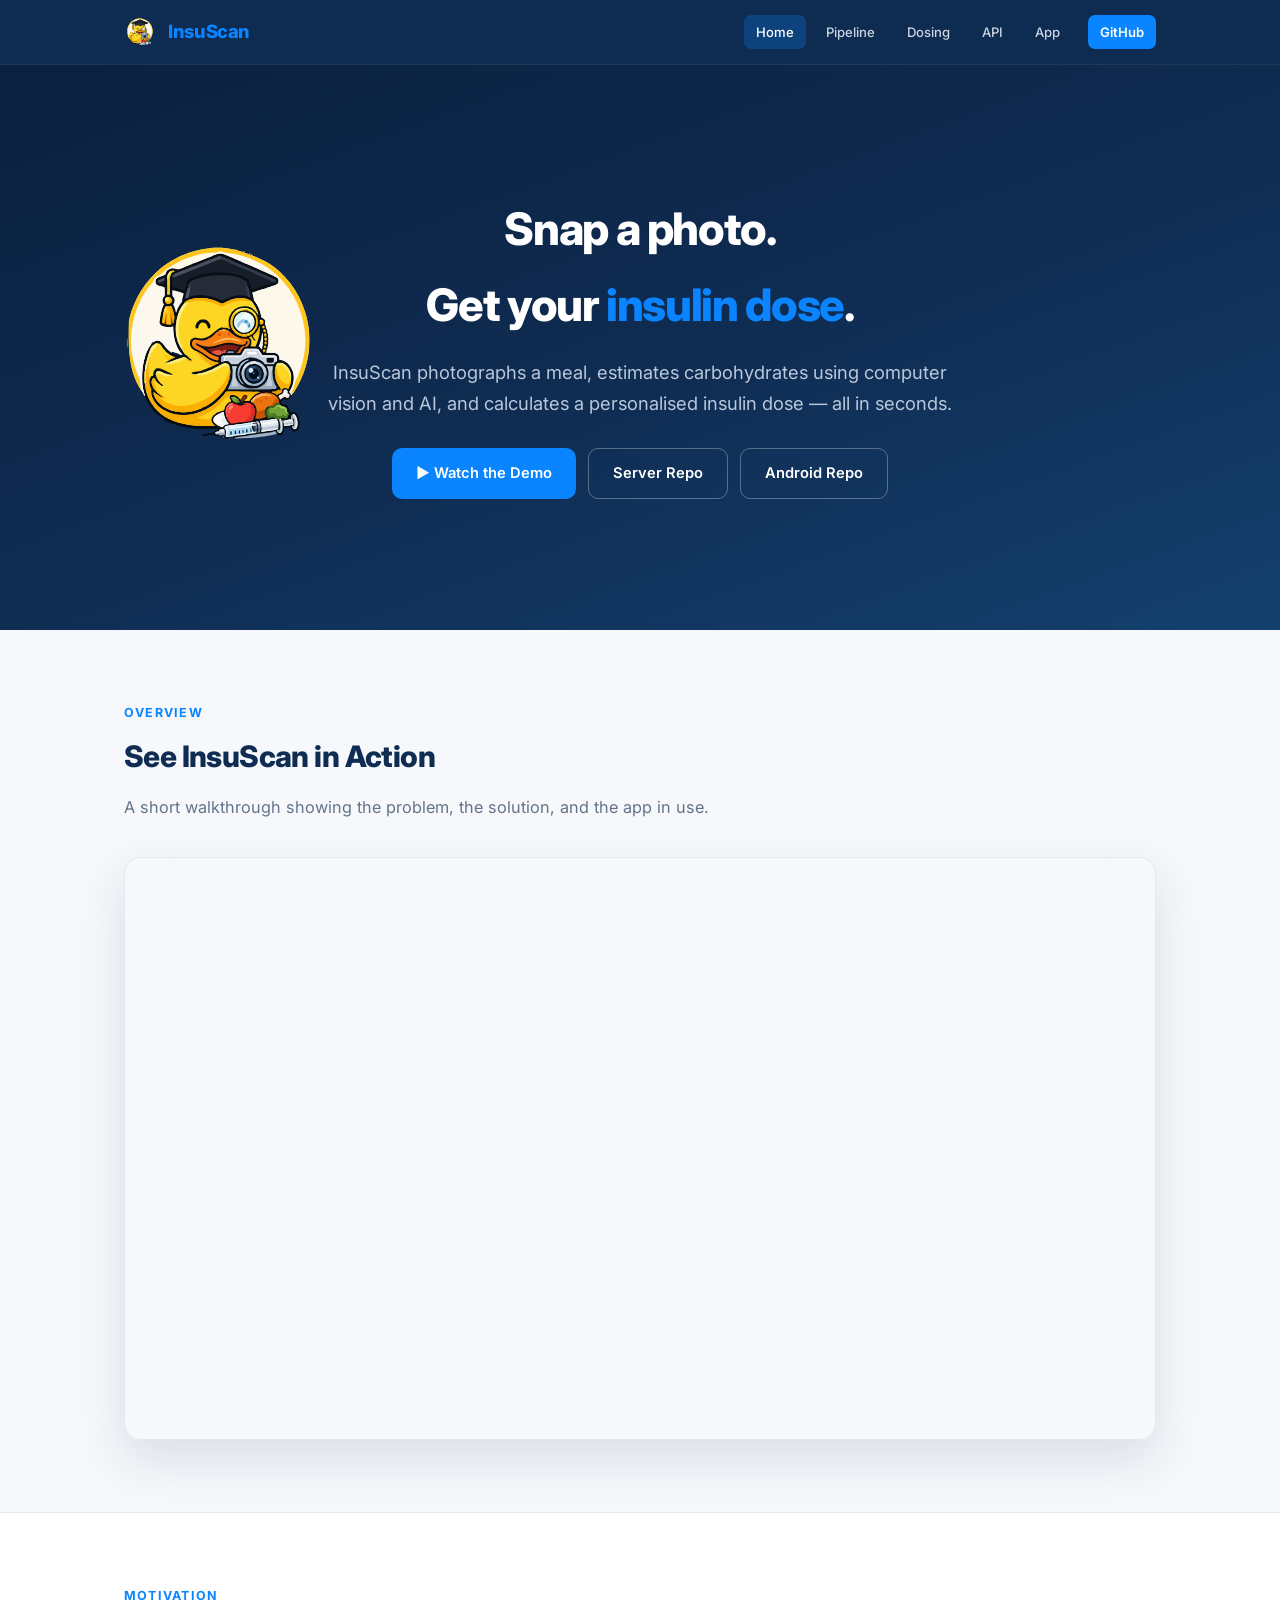
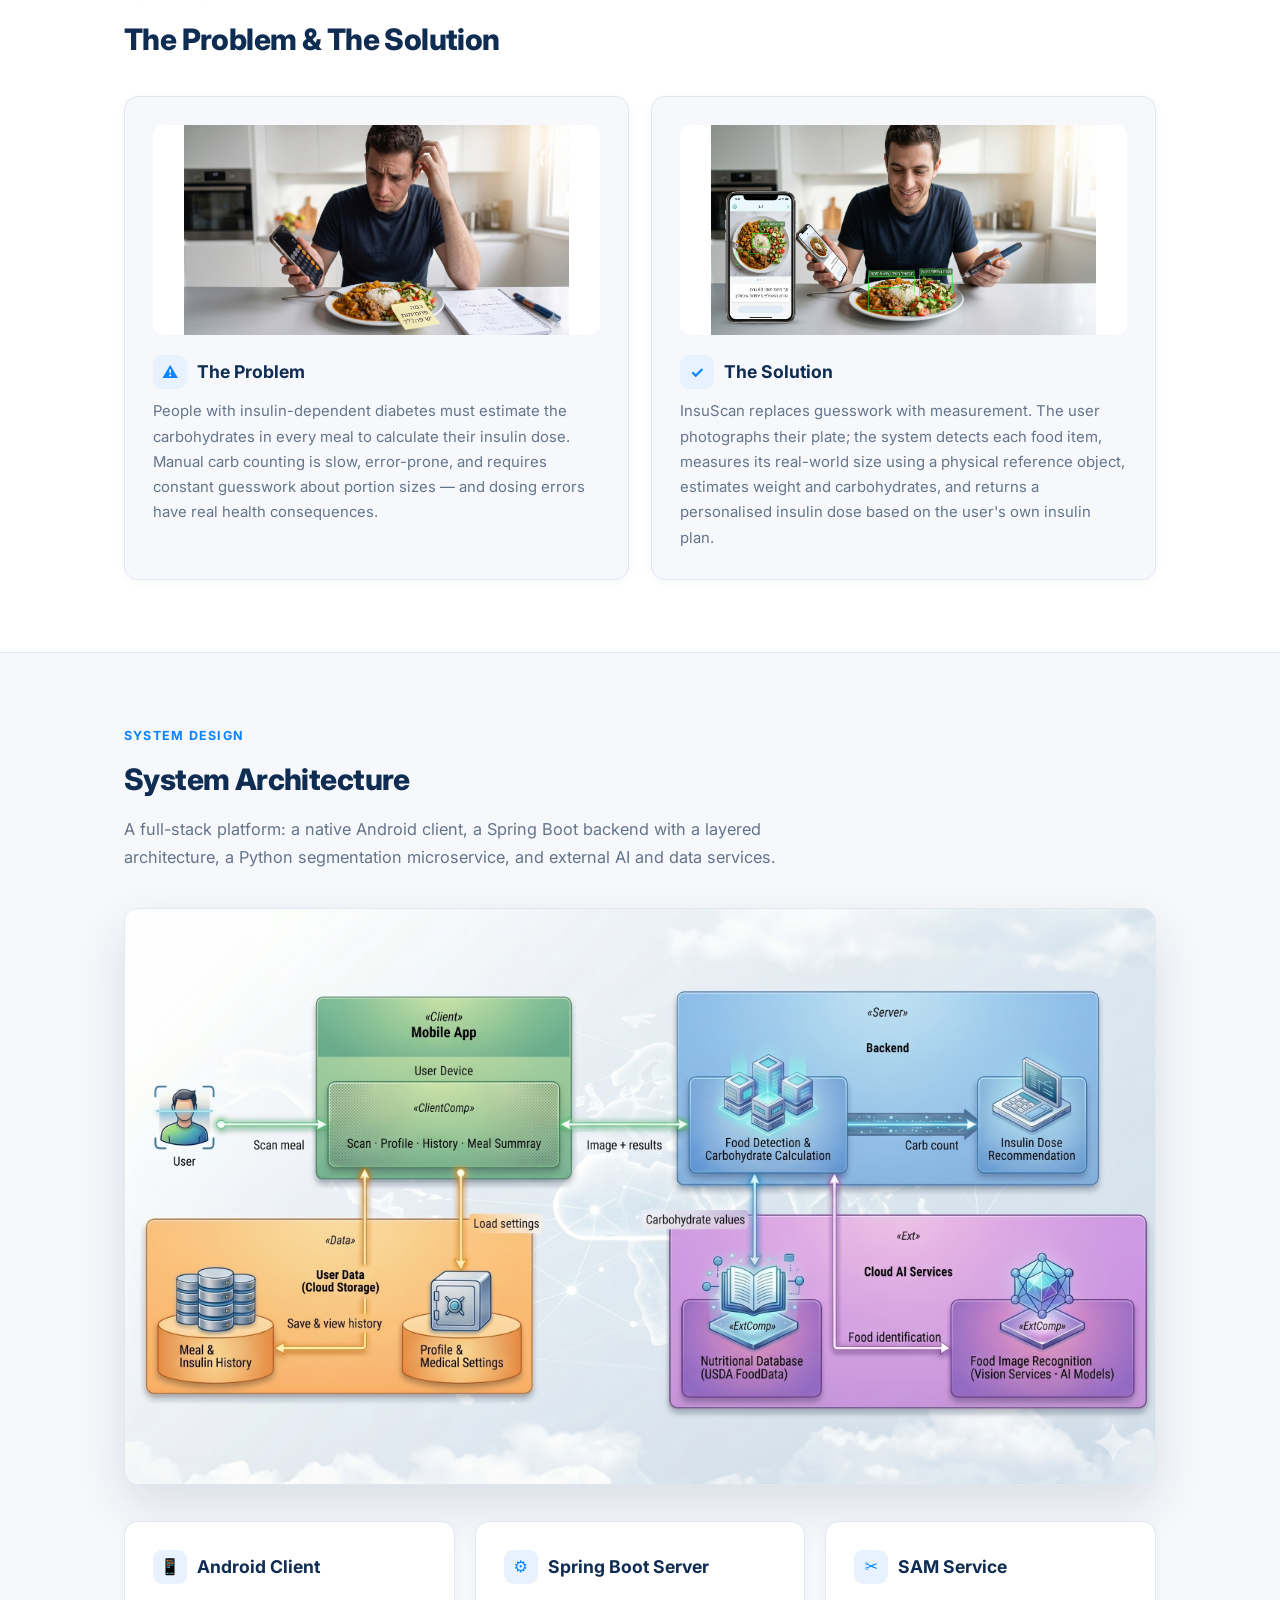
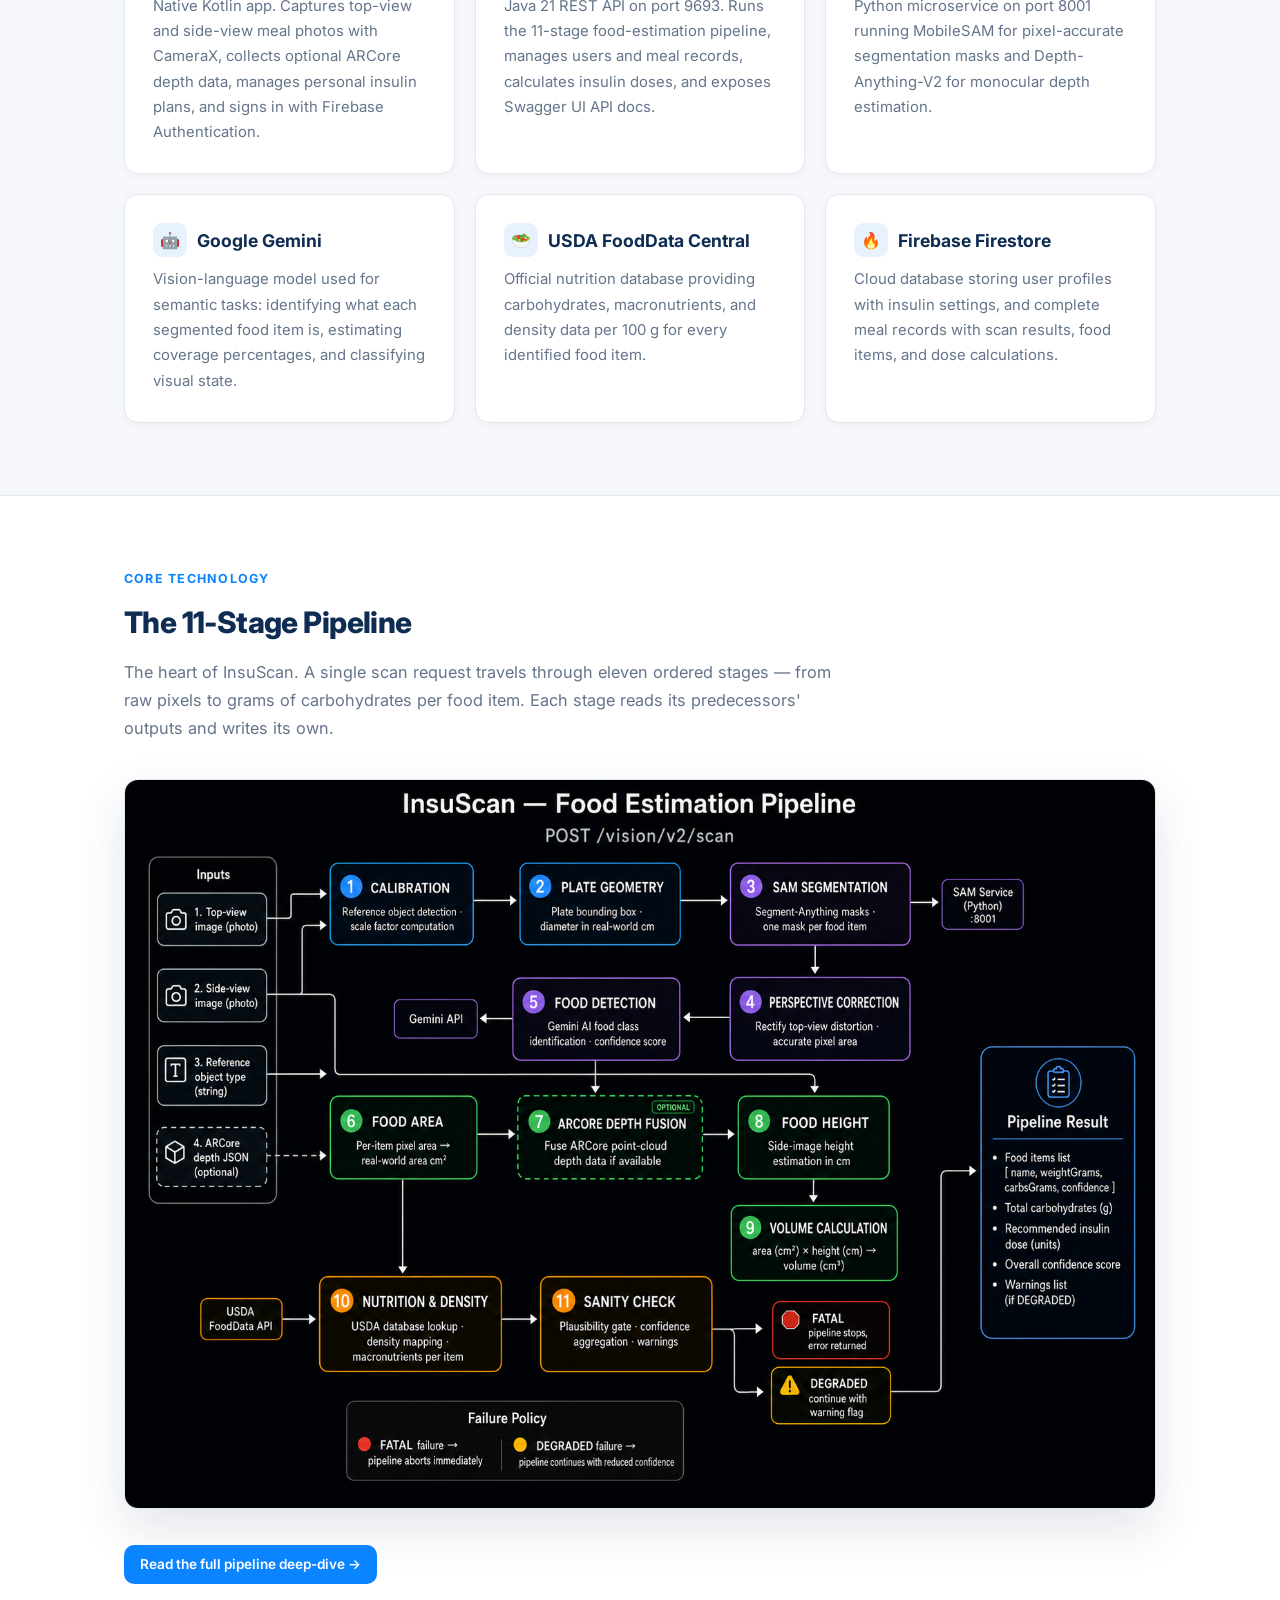
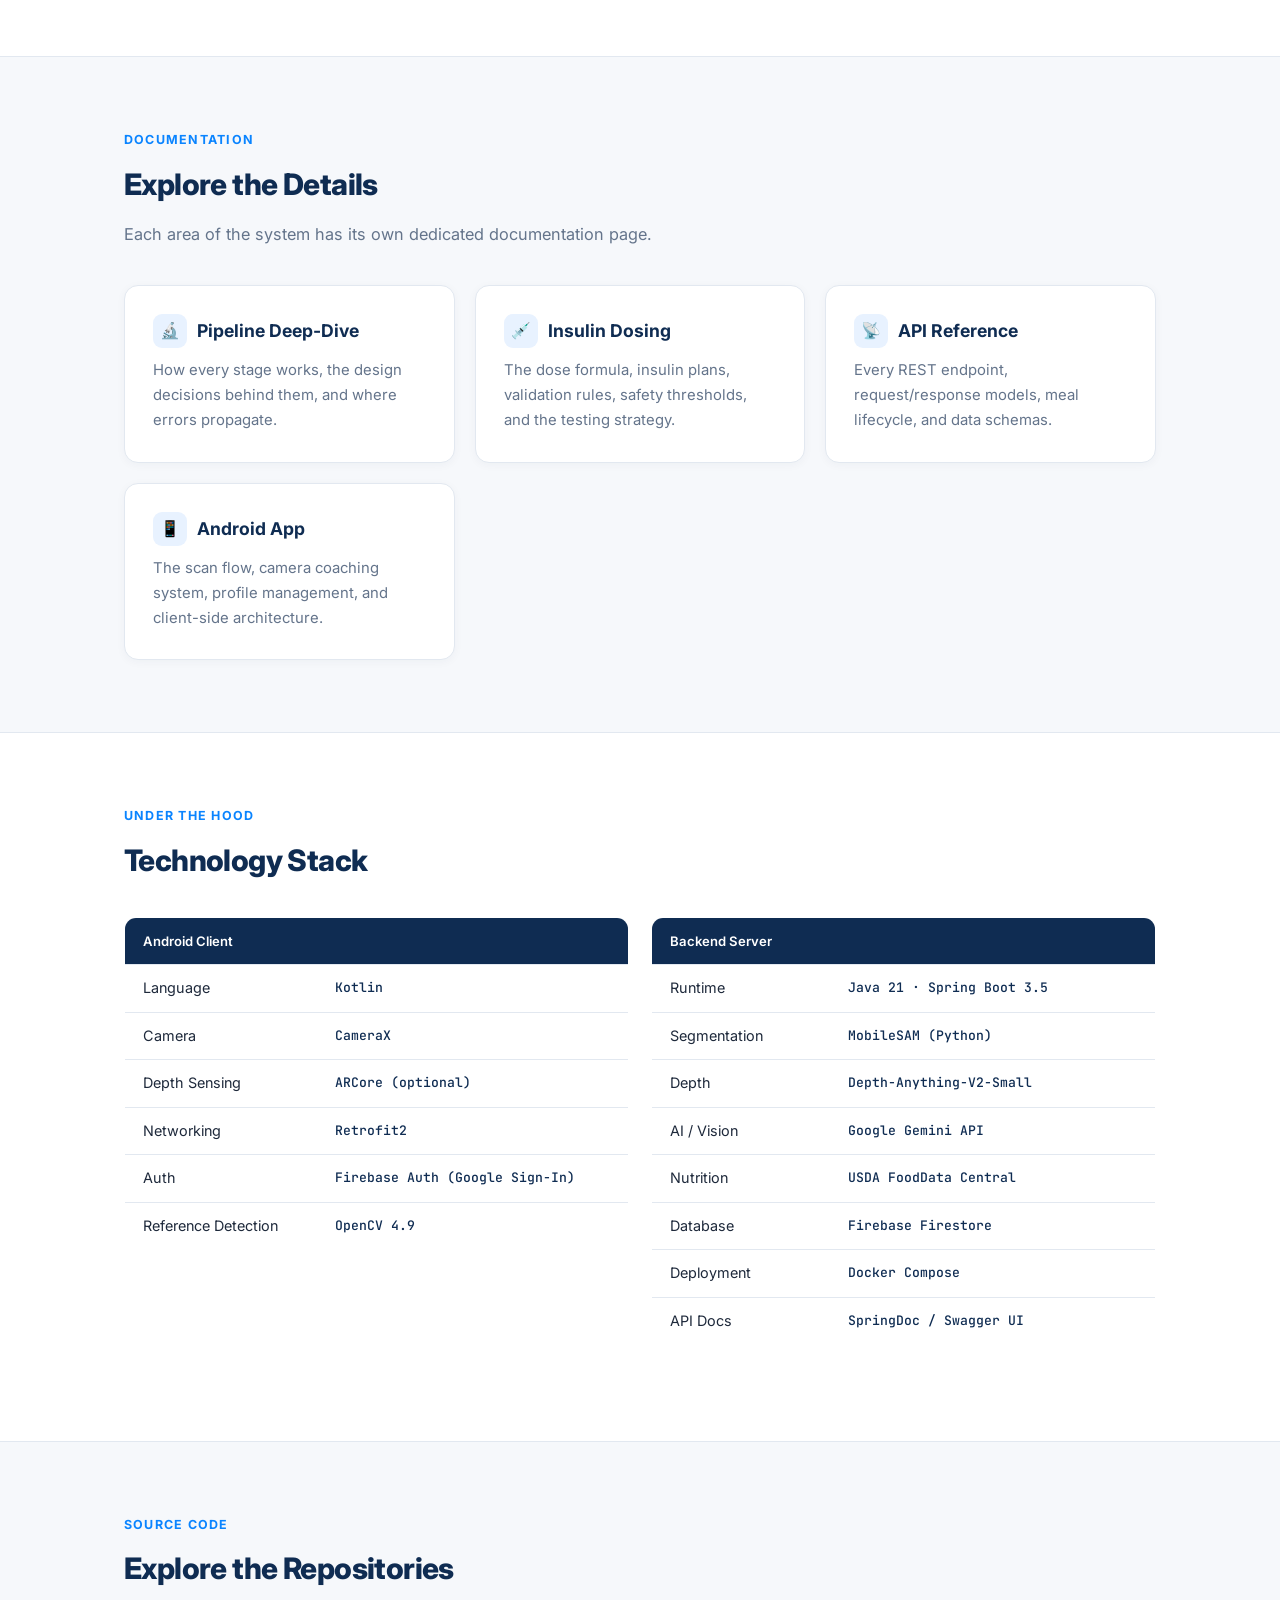
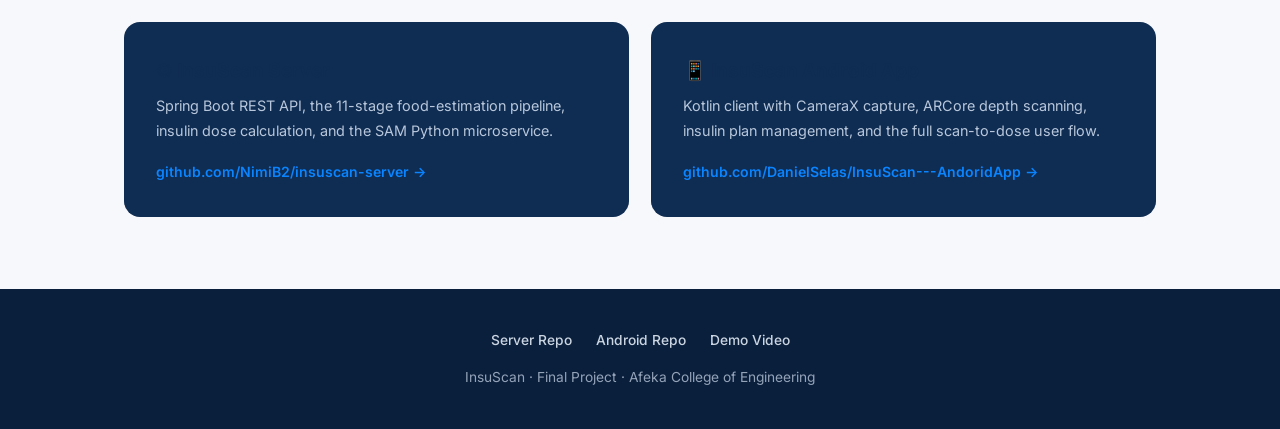
==== docs/index.html @ f9b0185a "Update index.html" ====
<!DOCTYPE html>
<html lang="en">
<head>
<meta charset="UTF-8">
<meta name="viewport" content="width=device-width, initial-scale=1.0">
<title>InsuScan — AI-Powered Carb Estimation & Insulin Dosing</title>
<meta name="description" content="InsuScan photographs a meal, estimates carbohydrates with computer vision and AI, and calculates a personalised insulin dose.">
<link rel="stylesheet" href="style.css">
</head>
<body>

<nav>
  <div class="nav-inner">

    <a class="brand" href="index.html">
      <img
        class="brand-logo"
        src="images/insu_icon.svg"
        alt="InsuScan logo"
        width="32"
        height="32"
      >
      <span class="brand-text">Insu<span>Scan</span></span>
    </a>

    <button
      class="menu-toggle"
      type="button"
      aria-label="Open navigation menu"
      aria-expanded="false"
      aria-controls="primary-navigation"
    >
      <span></span>
      <span></span>
      <span></span>
    </button>

    <div class="nav-links" id="primary-navigation">
      <a href="index.html" class="active">Home</a>
      <a href="pipeline.html">Pipeline</a>
      <a href="insulin.html">Dosing</a>
      <a href="api.html">API</a>
      <a href="client.html">App</a>
      <a
        class="gh"
        href="https://github.com/NimiB2/insuscan-server"
        target="_blank"
      >
        GitHub
      </a>
    </div>

  </div>
</nav>

<header class="page-header" id="top">
  <div class="container">
    <div class="hero-layout">

      <img
        class="hero-logo"
        src="images/insu_icon.svg"
        alt="InsuScan logo"
      >

      <div class="hero-content">
        <h1>
          Snap a photo.<br>
          Get your <span>insulin dose</span>.
        </h1>

        <p class="tagline">
          InsuScan photographs a meal, estimates carbohydrates using computer
          vision and AI, and calculates a personalised insulin dose — all in seconds.
        </p>

        <div class="hero-actions">
          <a class="btn btn-primary" href="#demo">
            ▶ Watch the Demo
          </a>

          <a
            class="btn btn-outline"
            href="https://github.com/NimiB2/insuscan-server"
            target="_blank"
          >
            Server Repo
          </a>

          <a
            class="btn btn-outline"
            href="https://github.com/DanielSelas/InsuScan---AndoridApp"
            target="_blank"
          >
            Android Repo
          </a>
        </div>
      </div>

    </div>
  </div>
</header>

<section id="demo">
  <div class="container">
    <div class="section-label">Overview</div>
    <h2>See InsuScan in Action</h2>
    <p class="section-intro">A short walkthrough showing the problem, the solution, and the app in use.</p>
    <div class="video-wrap">
      <iframe src="https://www.youtube.com/embed/mownNstQMNU" title="InsuScan Overview" allow="accelerometer; autoplay; clipboard-write; encrypted-media; gyroscope; picture-in-picture" allowfullscreen></iframe>
    </div>
  </div>
</section>

<section id="problem" class="alt">
  <div class="container">
    <div class="section-label">Motivation</div>
    <h2>The Problem &amp; The Solution</h2>
<div class="two-col" style="margin-top:32px">
  <div class="card">
    <img
      class="problem-card-image"
      src="images/The problem.png"
      alt="The difficulty of manually estimating carbohydrates"
      loading="lazy"
    >

    <h3><span class="icon-dot">⚠</span>The Problem</h3>

    <p>
      People with insulin-dependent diabetes must estimate the carbohydrates
      in every meal to calculate their insulin dose. Manual carb counting is
      slow, error-prone, and requires constant guesswork about portion sizes —
      and dosing errors have real health consequences.
    </p>
  </div>

  <div class="card">
    <img
      class="problem-card-image"
      src="images/The solution.png"
      alt="InsuScan meal scanning solution"
      loading="lazy"
    >

    <h3><span class="icon-dot">✓</span>The Solution</h3>

    <p>
      InsuScan replaces guesswork with measurement. The user photographs their
      plate; the system detects each food item, measures its real-world size
      using a physical reference object, estimates weight and carbohydrates,
      and returns a personalised insulin dose based on the user's own insulin plan.
    </p>
  </div>
</div>
  </div>
</section>

<section id="architecture">
  <div class="container">
    <div class="section-label">System Design</div>
    <h2>System Architecture</h2>
    <p class="section-intro">A full-stack platform: a native Android client, a Spring Boot backend with a layered architecture, a Python segmentation microservice, and external AI and data services.</p>
    <img class="diagram" src="images/Architecture.png" alt="InsuScan system architecture diagram">
    <div class="grid-3">
      <div class="card">
        <h3><span class="icon-dot">📱</span>Android Client</h3>
        <p>Native Kotlin app. Captures top-view and side-view meal photos with CameraX, collects optional ARCore depth data, manages personal insulin plans, and signs in with Firebase Authentication.</p>
      </div>
      <div class="card">
        <h3><span class="icon-dot">⚙</span>Spring Boot Server</h3>
        <p>Java 21 REST API on port 9693. Runs the 11-stage food-estimation pipeline, manages users and meal records, calculates insulin doses, and exposes Swagger UI API docs.</p>
      </div>
      <div class="card">
        <h3><span class="icon-dot">✂</span>SAM Service</h3>
        <p>Python microservice on port 8001 running MobileSAM for pixel-accurate segmentation masks and Depth-Anything-V2 for monocular depth estimation.</p>
      </div>
      <div class="card">
        <h3><span class="icon-dot">🤖</span>Google Gemini</h3>
        <p>Vision-language model used for semantic tasks: identifying what each segmented food item is, estimating coverage percentages, and classifying visual state.</p>
      </div>
      <div class="card">
        <h3><span class="icon-dot">🥗</span>USDA FoodData Central</h3>
        <p>Official nutrition database providing carbohydrates, macronutrients, and density data per 100 g for every identified food item.</p>
      </div>
      <div class="card">
        <h3><span class="icon-dot">🔥</span>Firebase Firestore</h3>
        <p>Cloud database storing user profiles with insulin settings, and complete meal records with scan results, food items, and dose calculations.</p>
      </div>
    </div>
  </div>
</section>

<section class="alt">
  <div class="container">
    <div class="section-label">Core Technology</div>
    <h2>The 11-Stage Pipeline</h2>
    <p class="section-intro">The heart of InsuScan. A single scan request travels through eleven ordered stages — from raw pixels to grams of carbohydrates per food item. Each stage reads its predecessors' outputs and writes its own.</p>
    <img class="diagram" src="images/pipeline_diagram.png" alt="InsuScan 11-stage food estimation pipeline">
    <p style="margin-top:24px">
      <a href="pipeline.html" class="btn btn-primary btn-sm">Read the full pipeline deep-dive →</a>
    </p>
  </div>
</section>

<section id="explore">
  <div class="container">
    <div class="section-label">Documentation</div>
    <h2>Explore the Details</h2>
    <p class="section-intro">Each area of the system has its own dedicated documentation page.</p>
    <div class="grid-3">
      <a href="pipeline.html" class="card" style="text-decoration:none;transition:transform .2s">
        <h3><span class="icon-dot">🔬</span>Pipeline Deep-Dive</h3>
        <p>How every stage works, the design decisions behind them, and where errors propagate.</p>
      </a>
      <a href="insulin.html" class="card" style="text-decoration:none;transition:transform .2s">
        <h3><span class="icon-dot">💉</span>Insulin Dosing</h3>
        <p>The dose formula, insulin plans, validation rules, safety thresholds, and the testing strategy.</p>
      </a>
      <a href="api.html" class="card" style="text-decoration:none;transition:transform .2s">
        <h3><span class="icon-dot">📡</span>API Reference</h3>
        <p>Every REST endpoint, request/response models, meal lifecycle, and data schemas.</p>
      </a>
      <a href="client.html" class="card" style="text-decoration:none;transition:transform .2s">
        <h3><span class="icon-dot">📱</span>Android App</h3>
        <p>The scan flow, camera coaching system, profile management, and client-side architecture.</p>
      </a>
    </div>
  </div>
</section>

<section id="stack" class="alt">
  <div class="container">
    <div class="section-label">Under the Hood</div>
    <h2>Technology Stack</h2>
    <div class="two-col" style="margin-top:32px">
      <div>
        <table>
          <tr><th colspan="2">Android Client</th></tr>
          <tr><td>Language</td><td class="mono">Kotlin</td></tr>
          <tr><td>Camera</td><td class="mono">CameraX</td></tr>
          <tr><td>Depth Sensing</td><td class="mono">ARCore (optional)</td></tr>
          <tr><td>Networking</td><td class="mono">Retrofit2</td></tr>
          <tr><td>Auth</td><td class="mono">Firebase Auth (Google Sign-In)</td></tr>
          <tr><td>Reference Detection</td><td class="mono">OpenCV 4.9</td></tr>
        </table>
      </div>
      <div>
        <table>
          <tr><th colspan="2">Backend Server</th></tr>
          <tr><td>Runtime</td><td class="mono">Java 21 · Spring Boot 3.5</td></tr>
          <tr><td>Segmentation</td><td class="mono">MobileSAM (Python)</td></tr>
          <tr><td>Depth</td><td class="mono">Depth-Anything-V2-Small</td></tr>
          <tr><td>AI / Vision</td><td class="mono">Google Gemini API</td></tr>
          <tr><td>Nutrition</td><td class="mono">USDA FoodData Central</td></tr>
          <tr><td>Database</td><td class="mono">Firebase Firestore</td></tr>
          <tr><td>Deployment</td><td class="mono">Docker Compose</td></tr>
          <tr><td>API Docs</td><td class="mono">SpringDoc / Swagger UI</td></tr>
        </table>
      </div>
    </div>
  </div>
</section>

<section id="repos">
  <div class="container">
    <div class="section-label">Source Code</div>
    <h2>Explore the Repositories</h2>
    <div class="repo-cards" style="margin-top:28px">
      <a class="repo-card" href="https://github.com/NimiB2/insuscan-server" target="_blank">
        <h3>⚙ InsuScan Server</h3>
        <p>Spring Boot REST API, the 11-stage food-estimation pipeline, insulin dose calculation, and the SAM Python microservice.</p>
        <span class="link">github.com/NimiB2/insuscan-server →</span>
      </a>
      <a class="repo-card" href="https://github.com/DanielSelas/InsuScan---AndoridApp" target="_blank">
        <h3>📱 InsuScan Android App</h3>
        <p>Kotlin client with CameraX capture, ARCore depth scanning, insulin plan management, and the full scan-to-dose user flow.</p>
        <span class="link">github.com/DanielSelas/InsuScan---AndoridApp →</span>
      </a>
    </div>
  </div>
</section>

<footer>
  <div class="container">
    <div class="footer-links">
      <a href="https://github.com/NimiB2/insuscan-server" target="_blank">Server Repo</a>
      <a href="https://github.com/DanielSelas/InsuScan---AndoridApp" target="_blank">Android Repo</a>
      <a href="https://youtu.be/mownNstQMNU" target="_blank">Demo Video</a>
    </div>
    <p>InsuScan · Final Project · Afeka College of Engineering</p>
  </div>
</footer>

<script src="script.js"></script>
</body>
</html>
---- docs/style.css ----
@import url('https://fonts.googleapis.com/css2?family=Inter:wght@400;500;600;700;800&family=JetBrains+Mono:wght@400;500&display=swap');

:root {
  --navy: #0F2C52;
  --navy-dark: #0A1F3C;
  --navy-mid: #14406E;
  --accent: #0A84FF;
  --accent-hover: #0070E0;
  --accent-soft: #E8F2FF;
  --bg: #F6F8FB;
  --surface: #FFFFFF;
  --text: #1E293B;
  --muted: #64748B;
  --border: #E2E8F0;
  --green: #16A34A;
  --green-soft: #ECFDF5;
  --amber: #D97706;
  --amber-soft: #FFFBEB;
  --red: #DC2626;
  --red-soft: #FEF2F2;
  --code-bg: #F1F5F9;
  --radius: 14px;
  --radius-sm: 10px;
  --shadow: 0 2px 10px rgba(15,44,82,.04);
  --shadow-lg: 0 20px 50px rgba(15,44,82,.12);
}

* { margin: 0; padding: 0; box-sizing: border-box; }
html { scroll-behavior: smooth; scroll-padding-top: 80px; }
body {
  font-family: 'Inter', system-ui, sans-serif;
  background: var(--bg);
  color: var(--text);
  line-height: 1.7;
  font-size: 15px;
}

.container { max-width: 1080px; margin: 0 auto; padding: 0 24px; }

/* ── Navigation ──────────────────────────────────────────── */

nav {
  position: fixed; top: 0; left: 0; right: 0;
  background: rgba(15,44,82,.97);
  backdrop-filter: blur(10px);
  z-index: 100;
  border-bottom: 1px solid rgba(255,255,255,.06);
}
.nav-inner {
  max-width: 1080px; margin: 0 auto; padding: 0 24px;
  height: 64px; display: flex; align-items: center; justify-content: space-between;
}
.brand { color: #fff; font-weight: 800; font-size: 1.15rem; text-decoration: none; letter-spacing: -.02em; }
.brand span { color: var(--accent); }
.nav-links { display: flex; gap: 8px; align-items: center; flex-wrap: wrap; }
.nav-links a {
  color: #CBD5E1; text-decoration: none; font-size: .82rem; font-weight: 500;
  padding: 6px 12px; border-radius: 7px; transition: all .2s;
}
.nav-links a:hover { color: #fff; background: rgba(255,255,255,.08); }
.nav-links a.active { color: #fff; background: rgba(10,132,255,.25); }
.nav-links a.gh {
  background: var(--accent); color: #fff; font-weight: 600;
  margin-left: 8px;
}
.nav-links a.gh:hover { background: var(--accent-hover); }

/* ── Page Header ─────────────────────────────────────────── */

.page-header {
  background: linear-gradient(160deg, var(--navy-dark) 0%, var(--navy) 55%, var(--navy-mid) 100%);
  color: #fff; padding: 130px 0 70px; text-align: center;
}
.page-header.compact { padding: 120px 0 50px; }
.badge {
  display: inline-block; background: rgba(10,132,255,.15);
  border: 1px solid rgba(10,132,255,.4); color: #7CB9FF;
  font-size: .76rem; font-weight: 600; padding: 5px 14px;
  border-radius: 999px; margin-bottom: 18px;
  letter-spacing: .04em; text-transform: uppercase;
}
.page-header h1 {
  font-size: 2.8rem; font-weight: 800; letter-spacing: -.03em; margin-bottom: 14px;
}
.page-header h1 span { color: var(--accent); }
.page-header .tagline {
  font-size: 1.15rem; color: #B8C7DB; max-width: 660px;
  margin: 0 auto 30px; font-weight: 400; line-height: 1.65;
}
.hero-actions { display: flex; gap: 12px; justify-content: center; flex-wrap: wrap; }
.btn {
  display: inline-flex; align-items: center; gap: 8px;
  padding: 12px 24px; border-radius: var(--radius-sm);
  font-weight: 600; font-size: .92rem; text-decoration: none; transition: all .2s;
}
.btn-primary { background: var(--accent); color: #fff; }
.btn-primary:hover { background: var(--accent-hover); transform: translateY(-1px); }
.btn-outline { border: 1.5px solid rgba(255,255,255,.3); color: #fff; }
.btn-outline:hover { background: rgba(255,255,255,.08); border-color: #fff; }
.btn-sm { padding: 8px 16px; font-size: .85rem; }

/* ── Sections ────────────────────────────────────────────── */

section { padding: 72px 0; }
section.alt {
  background: var(--surface);
  border-top: 1px solid var(--border);
  border-bottom: 1px solid var(--border);
}
.section-label {
  color: var(--accent); font-weight: 700; font-size: .78rem;
  text-transform: uppercase; letter-spacing: .1em; margin-bottom: 8px;
}
h2 {
  font-size: 1.85rem; font-weight: 800; letter-spacing: -.02em;
  margin-bottom: 12px; color: var(--navy);
}
h3 { font-size: 1.1rem; font-weight: 700; color: var(--navy); margin-bottom: 10px; }
.section-intro {
  color: var(--muted); max-width: 720px; margin-bottom: 36px;
  font-size: 1.02rem; line-height: 1.7;
}
p + p { margin-top: 14px; }

/* ── Cards & Grid ────────────────────────────────────────── */

.card {
  background: var(--surface); border: 1px solid var(--border);
  border-radius: var(--radius); padding: 28px; box-shadow: var(--shadow);
}
.alt .card { background: var(--bg); }
.card h3 { display: flex; align-items: center; gap: 10px; }
.card p { color: var(--muted); font-size: .93rem; }
.icon-dot {
  width: 34px; height: 34px; border-radius: 9px;
  background: var(--accent-soft); color: var(--accent);
  display: inline-flex; align-items: center; justify-content: center;
  font-size: 1rem; flex-shrink: 0;
}
.two-col { display: grid; grid-template-columns: 1fr 1fr; gap: 22px; }
.grid-3 { display: grid; grid-template-columns: repeat(3, 1fr); gap: 20px; }

/* ── Diagrams & Images ───────────────────────────────────── */

.diagram {
  width: 100%; border-radius: var(--radius); border: 1px solid var(--border);
  box-shadow: var(--shadow-lg); background: #fff; display: block; margin-bottom: 36px;
}
.video-wrap {
  position: relative; padding-bottom: 56.25%; height: 0;
  border-radius: 16px; overflow: hidden;
  box-shadow: var(--shadow-lg); border: 1px solid var(--border);
}
.video-wrap iframe { position: absolute; inset: 0; width: 100%; height: 100%; border: 0; }

/* ── Deep-dive Stage Cards ───────────────────────────────── */

.stage-deep {
  border: 1px solid var(--border); border-radius: var(--radius);
  padding: 32px; background: var(--surface); margin-bottom: 24px;
}
.stage-deep .stage-head {
  display: flex; align-items: center; gap: 16px; margin-bottom: 16px;
}
.stage-num {
  width: 38px; height: 38px; border-radius: 50%;
  background: var(--navy); color: #fff; font-weight: 700; font-size: .9rem;
  display: flex; align-items: center; justify-content: center; flex-shrink: 0;
}
.stage-deep h3 { margin-bottom: 0; font-size: 1.15rem; }
.stage-deep .subtitle { color: var(--muted); font-size: .88rem; margin-top: 2px; }
.stage-deep .body { color: var(--text); font-size: .94rem; line-height: 1.75; }
.stage-deep .body p + p { margin-top: 12px; }

.detail-box {
  margin-top: 16px; padding: 16px 20px; border-radius: var(--radius-sm);
  font-size: .88rem; line-height: 1.65;
}
.detail-box.insight { background: var(--accent-soft); border-left: 3px solid var(--accent); color: var(--navy); }
.detail-box.warning { background: var(--amber-soft); border-left: 3px solid var(--amber); color: #92400E; }
.detail-box.danger  { background: var(--red-soft); border-left: 3px solid var(--red); color: #991B1B; }
.detail-box.success { background: var(--green-soft); border-left: 3px solid var(--green); color: #166534; }
.detail-box strong { display: block; margin-bottom: 4px; font-size: .82rem; letter-spacing: .04em; }

/* ── Tables ──────────────────────────────────────────────── */

table {
  width: 100%; border-collapse: collapse; background: var(--surface);
  border-radius: 12px; overflow: hidden; border: 1px solid var(--border);
  font-size: .9rem; margin-bottom: 24px;
}
th {
  background: var(--navy); color: #fff; text-align: left;
  padding: 12px 18px; font-weight: 600; font-size: .82rem;
}
td { padding: 11px 18px; border-top: 1px solid var(--border); }
td.mono {
  font-family: 'JetBrains Mono', monospace; font-size: .82rem;
  color: var(--navy); font-weight: 500;
}

/* ── Code / Inline ───────────────────────────────────────── */

code {
  font-family: 'JetBrains Mono', monospace; font-size: .84rem;
  background: var(--code-bg); padding: 2px 7px; border-radius: 5px;
}
pre {
  background: var(--navy-dark); color: #E2E8F0; padding: 22px 26px;
  border-radius: var(--radius-sm); overflow-x: auto; font-size: .84rem;
  line-height: 1.7; margin: 18px 0; border: 1px solid rgba(255,255,255,.06);
}
pre code { background: none; padding: 0; color: inherit; }

/* ── Formula Card ────────────────────────────────────────── */

.formula-card {
  background: var(--navy); color: #fff; border-radius: var(--radius);
  padding: 32px 36px; margin: 24px 0;
}
.formula-card h4 { font-size: .9rem; color: #7CB9FF; margin-bottom: 16px; letter-spacing: .06em; }
.formula-line {
  font-family: 'JetBrains Mono', monospace; font-size: 1rem;
  margin-bottom: 10px; padding-left: 16px; border-left: 2px solid var(--accent);
  line-height: 1.7;
}
.formula-line .hl { color: var(--accent); }

/* ── Endpoint Cards ──────────────────────────────────────── */

.endpoint-group { margin-bottom: 36px; }
.endpoint-group h3 { margin-bottom: 16px; }
.endpoint {
  border: 1px solid var(--border); border-radius: var(--radius-sm);
  padding: 14px 20px; margin-bottom: 10px; background: var(--surface);
  display: flex; align-items: center; gap: 14px;
}
.method {
  font-family: 'JetBrains Mono', monospace; font-size: .76rem;
  font-weight: 700; padding: 4px 10px; border-radius: 6px;
  text-transform: uppercase; flex-shrink: 0; letter-spacing: .03em;
}
.method.get  { background: var(--green-soft); color: var(--green); }
.method.post { background: var(--accent-soft); color: var(--accent); }
.method.put  { background: var(--amber-soft); color: var(--amber); }
.method.del  { background: var(--red-soft); color: var(--red); }
.endpoint .path {
  font-family: 'JetBrains Mono', monospace; font-size: .85rem;
  color: var(--navy); font-weight: 500;
}
.endpoint .desc { color: var(--muted); font-size: .85rem; margin-left: auto; }

/* ── Repo Cards ──────────────────────────────────────────── */

.repo-cards { display: grid; grid-template-columns: 1fr 1fr; gap: 22px; }
.repo-card {
  background: var(--navy); border-radius: 16px; padding: 32px;
  color: #fff; text-decoration: none; transition: transform .2s, box-shadow .2s; display: block;
}
.repo-card:hover { transform: translateY(-4px); box-shadow: 0 18px 44px rgba(15,44,82,.3); }
.repo-card h3 { font-size: 1.2rem; font-weight: 700; margin-bottom: 8px; }
.repo-card p { color: #B8C7DB; font-size: .9rem; margin-bottom: 16px; }
.repo-card .link { color: var(--accent); font-weight: 600; font-size: .88rem; }

/* ── Flow Diagram (CSS-only) ─────────────────────────────── */

.flow-steps { display: flex; gap: 0; align-items: center; flex-wrap: wrap; justify-content: center; margin: 24px 0; }
.flow-step {
  background: var(--accent-soft); border: 1px solid rgba(10,132,255,.2);
  border-radius: var(--radius-sm); padding: 12px 20px;
  font-weight: 600; font-size: .85rem; color: var(--navy); text-align: center;
}
.flow-arrow { color: var(--accent); font-size: 1.2rem; padding: 0 6px; font-weight: 700; }

/* ── Footer ──────────────────────────────────────────────── */

footer {
  background: var(--navy-dark); color: #94A3B8;
  padding: 40px 0; text-align: center; font-size: .86rem;
}
footer a { color: #CBD5E1; text-decoration: none; font-weight: 500; }
footer a:hover { color: #fff; }
.footer-links { display: flex; gap: 24px; justify-content: center; margin-bottom: 14px; flex-wrap: wrap; }

/* ── Responsive ──────────────────────────────────────────── */

@media (max-width: 820px) {
  .page-header h1 { font-size: 2rem; }
  .page-header { padding: 120px 0 50px; }
  .two-col, .grid-3, .repo-cards { grid-template-columns: 1fr; }
  section { padding: 50px 0; }
  .endpoint { flex-wrap: wrap; }
  .endpoint .desc { margin-left: 0; margin-top: 6px; }
  .flow-steps { flex-direction: column; }
  .flow-arrow { transform: rotate(90deg); }
}

/* Navigation logo */

.brand {
  display: inline-flex;
  align-items: center;
  gap: 12px;
  white-space: nowrap;
}

.brand-logo {
  display: block;
  width: 32px !important;
  height: 32px !important;
  max-width: 32px;
  max-height: 32px;
  object-fit: contain;
  flex-shrink: 0;
}

/* Navigation brand name */

.brand-name {
  color: #fff;
  white-space: nowrap;
}

.brand-name .brand-accent {
  color: var(--accent);
}

/* Hero logo */

.hero-brand {
  display: inline-flex;
  align-items: center;
  justify-content: center;
  gap: 14px;
  margin-bottom: 28px;
}

.hero-brand img {
  display: block;
  width: 70px;
  height: 70px;
  object-fit: contain;
}

.hero-brand-name {
  color: #fff;
  font-size: 2rem;
  font-weight: 800;
  letter-spacing: -0.03em;
  white-space: nowrap;
}

.hero-brand-name span {
  color: var(--accent);
}

@media (max-width: 600px) {
  .hero-brand img {
    width: 54px;
    height: 54px;
  }

  .hero-brand-name {
    font-size: 1.6rem;
  }
}

/* Homepage hero layout */

.hero-layout {
  position: relative;
  min-height: 430px;
  display: flex;
  align-items: center;
  justify-content: center;
}

.hero-content {
  width: 100%;
  max-width: 820px;
  margin: 0 auto;
  text-align: center;
}

.hero-logo {
  position: absolute;
  left: -20px;
  top: 50%;
  transform: translateY(-50%);

  width: 230px;
  height: 230px;
  object-fit: contain;
}

/* Tablet */

@media (max-width: 1050px) {
  .hero-logo {
    left: 0;
    width: 145px;
    height: 145px;
  }

  .hero-content {
    max-width: 700px;
  }
}

/* Mobile */

@media (max-width: 750px) {
  .hero-layout {
    min-height: auto;
    flex-direction: column;
  }

  .hero-logo {
    position: static;
    transform: none;
    width: 80px;
    height: 80px;
    margin-bottom: 18px;
  }

  .hero-content {
    max-width: 100%;
  }
}

@media (max-width: 750px) {
  .hero-layout {
    flex-direction: column;
    gap: 24px;
  }

  .hero-logo {
    width: 85px;
    height: 85px;
  }
}

.brand-text {
  display: inline;
  white-space: nowrap;
}

.brand-text > span {
  color: var(--accent);
}

/* Mobile hamburger menu */

.menu-toggle {
  display: none;
  width: 42px;
  height: 42px;
  padding: 9px;
  background: transparent;
  border: 1px solid rgba(255, 255, 255, 0.2);
  border-radius: 8px;
  cursor: pointer;
}

.menu-toggle span {
  display: block;
  width: 100%;
  height: 2px;
  margin: 5px 0;
  background: #fff;
  border-radius: 2px;
  transition: transform 0.2s, opacity 0.2s;
}

@media (max-width: 820px) {
  .menu-toggle {
    display: block;
  }

  .nav-inner {
    position: relative;
  }

  .nav-links {
    display: none;
    position: absolute;
    top: 64px;
    left: 16px;
    right: 16px;
    flex-direction: column;
    align-items: stretch;
    gap: 4px;
    padding: 12px;
    background: var(--navy-dark);
    border: 1px solid rgba(255, 255, 255, 0.1);
    border-radius: 12px;
    box-shadow: var(--shadow-lg);
  }

  .nav-links.open {
    display: flex;
  }

  .nav-links a {
    display: block;
    width: 100%;
    padding: 12px 14px;
  }

  .nav-links .gh {
    margin-left: 0;
    text-align: center;
  }

  .menu-toggle.open span:nth-child(1) {
    transform: translateY(7px) rotate(45deg);
  }

  .menu-toggle.open span:nth-child(2) {
    opacity: 0;
  }

  .menu-toggle.open span:nth-child(3) {
    transform: translateY(-7px) rotate(-45deg);
  }
}

/* Documentation image galleries */

.doc-image {
  display: block;
  width: 100%;
  height: 230px;
  object-fit: contain;
  background: #fff;
  border: 1px solid var(--border);
  border-radius: 12px;
}

.image-gallery {
  display: grid;
  grid-template-columns: repeat(2, minmax(0, 1fr));
  gap: 18px;
  margin-top: 24px;
}

.image-gallery.three-columns {
  grid-template-columns: repeat(3, minmax(0, 1fr));
}

.image-figure {
  margin: 0;
  padding: 12px;
  background: var(--surface);
  border: 1px solid var(--border);
  border-radius: 14px;
  box-shadow: var(--shadow);
}

.image-figure figcaption {
  margin-top: 10px;
  color: var(--muted);
  font-size: 0.85rem;
  text-align: center;
  line-height: 1.4;
}

.problem-card-image {
  display: block;
  width: 100%;
  height: 210px;
  margin-bottom: 20px;
  object-fit: contain;
  background: #fff;
  border-radius: 10px;
}

@media (max-width: 750px) {
  .image-gallery,
  .image-gallery.three-columns {
    grid-template-columns: 1fr;
  }

  .doc-image {
    height: auto;
    max-height: 330px;
  }

  .problem-card-image {
    height: auto;
    max-height: 280px;
  }
}
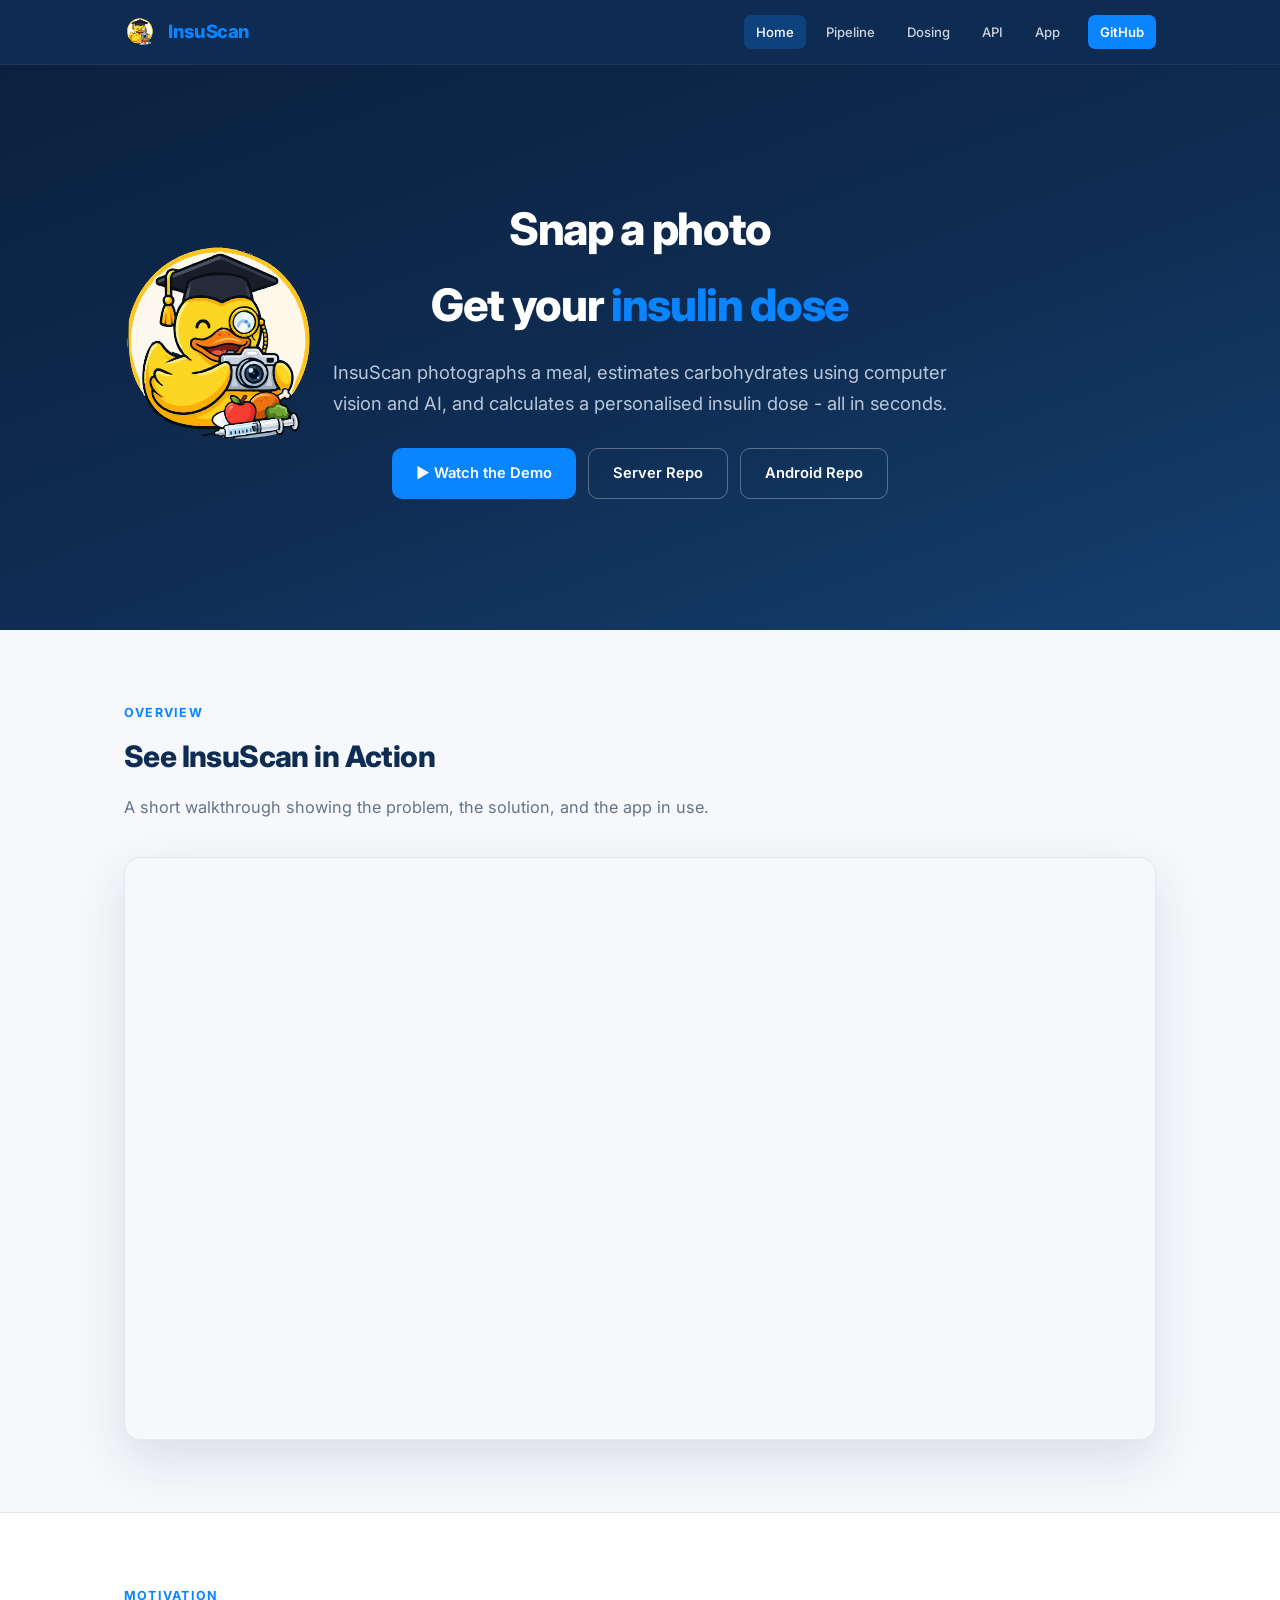
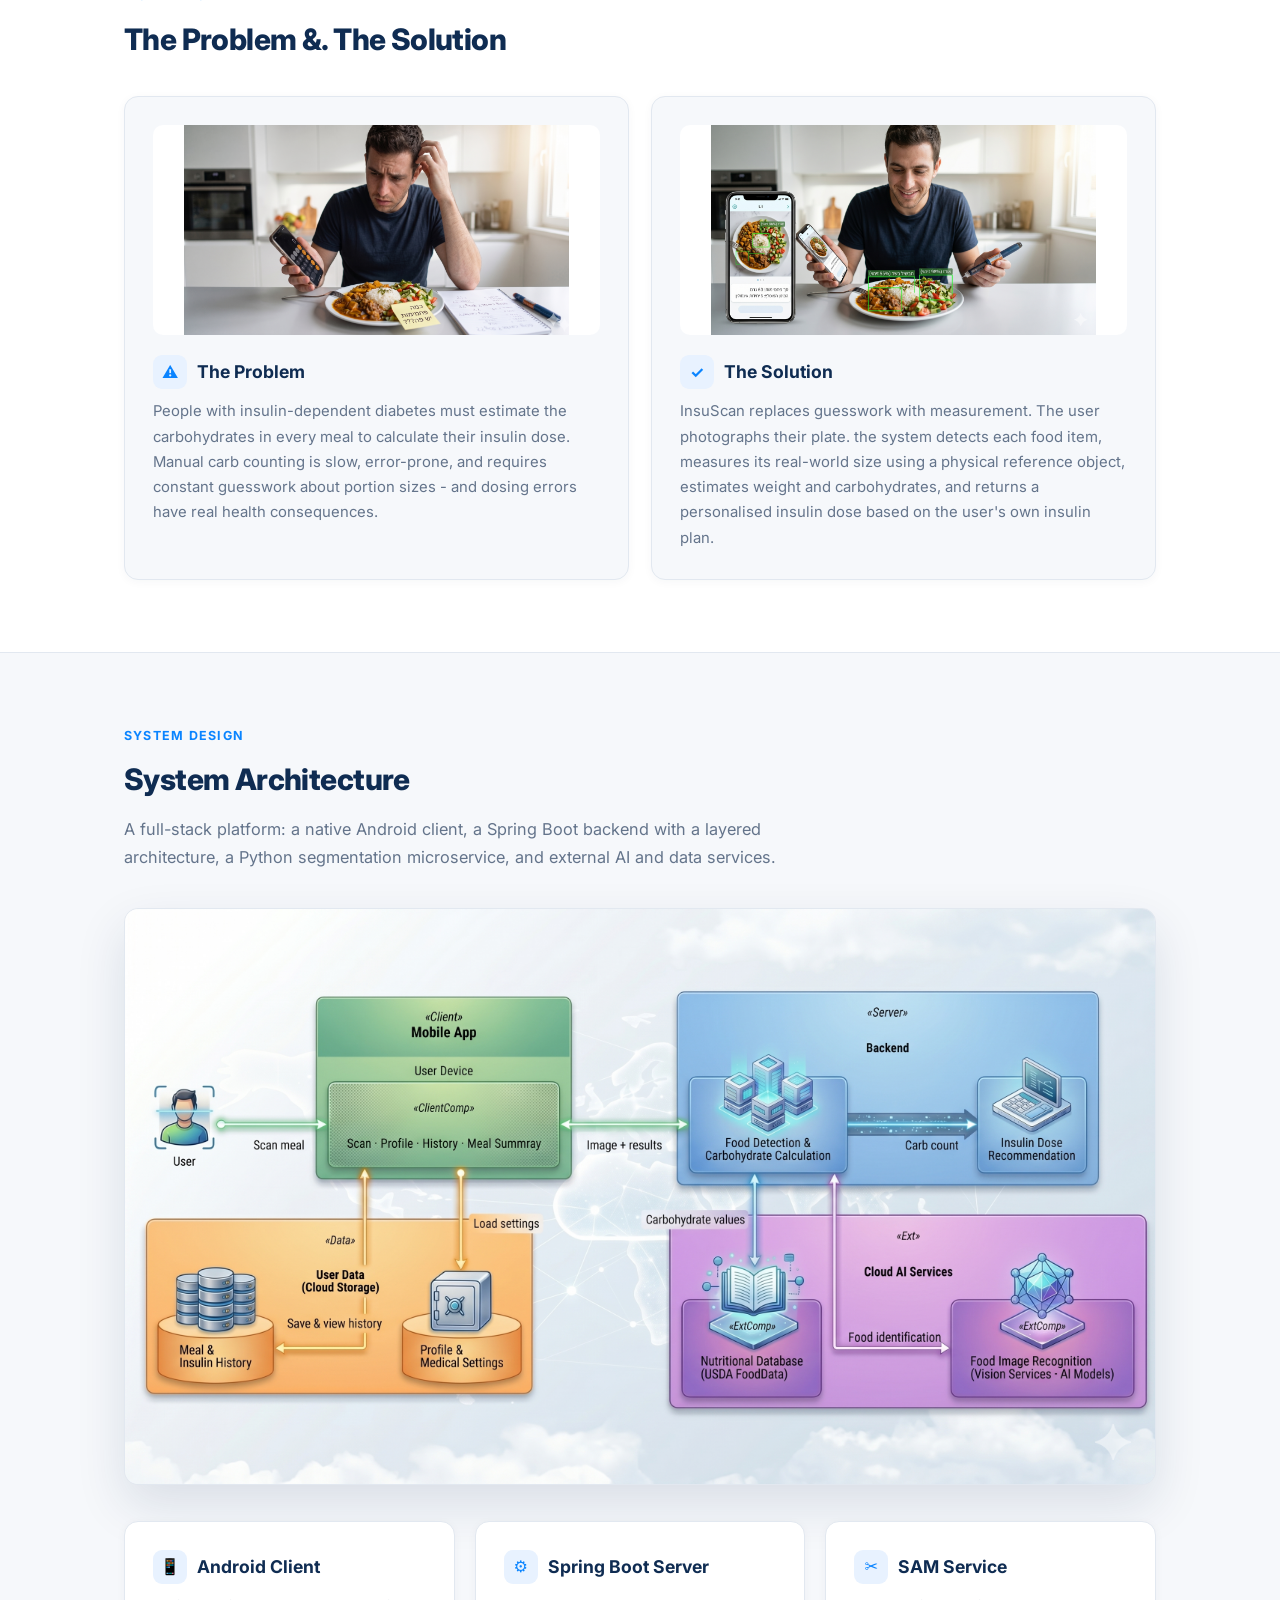
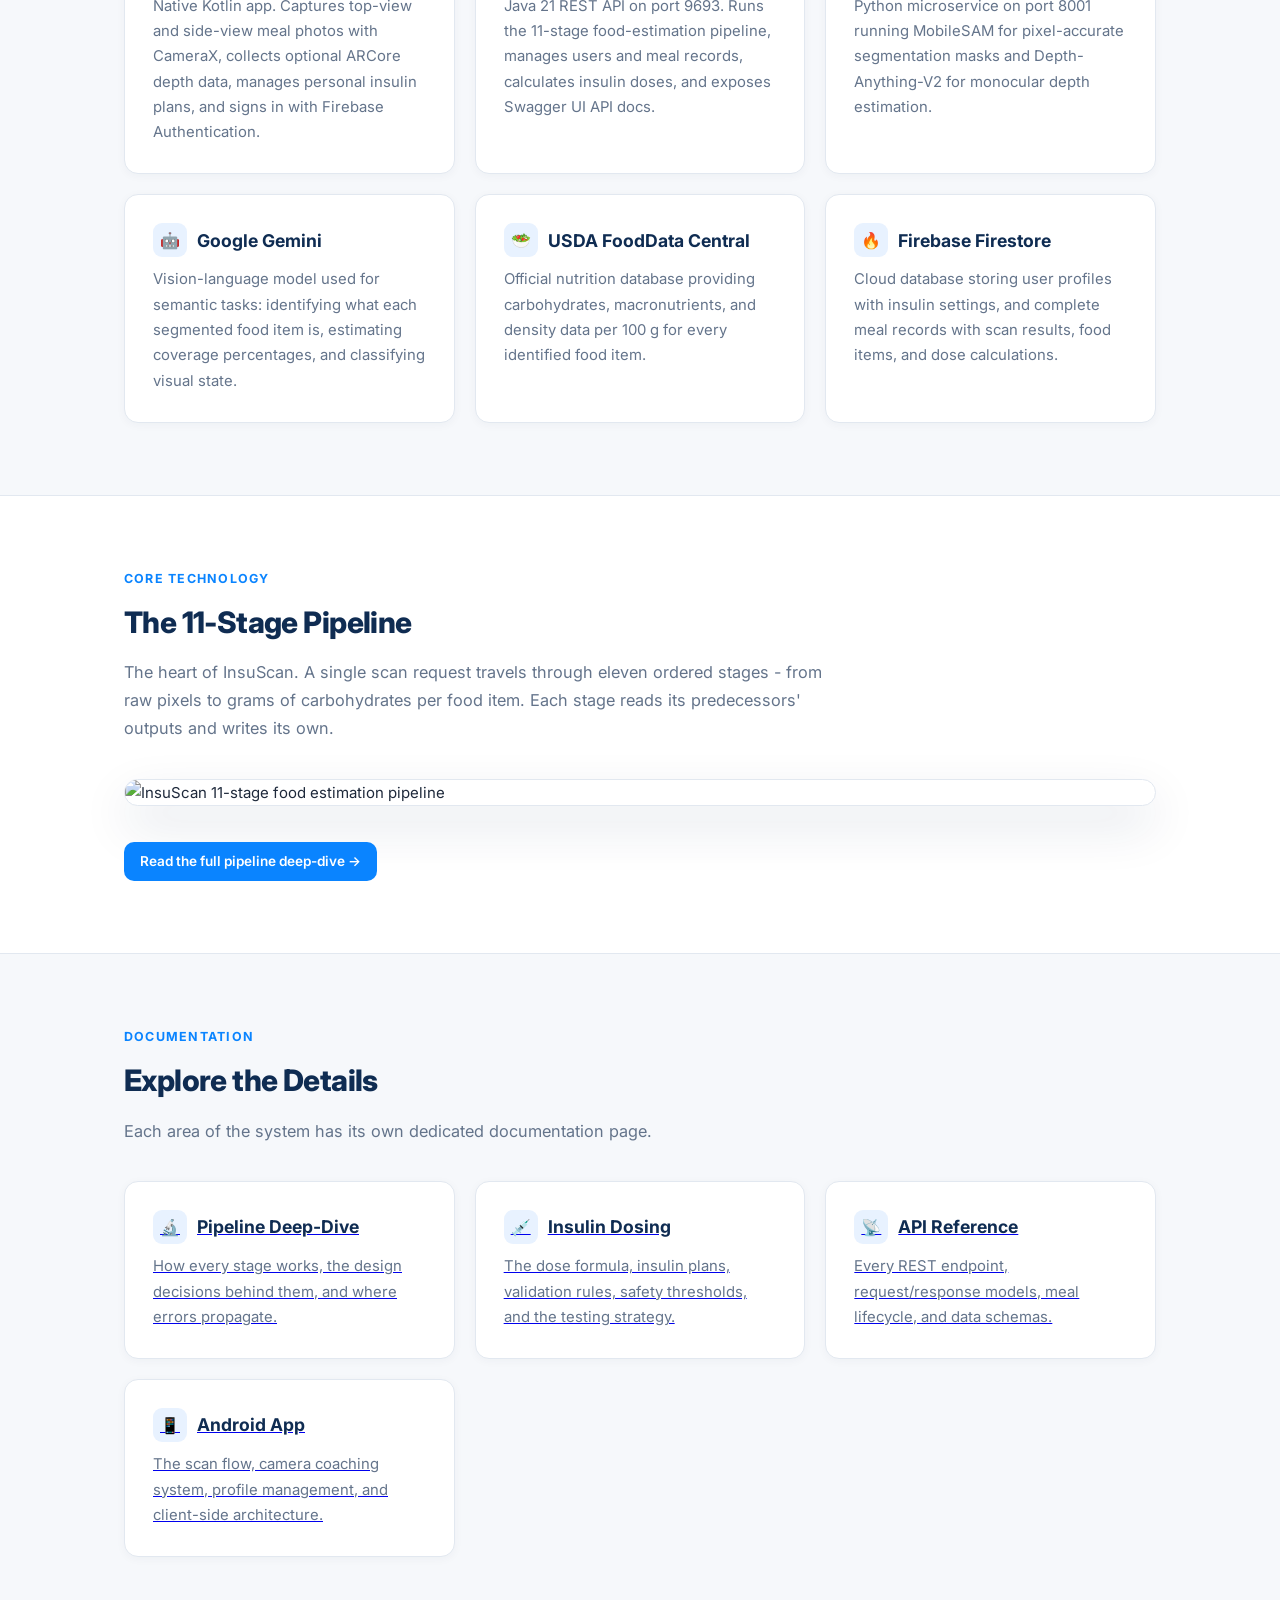
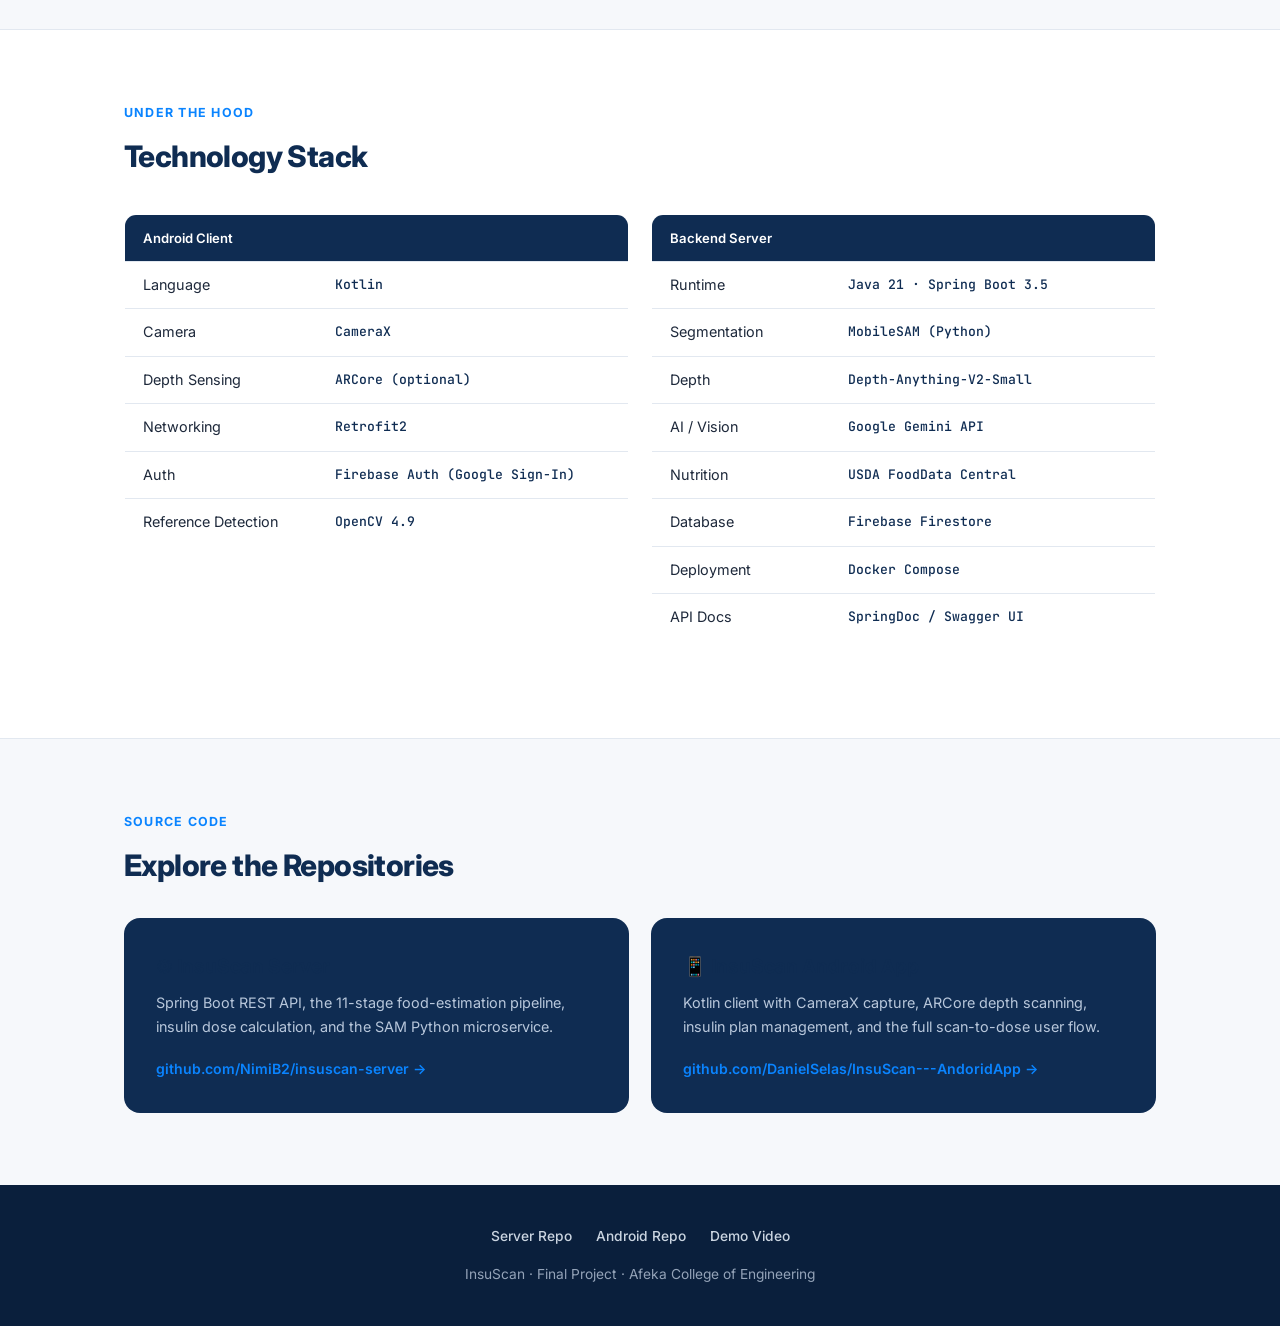
==== commit df4fa390: "Update index.html" ====
--- a/docs/index.html
+++ b/docs/index.html
@@ -3,7 +3,7 @@
 <head>
 <meta charset="UTF-8">
 <meta name="viewport" content="width=device-width, initial-scale=1.0">
-<title>InsuScan — AI-Powered Carb Estimation & Insulin Dosing</title>
+<title>InsuScan - AI-Powered Carb Estimation & Insulin Dosing</title>
 <meta name="description" content="InsuScan photographs a meal, estimates carbohydrates with computer vision and AI, and calculates a personalised insulin dose.">
 <link rel="stylesheet" href="style.css">
 </head>
@@ -65,13 +65,13 @@
 
       <div class="hero-content">
         <h1>
-          Snap a photo.<br>
-          Get your <span>insulin dose</span>.
+          Snap a photo<br>
+          Get your <span>insulin dose</span>
         </h1>
 
         <p class="tagline">
           InsuScan photographs a meal, estimates carbohydrates using computer
-          vision and AI, and calculates a personalised insulin dose — all in seconds.
+          vision and AI, and calculates a personalised insulin dose - all in seconds.
         </p>
 
         <div class="hero-actions">
@@ -107,7 +107,7 @@
     <h2>See InsuScan in Action</h2>
     <p class="section-intro">A short walkthrough showing the problem, the solution, and the app in use.</p>
     <div class="video-wrap">
-      <iframe src="https://www.youtube.com/embed/mownNstQMNU" title="InsuScan Overview" allow="accelerometer; autoplay; clipboard-write; encrypted-media; gyroscope; picture-in-picture" allowfullscreen></iframe>
+      <iframe src="https://www.youtube.com/embed/mownNstQMNU" title="InsuScan Overview" allow="accelerometer. autoplay. clipboard-write. encrypted-media. gyroscope. picture-in-picture" allowfullscreen></iframe>
     </div>
   </div>
 </section>
@@ -115,7 +115,7 @@
 <section id="problem" class="alt">
   <div class="container">
     <div class="section-label">Motivation</div>
-    <h2>The Problem &amp; The Solution</h2>
+    <h2>The Problem &amp. The Solution</h2>
 <div class="two-col" style="margin-top:32px">
   <div class="card">
     <img
@@ -130,7 +130,7 @@
     <p>
       People with insulin-dependent diabetes must estimate the carbohydrates
       in every meal to calculate their insulin dose. Manual carb counting is
-      slow, error-prone, and requires constant guesswork about portion sizes —
+      slow, error-prone, and requires constant guesswork about portion sizes -
       and dosing errors have real health consequences.
     </p>
   </div>
@@ -147,7 +147,7 @@
 
     <p>
       InsuScan replaces guesswork with measurement. The user photographs their
-      plate; the system detects each food item, measures its real-world size
+      plate. the system detects each food item, measures its real-world size
       using a physical reference object, estimates weight and carbohydrates,
       and returns a personalised insulin dose based on the user's own insulin plan.
     </p>
@@ -195,7 +195,7 @@
   <div class="container">
     <div class="section-label">Core Technology</div>
     <h2>The 11-Stage Pipeline</h2>
-    <p class="section-intro">The heart of InsuScan. A single scan request travels through eleven ordered stages — from raw pixels to grams of carbohydrates per food item. Each stage reads its predecessors' outputs and writes its own.</p>
+    <p class="section-intro">The heart of InsuScan. A single scan request travels through eleven ordered stages - from raw pixels to grams of carbohydrates per food item. Each stage reads its predecessors' outputs and writes its own.</p>
     <img class="diagram" src="images/pipeline_diagram.png" alt="InsuScan 11-stage food estimation pipeline">
     <p style="margin-top:24px">
       <a href="pipeline.html" class="btn btn-primary btn-sm">Read the full pipeline deep-dive →</a>
@@ -209,19 +209,19 @@
     <h2>Explore the Details</h2>
     <p class="section-intro">Each area of the system has its own dedicated documentation page.</p>
     <div class="grid-3">
-      <a href="pipeline.html" class="card" style="text-decoration:none;transition:transform .2s">
+      <a href="pipeline.html" class="card" style="text-decoration:none.transition:transform .2s">
         <h3><span class="icon-dot">🔬</span>Pipeline Deep-Dive</h3>
         <p>How every stage works, the design decisions behind them, and where errors propagate.</p>
       </a>
-      <a href="insulin.html" class="card" style="text-decoration:none;transition:transform .2s">
+      <a href="insulin.html" class="card" style="text-decoration:none.transition:transform .2s">
         <h3><span class="icon-dot">💉</span>Insulin Dosing</h3>
         <p>The dose formula, insulin plans, validation rules, safety thresholds, and the testing strategy.</p>
       </a>
-      <a href="api.html" class="card" style="text-decoration:none;transition:transform .2s">
+      <a href="api.html" class="card" style="text-decoration:none.transition:transform .2s">
         <h3><span class="icon-dot">📡</span>API Reference</h3>
         <p>Every REST endpoint, request/response models, meal lifecycle, and data schemas.</p>
       </a>
-      <a href="client.html" class="card" style="text-decoration:none;transition:transform .2s">
+      <a href="client.html" class="card" style="text-decoration:none.transition:transform .2s">
         <h3><span class="icon-dot">📱</span>Android App</h3>
         <p>The scan flow, camera coaching system, profile management, and client-side architecture.</p>
       </a>
--- a/docs/style.css
+++ b/docs/style.css
@@ -591,3 +591,105 @@
     max-height: 280px;
   }
 }
+
+/* Vertical Android app demo */
+
+.app-demo-video {
+  width: min(100%, 220px);
+  aspect-ratio: 9 / 16;
+  margin: 32px auto 0;
+  overflow: hidden;
+  border: 1px solid var(--border);
+  border-radius: 20px;
+  background: #000;
+  box-shadow: var(--shadow-lg);
+}
+
+.app-demo-video iframe {
+  display: block;
+  width: 100%;
+  height: 100%;
+  border: 0;
+}
+
+/* Android app screenshot flow */
+
+.app-screen-gallery {
+  display: grid;
+  grid-template-columns:
+    minmax(170px, 220px)
+    42px
+    minmax(170px, 220px)
+    42px
+    minmax(170px, 220px);
+  align-items: center;
+  justify-content: center;
+  gap: 12px;
+  margin-top: 32px;
+}
+
+.app-screen-card {
+  margin: 0;
+  padding: 10px;
+  background: var(--surface);
+  border: 1px solid var(--border);
+  border-radius: 16px;
+  box-shadow: var(--shadow);
+}
+
+.app-screen-card img {
+  display: block;
+  width: 100%;
+  height: auto;
+  max-height: 390px;
+  object-fit: contain;
+  border-radius: 10px;
+}
+
+.app-screen-card figcaption {
+  margin-top: 12px;
+  color: var(--muted);
+  font-size: 0.82rem;
+  line-height: 1.45;
+  text-align: center;
+}
+
+.app-screen-card figcaption strong {
+  display: block;
+  margin-bottom: 3px;
+  color: var(--navy);
+  font-size: 0.95rem;
+}
+
+.screen-arrow {
+  color: var(--accent);
+  font-size: 2.2rem;
+  font-weight: 800;
+  line-height: 1;
+  text-align: center;
+}
+
+/* Keep the process horizontal on phones */
+
+@media (max-width: 820px) {
+  .app-screen-gallery {
+    display: flex;
+    justify-content: flex-start;
+    align-items: center;
+    gap: 10px;
+    overflow-x: auto;
+    padding: 8px 4px 18px;
+    scroll-snap-type: x mandatory;
+  }
+
+  .app-screen-card {
+    flex: 0 0 190px;
+    scroll-snap-align: start;
+  }
+
+  .screen-arrow {
+    flex: 0 0 28px;
+    font-size: 1.8rem;
+  }
+}
+
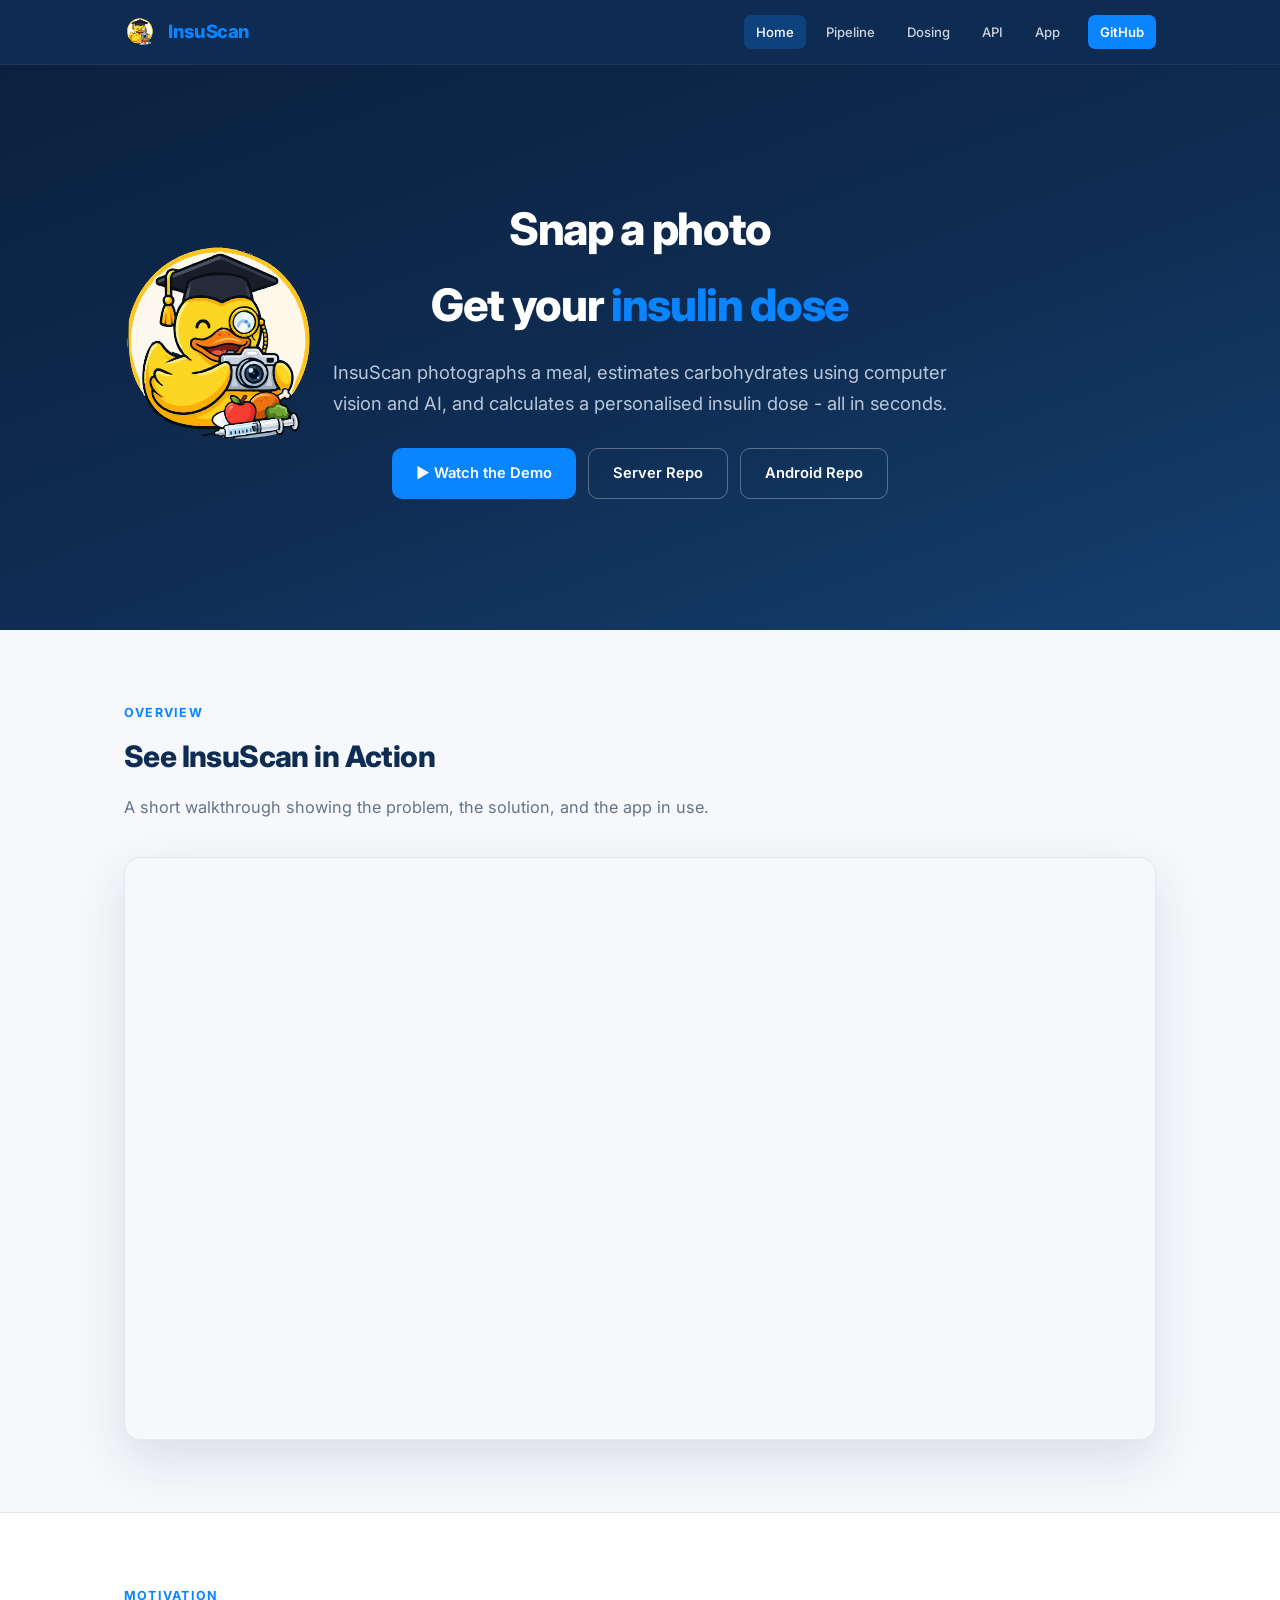
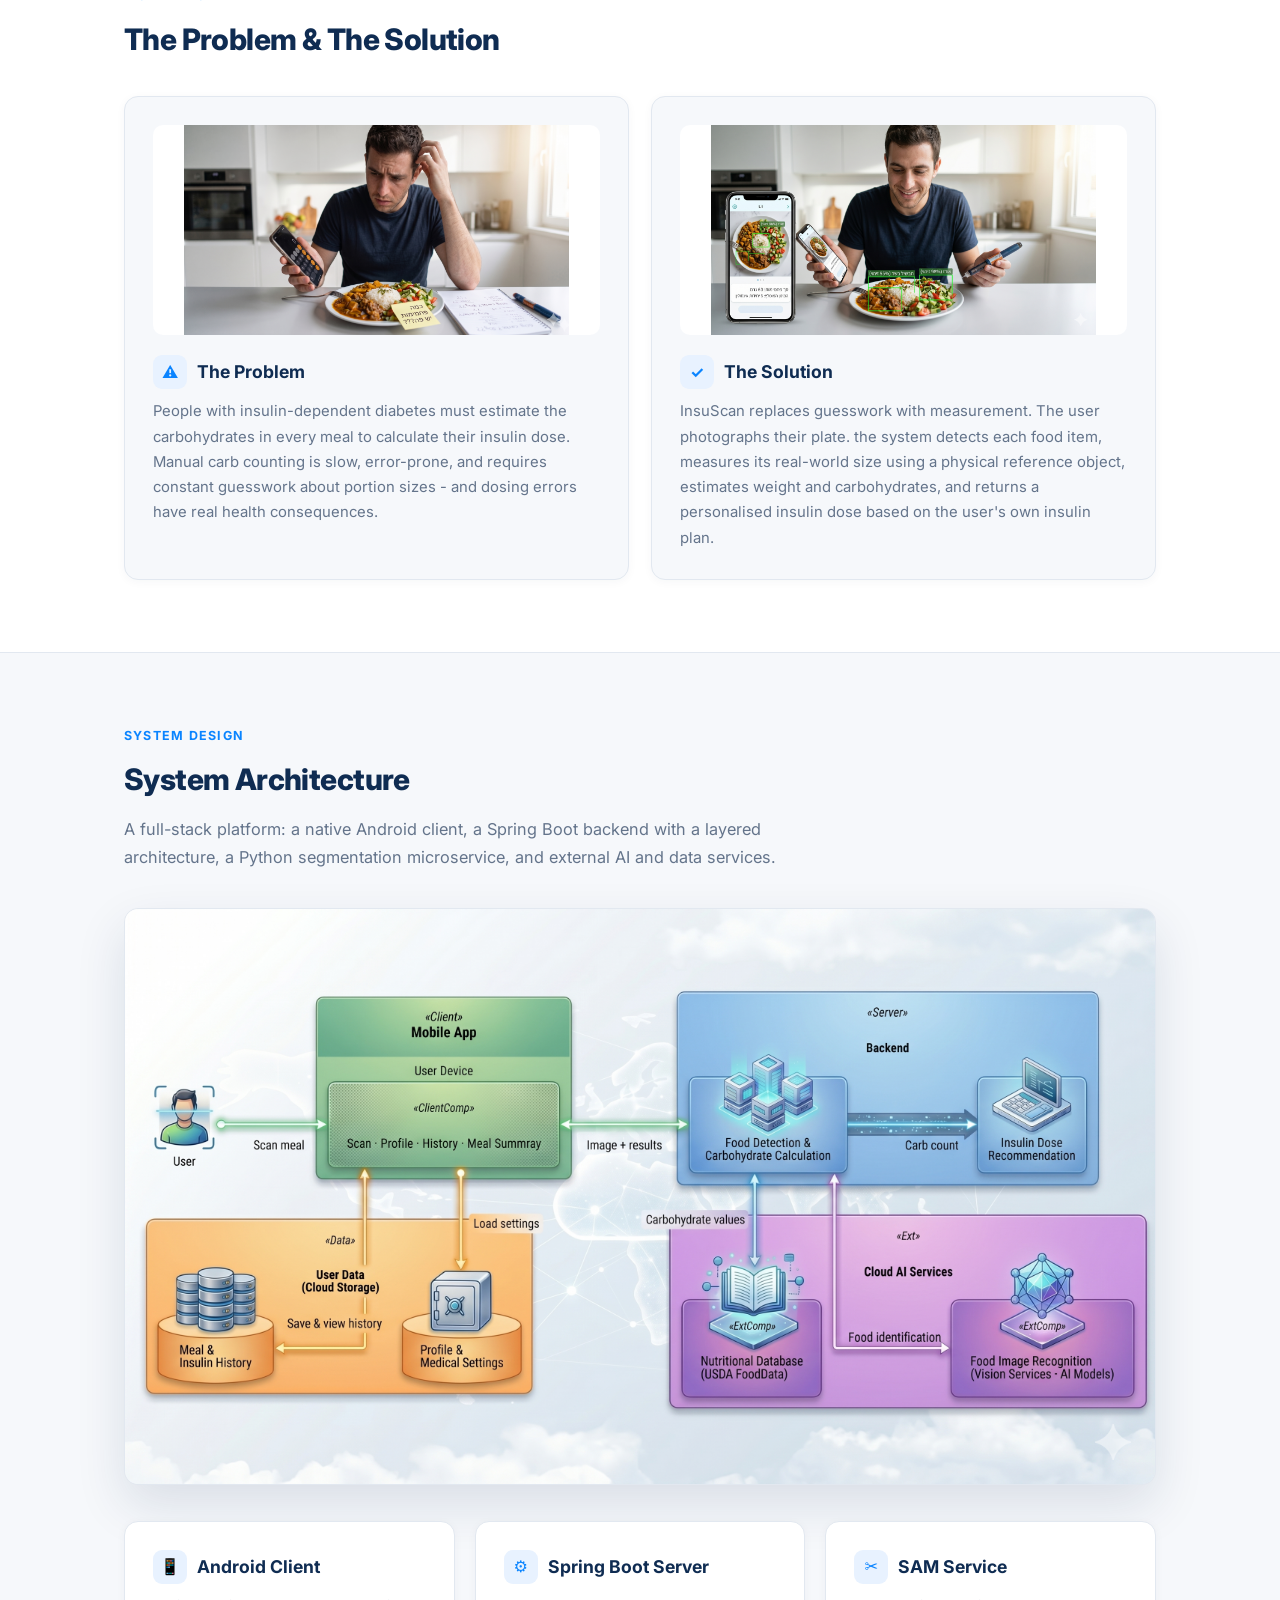
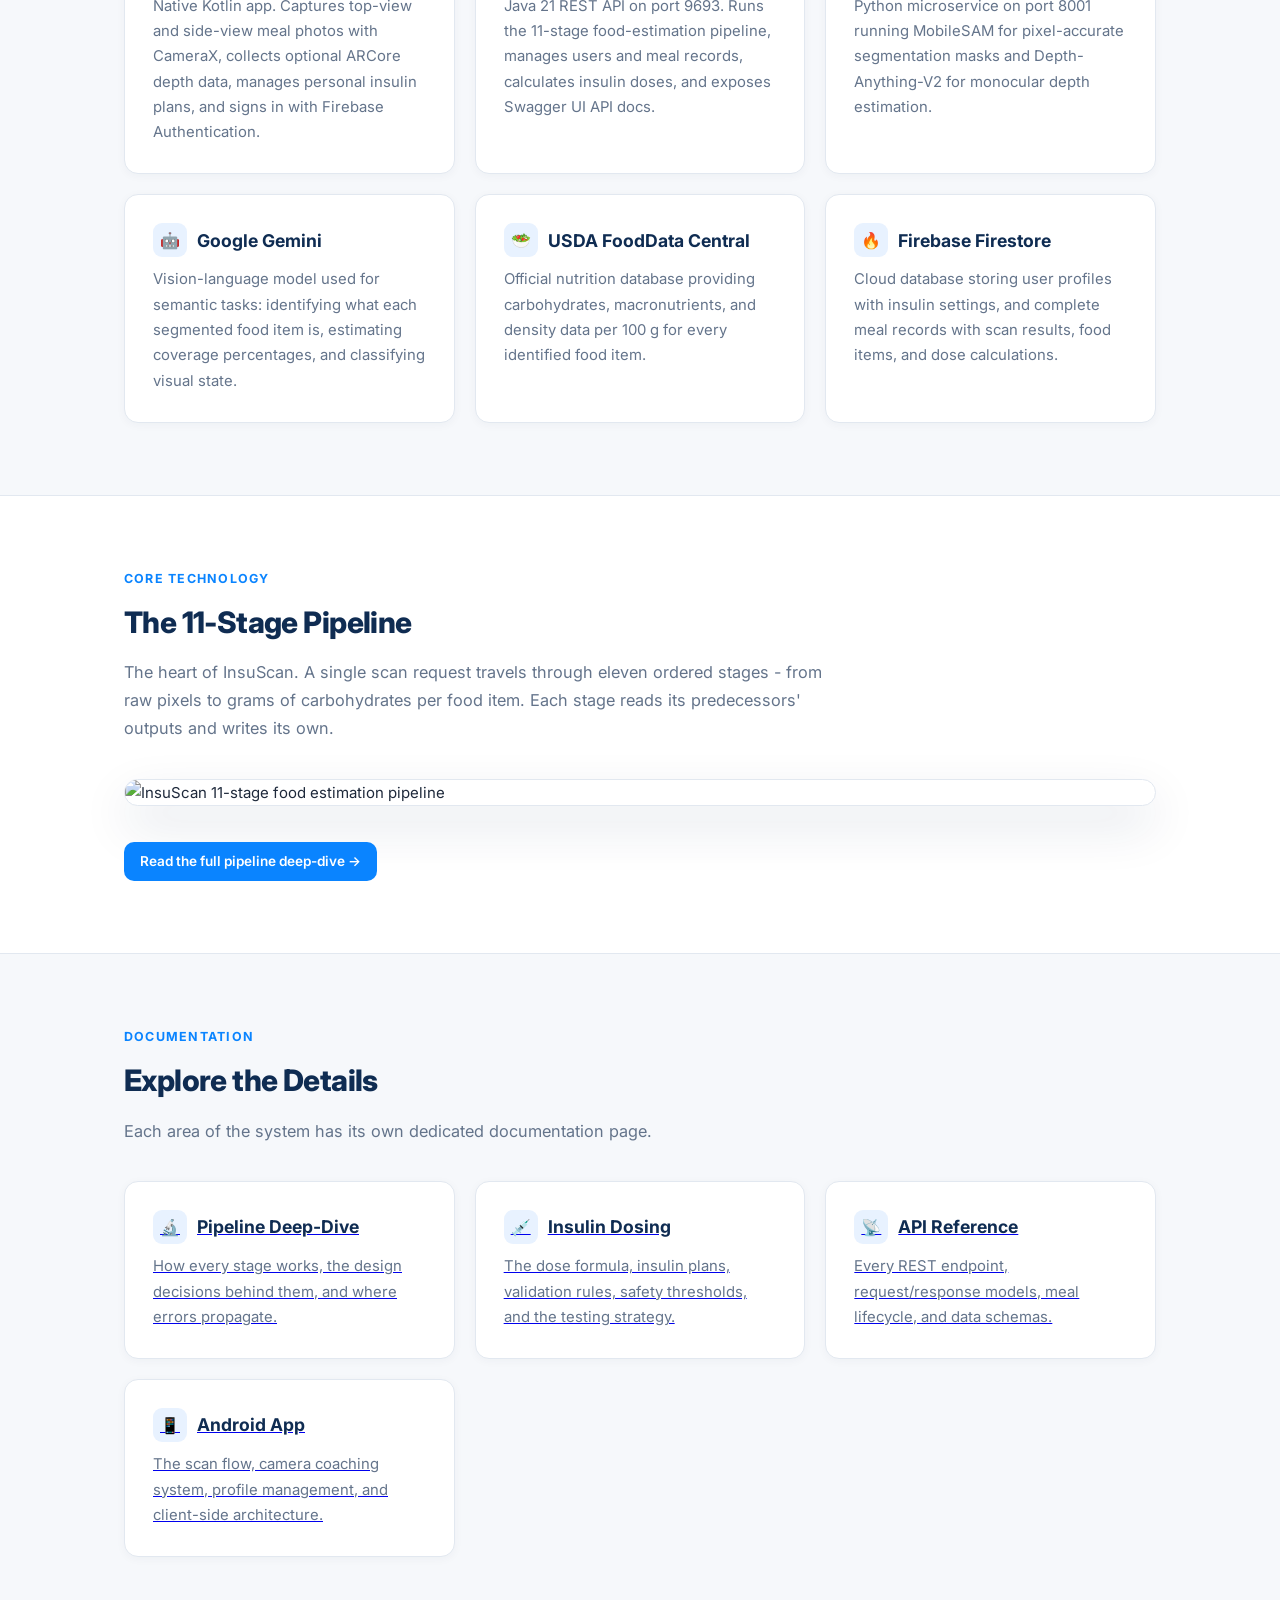
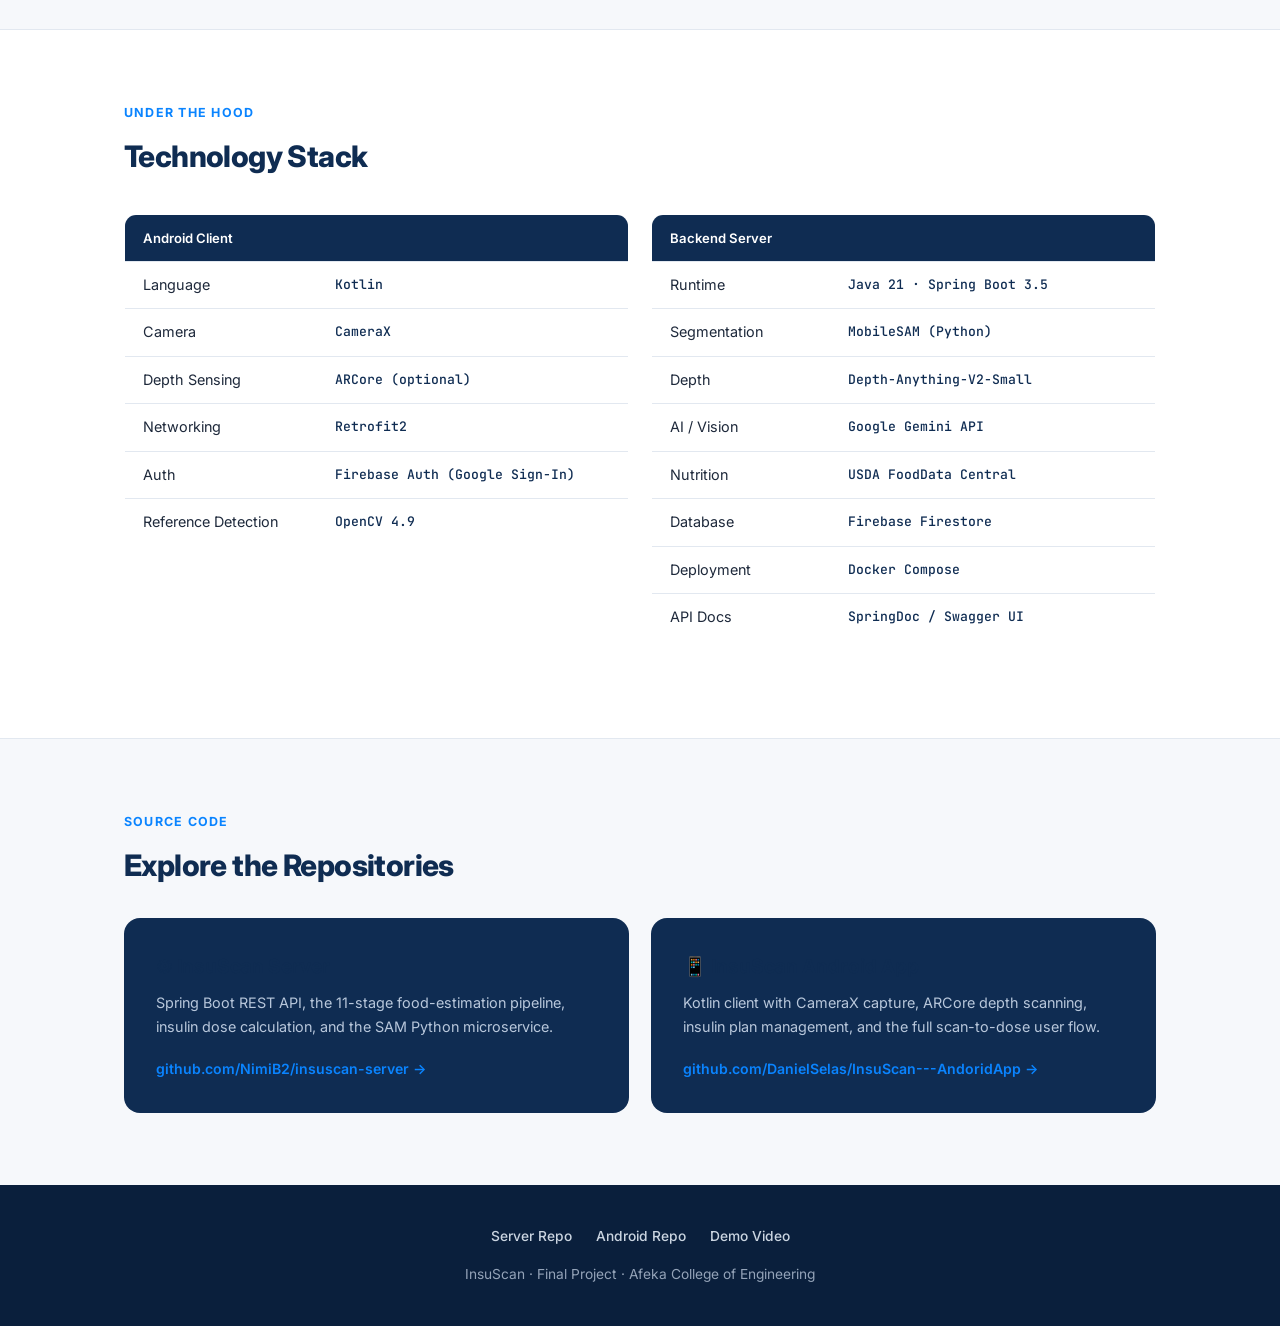
==== commit 66a3c401: "Update index.html" ====
--- a/docs/index.html
+++ b/docs/index.html
@@ -115,7 +115,7 @@
 <section id="problem" class="alt">
   <div class="container">
     <div class="section-label">Motivation</div>
-    <h2>The Problem &amp. The Solution</h2>
+    <h2>The Problem &amp The Solution</h2>
 <div class="two-col" style="margin-top:32px">
   <div class="card">
     <img
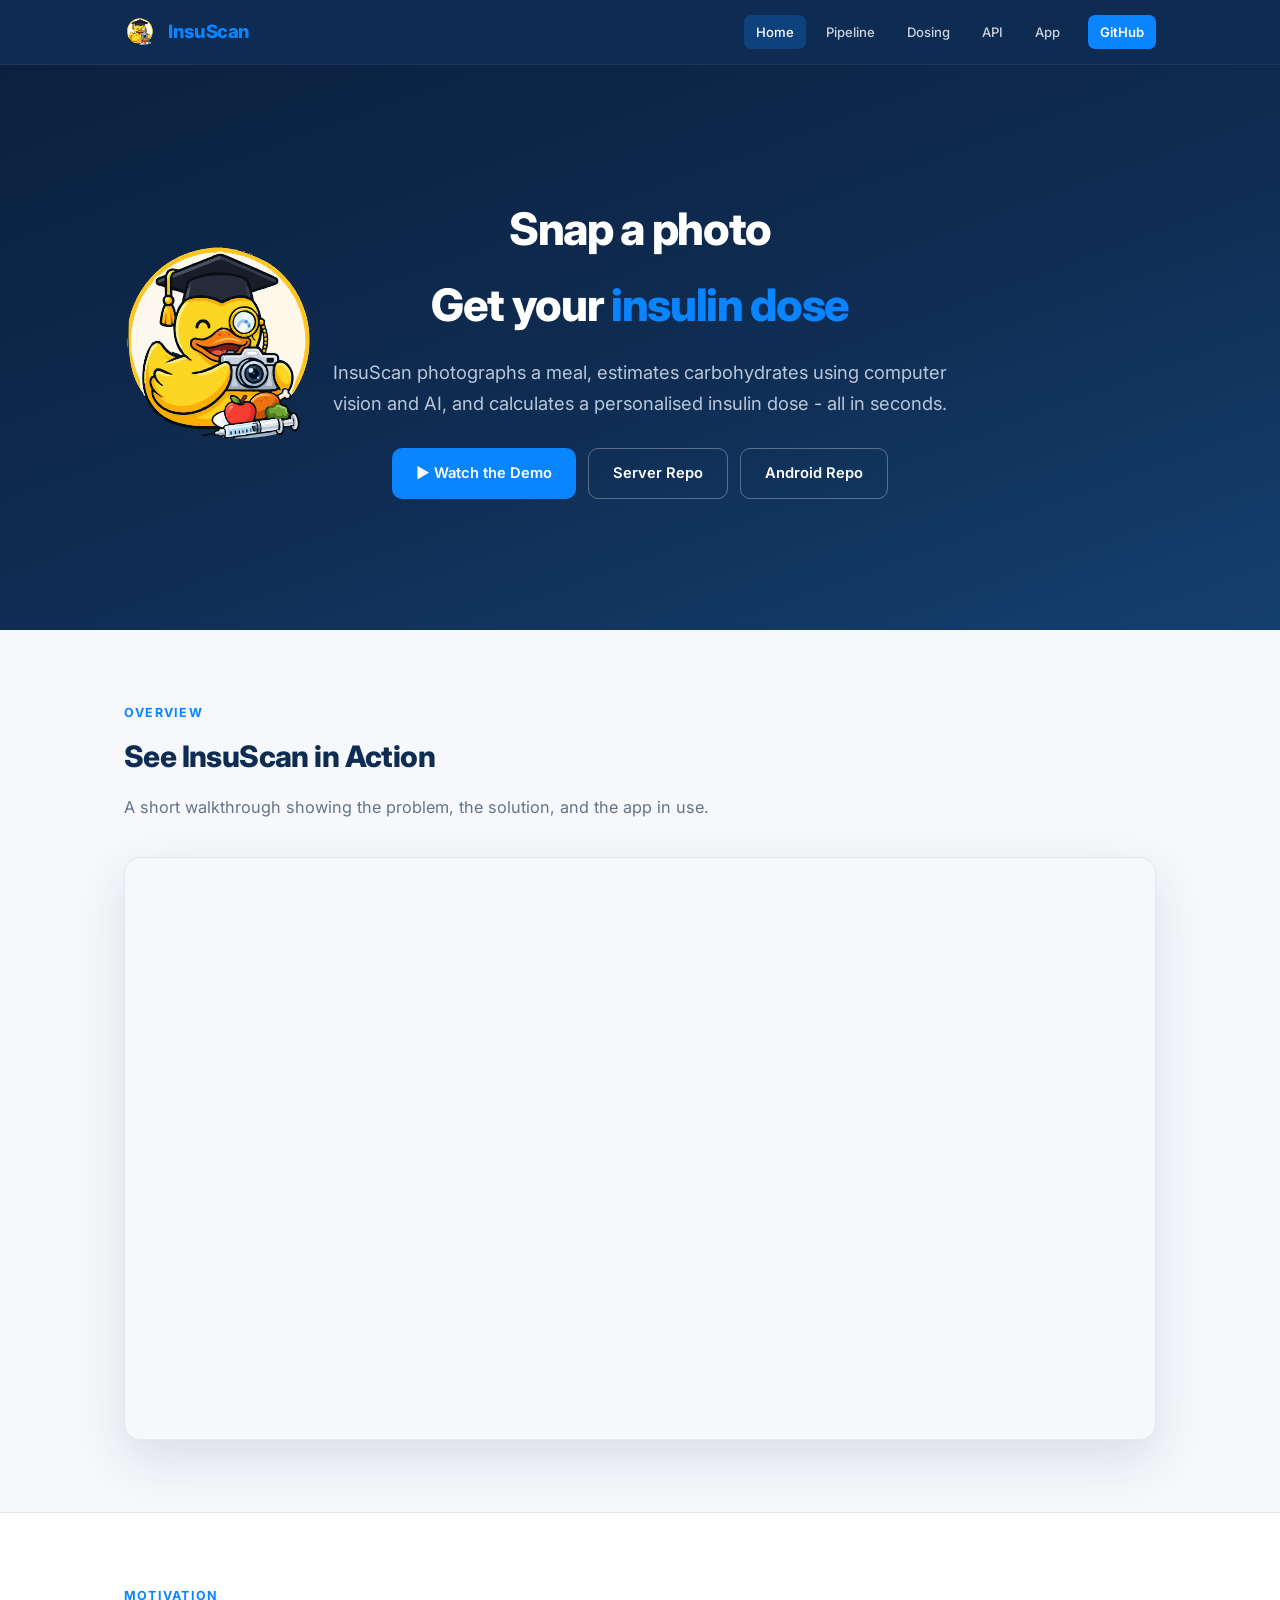
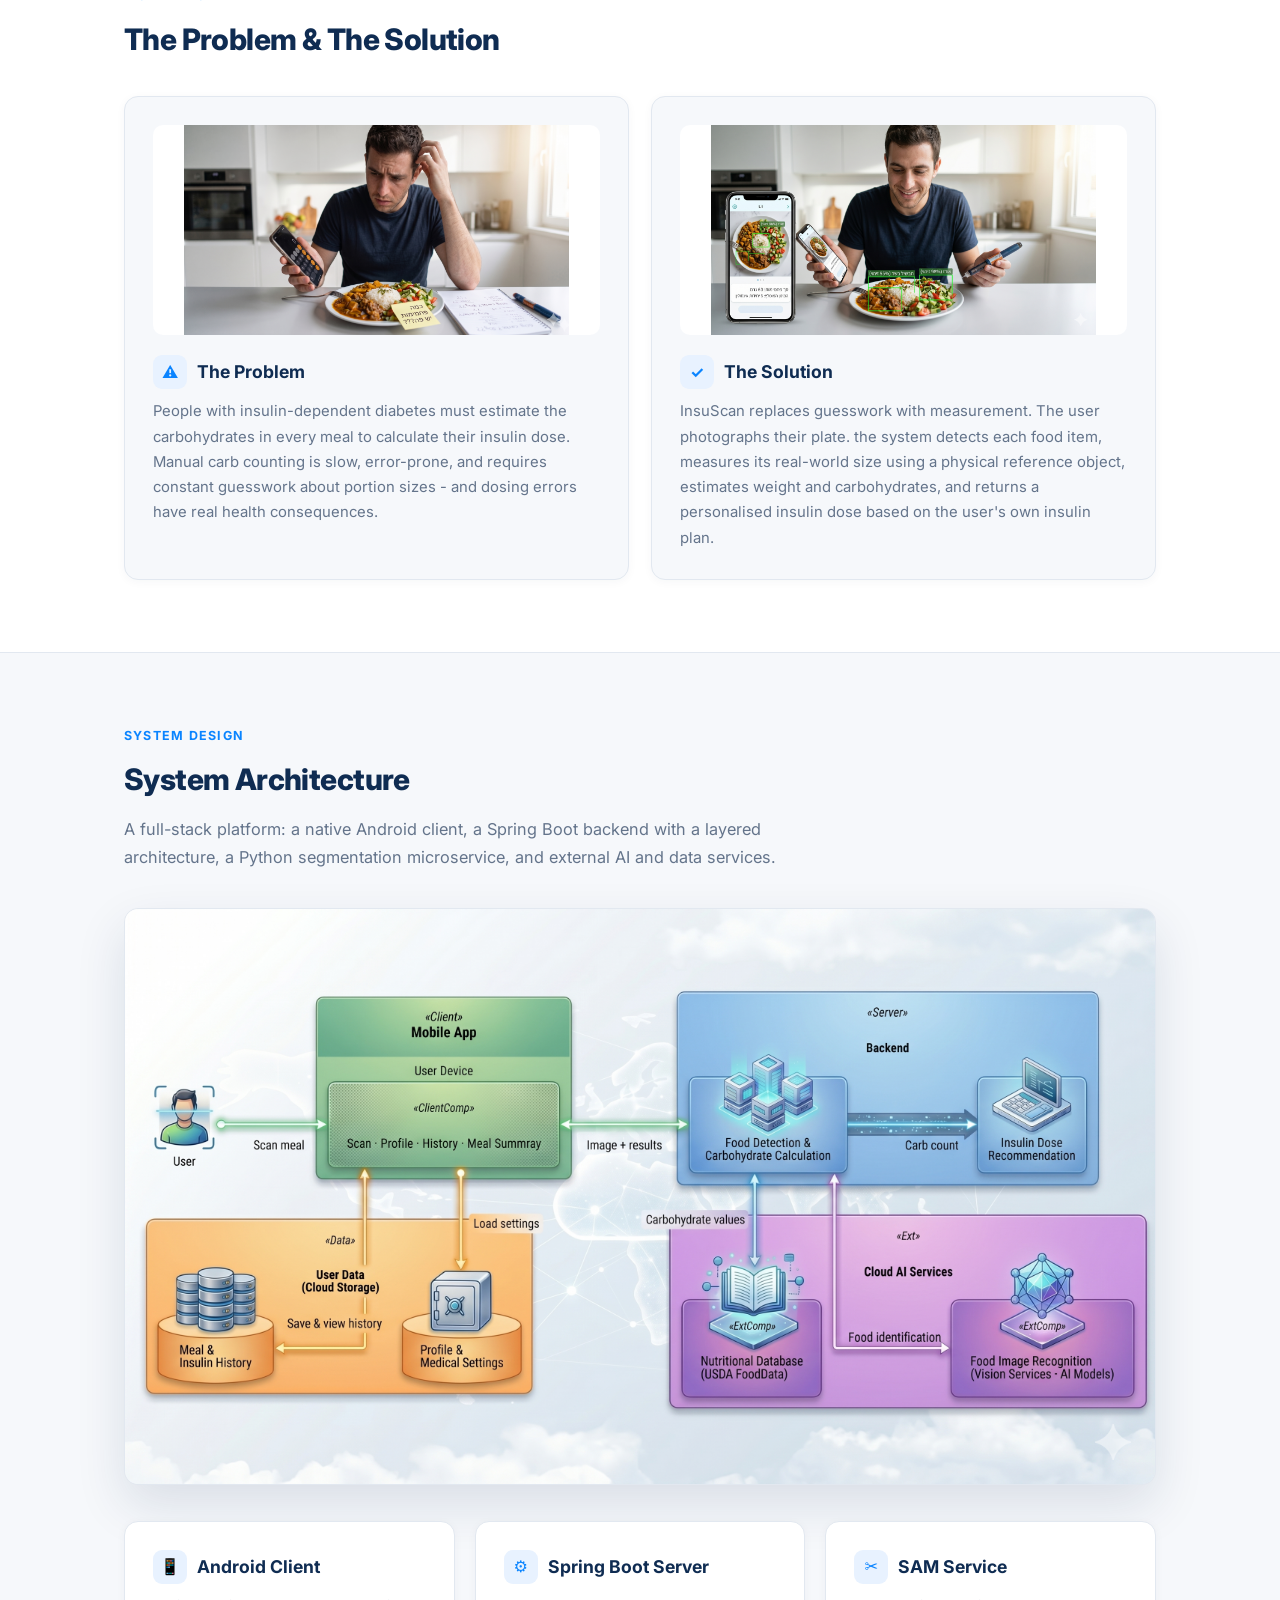
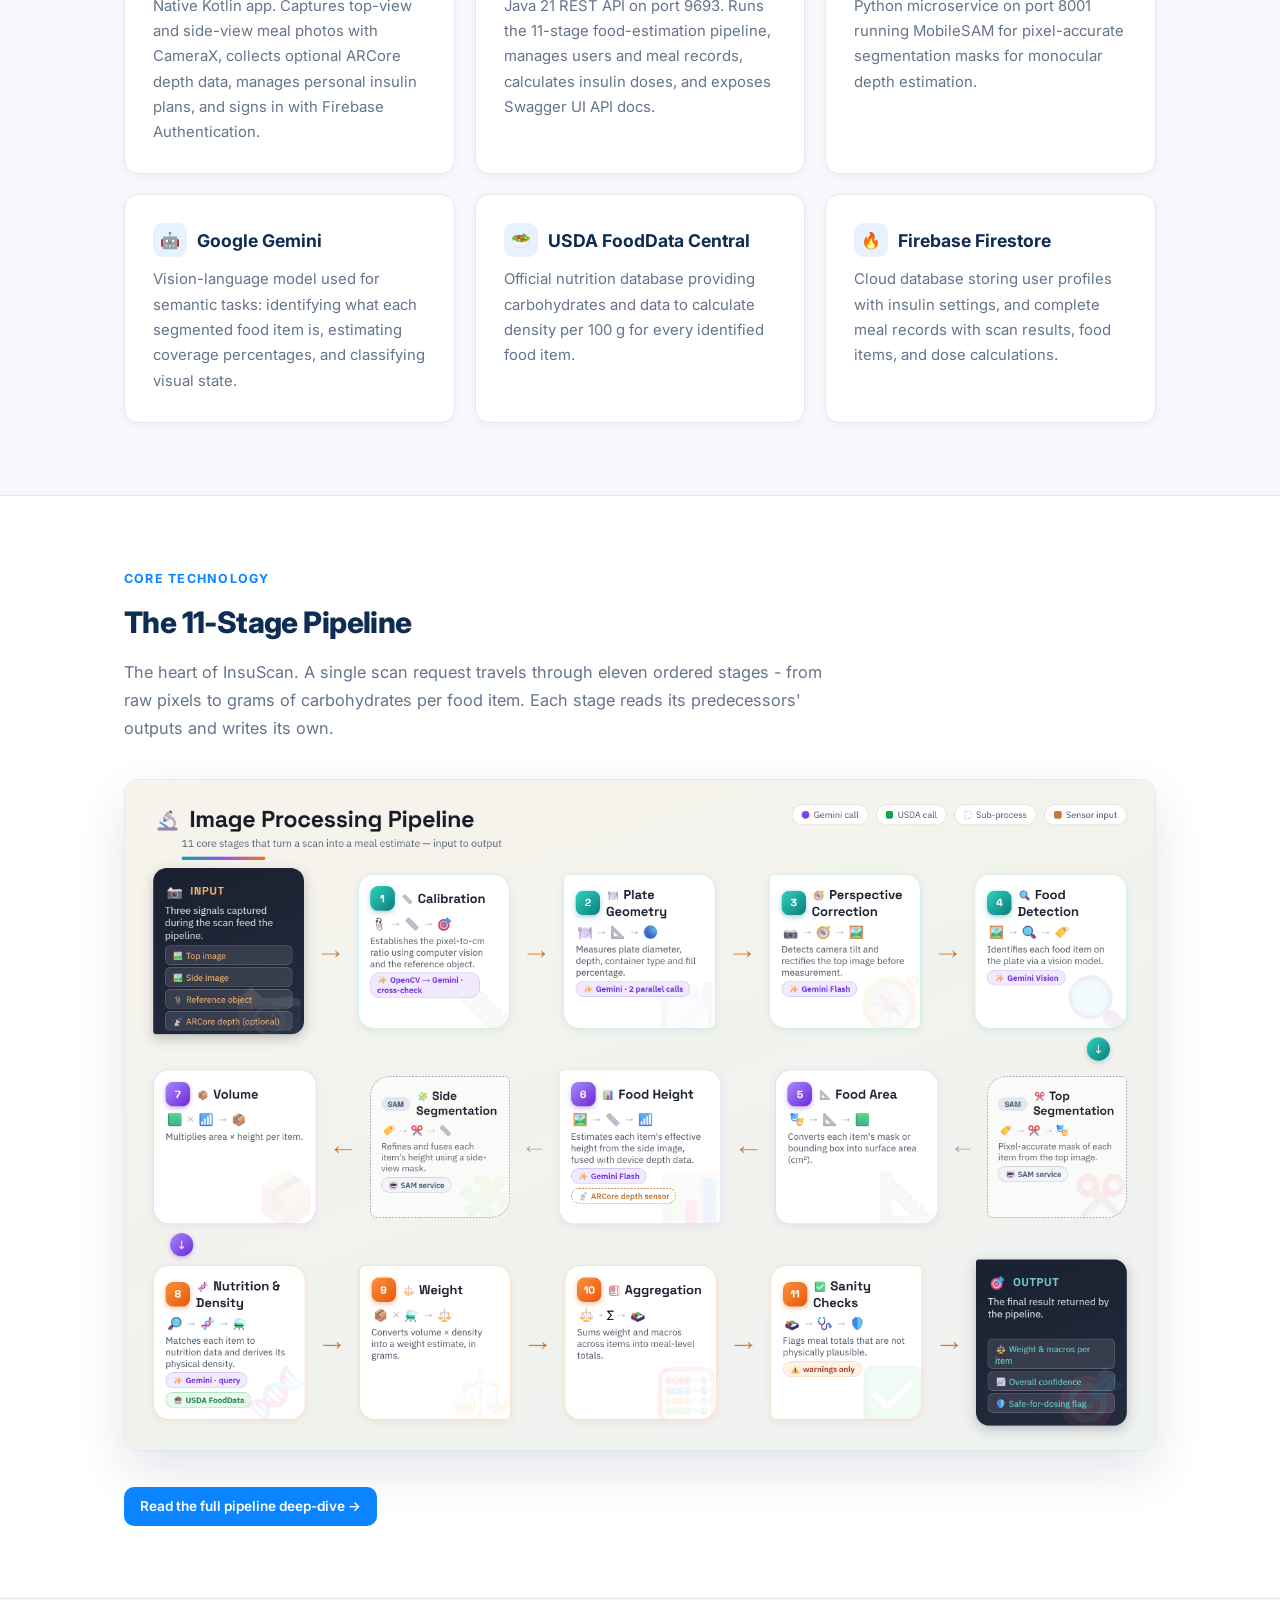
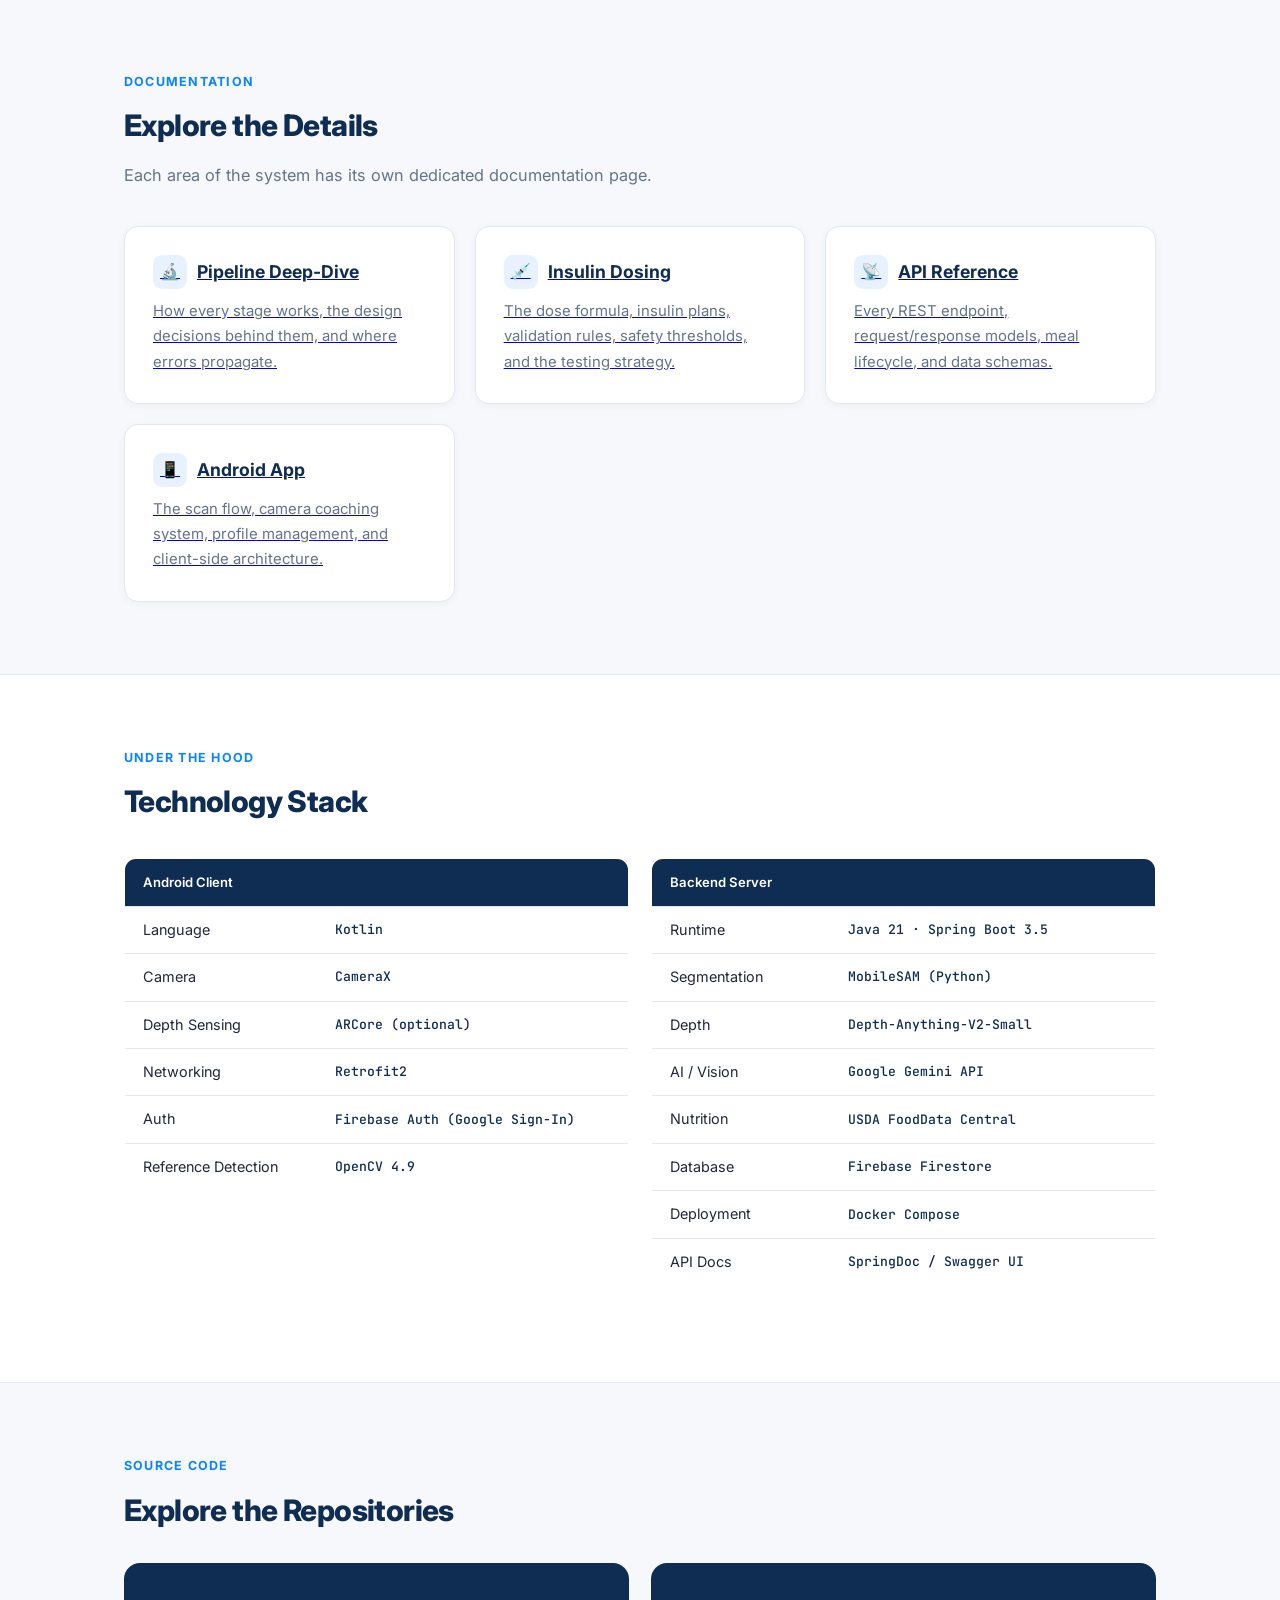
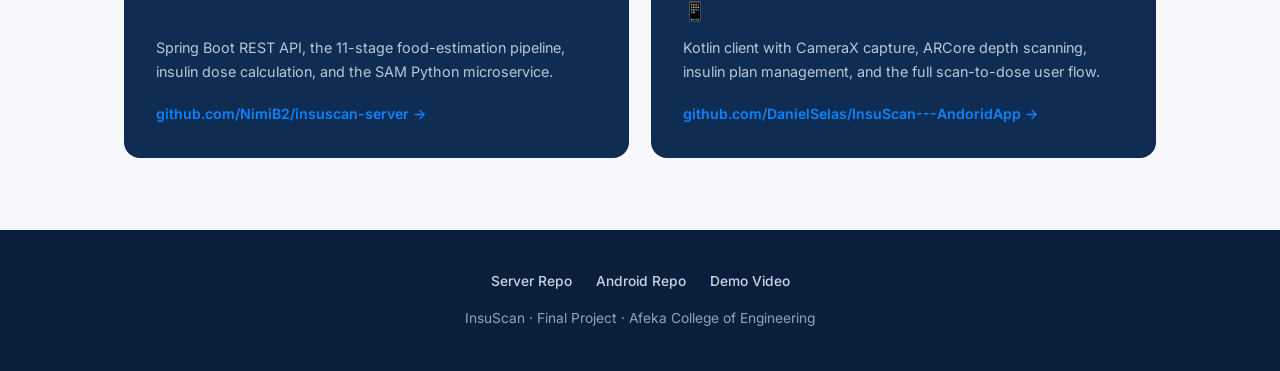
==== commit 09e87b98: "Update index.html" ====
--- a/docs/index.html
+++ b/docs/index.html
@@ -173,7 +173,7 @@
       </div>
       <div class="card">
         <h3><span class="icon-dot">✂</span>SAM Service</h3>
-        <p>Python microservice on port 8001 running MobileSAM for pixel-accurate segmentation masks and Depth-Anything-V2 for monocular depth estimation.</p>
+        <p>Python microservice on port 8001 running MobileSAM for pixel-accurate segmentation masks for monocular depth estimation.</p>
       </div>
       <div class="card">
         <h3><span class="icon-dot">🤖</span>Google Gemini</h3>
@@ -181,7 +181,7 @@
       </div>
       <div class="card">
         <h3><span class="icon-dot">🥗</span>USDA FoodData Central</h3>
-        <p>Official nutrition database providing carbohydrates, macronutrients, and density data per 100 g for every identified food item.</p>
+        <p>Official nutrition database providing carbohydrates and data to calculate density per 100 g for every identified food item.</p>
       </div>
       <div class="card">
         <h3><span class="icon-dot">🔥</span>Firebase Firestore</h3>
@@ -196,7 +196,7 @@
     <div class="section-label">Core Technology</div>
     <h2>The 11-Stage Pipeline</h2>
     <p class="section-intro">The heart of InsuScan. A single scan request travels through eleven ordered stages - from raw pixels to grams of carbohydrates per food item. Each stage reads its predecessors' outputs and writes its own.</p>
-    <img class="diagram" src="images/pipeline_diagram.png" alt="InsuScan 11-stage food estimation pipeline">
+    <img class="diagram" src="images/InsuScanProcessingPipelineDiagram.png" alt="InsuScan 11-stage food estimation pipeline">
     <p style="margin-top:24px">
       <a href="pipeline.html" class="btn btn-primary btn-sm">Read the full pipeline deep-dive →</a>
     </p>
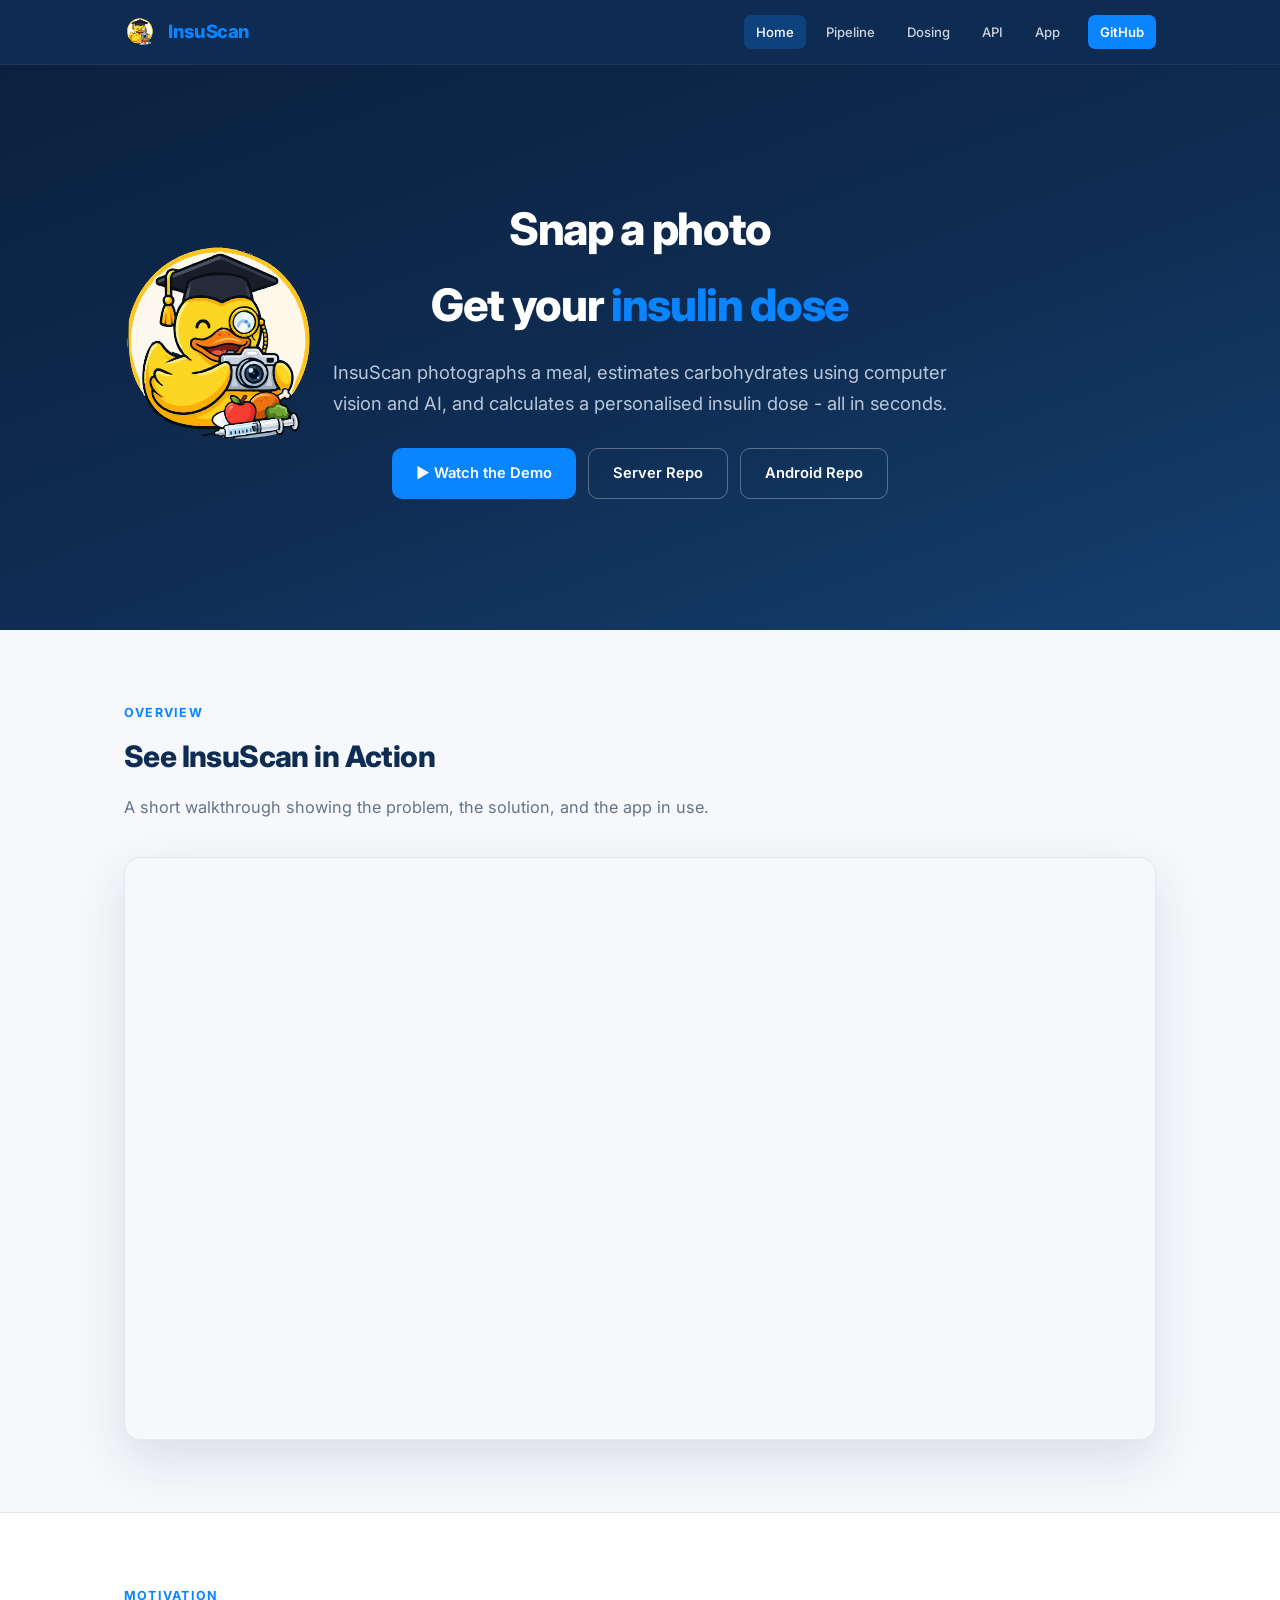
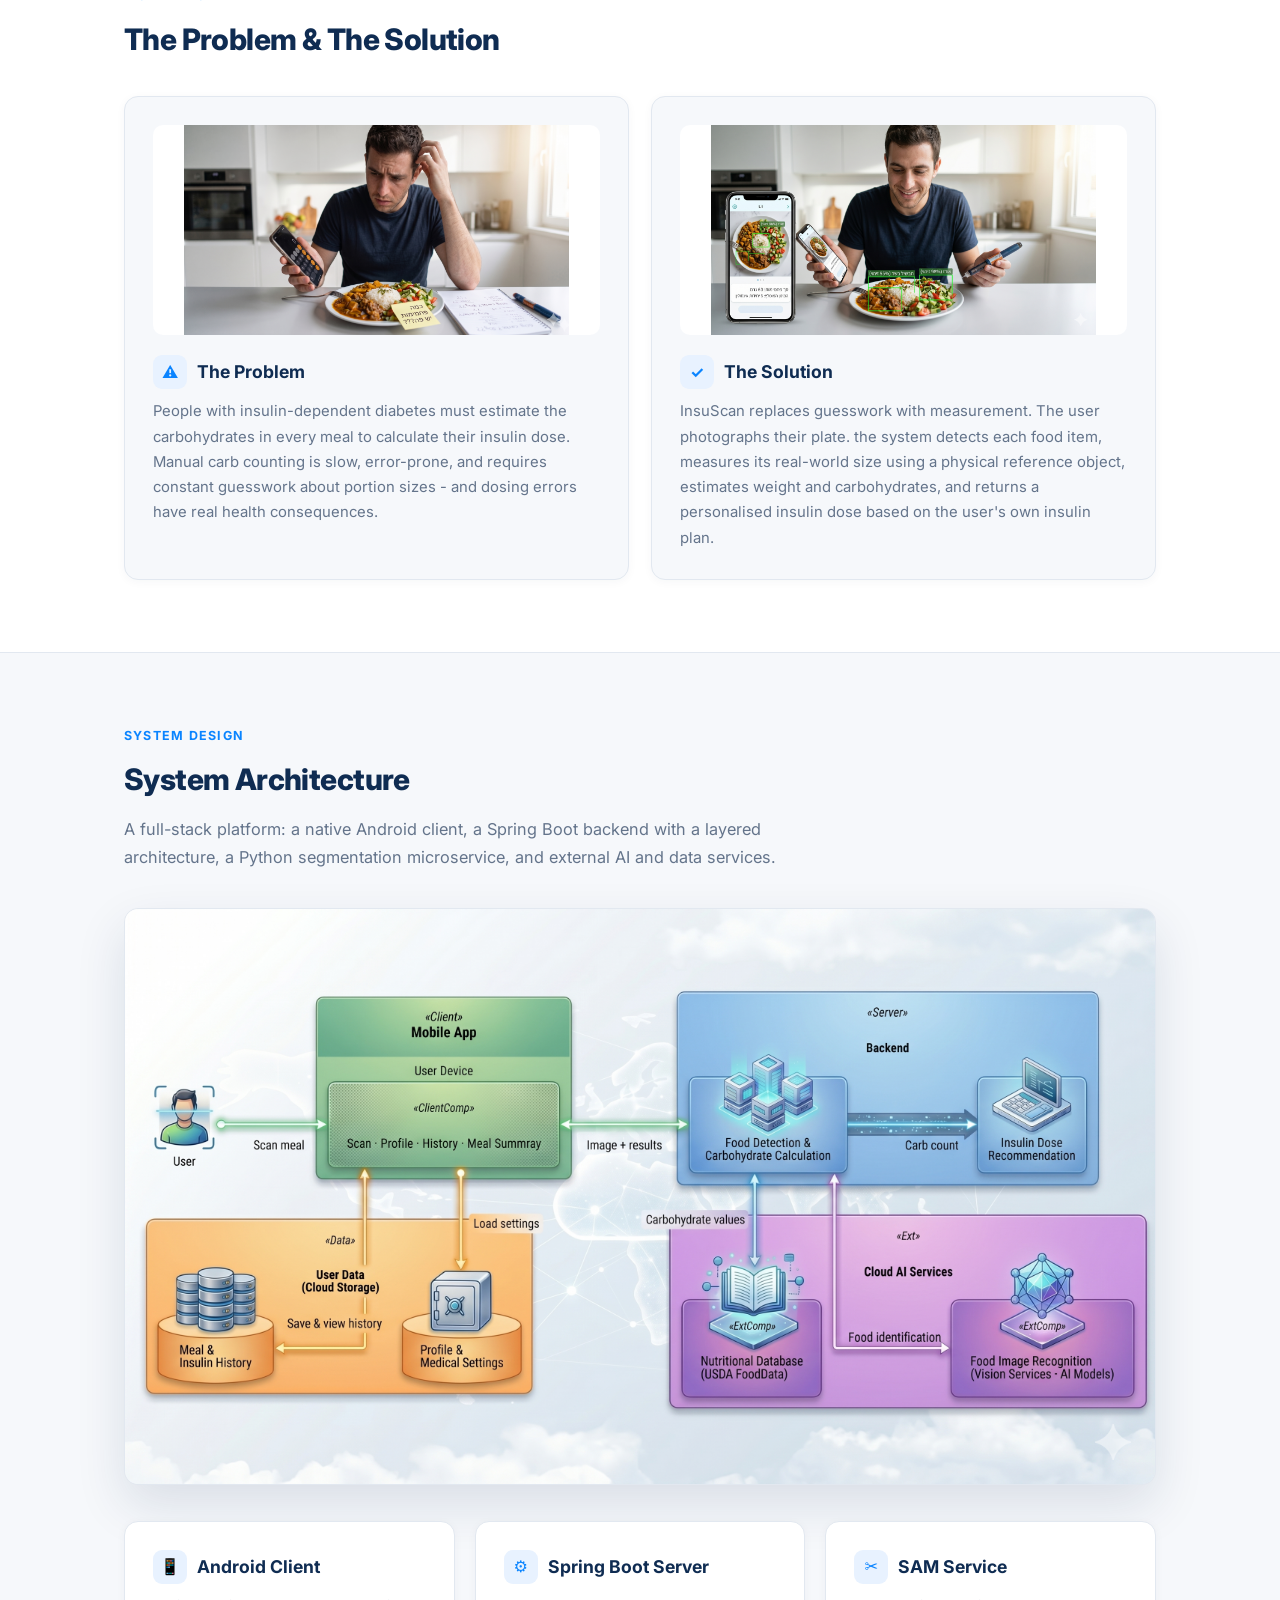
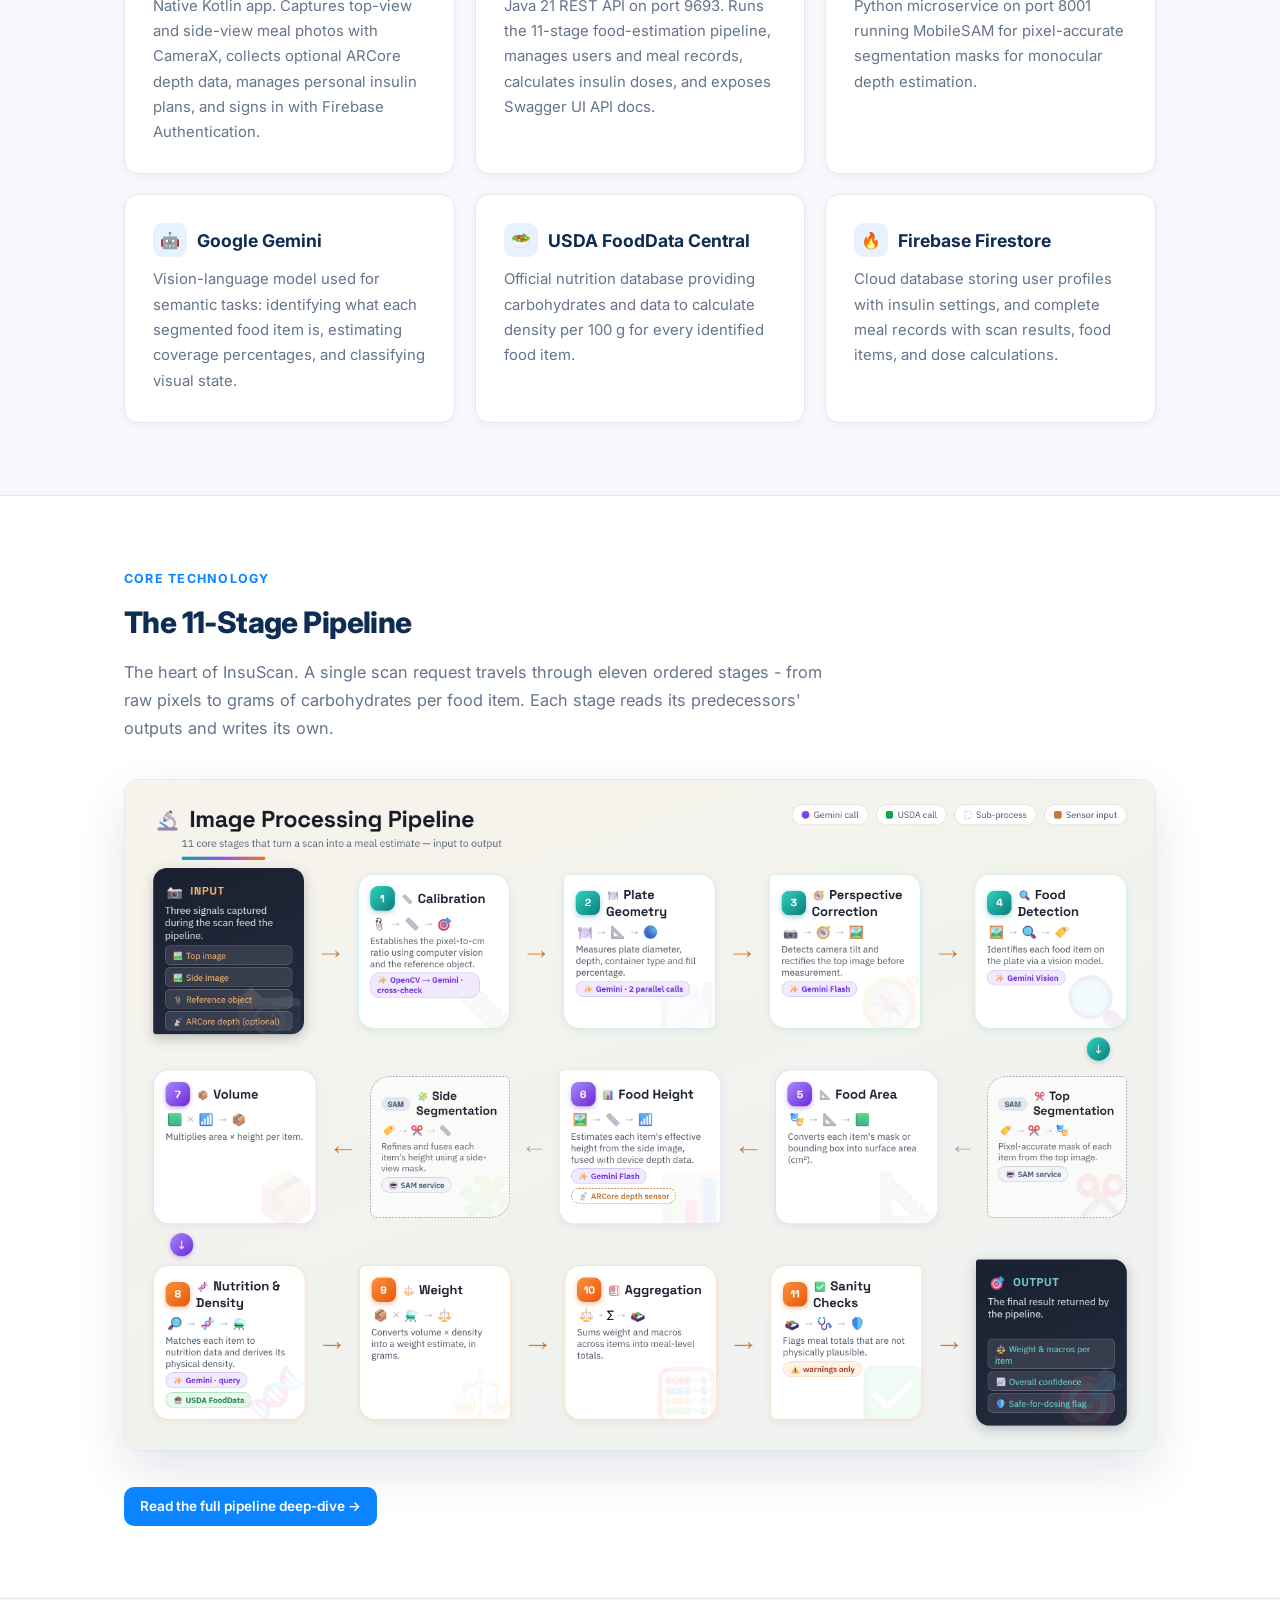
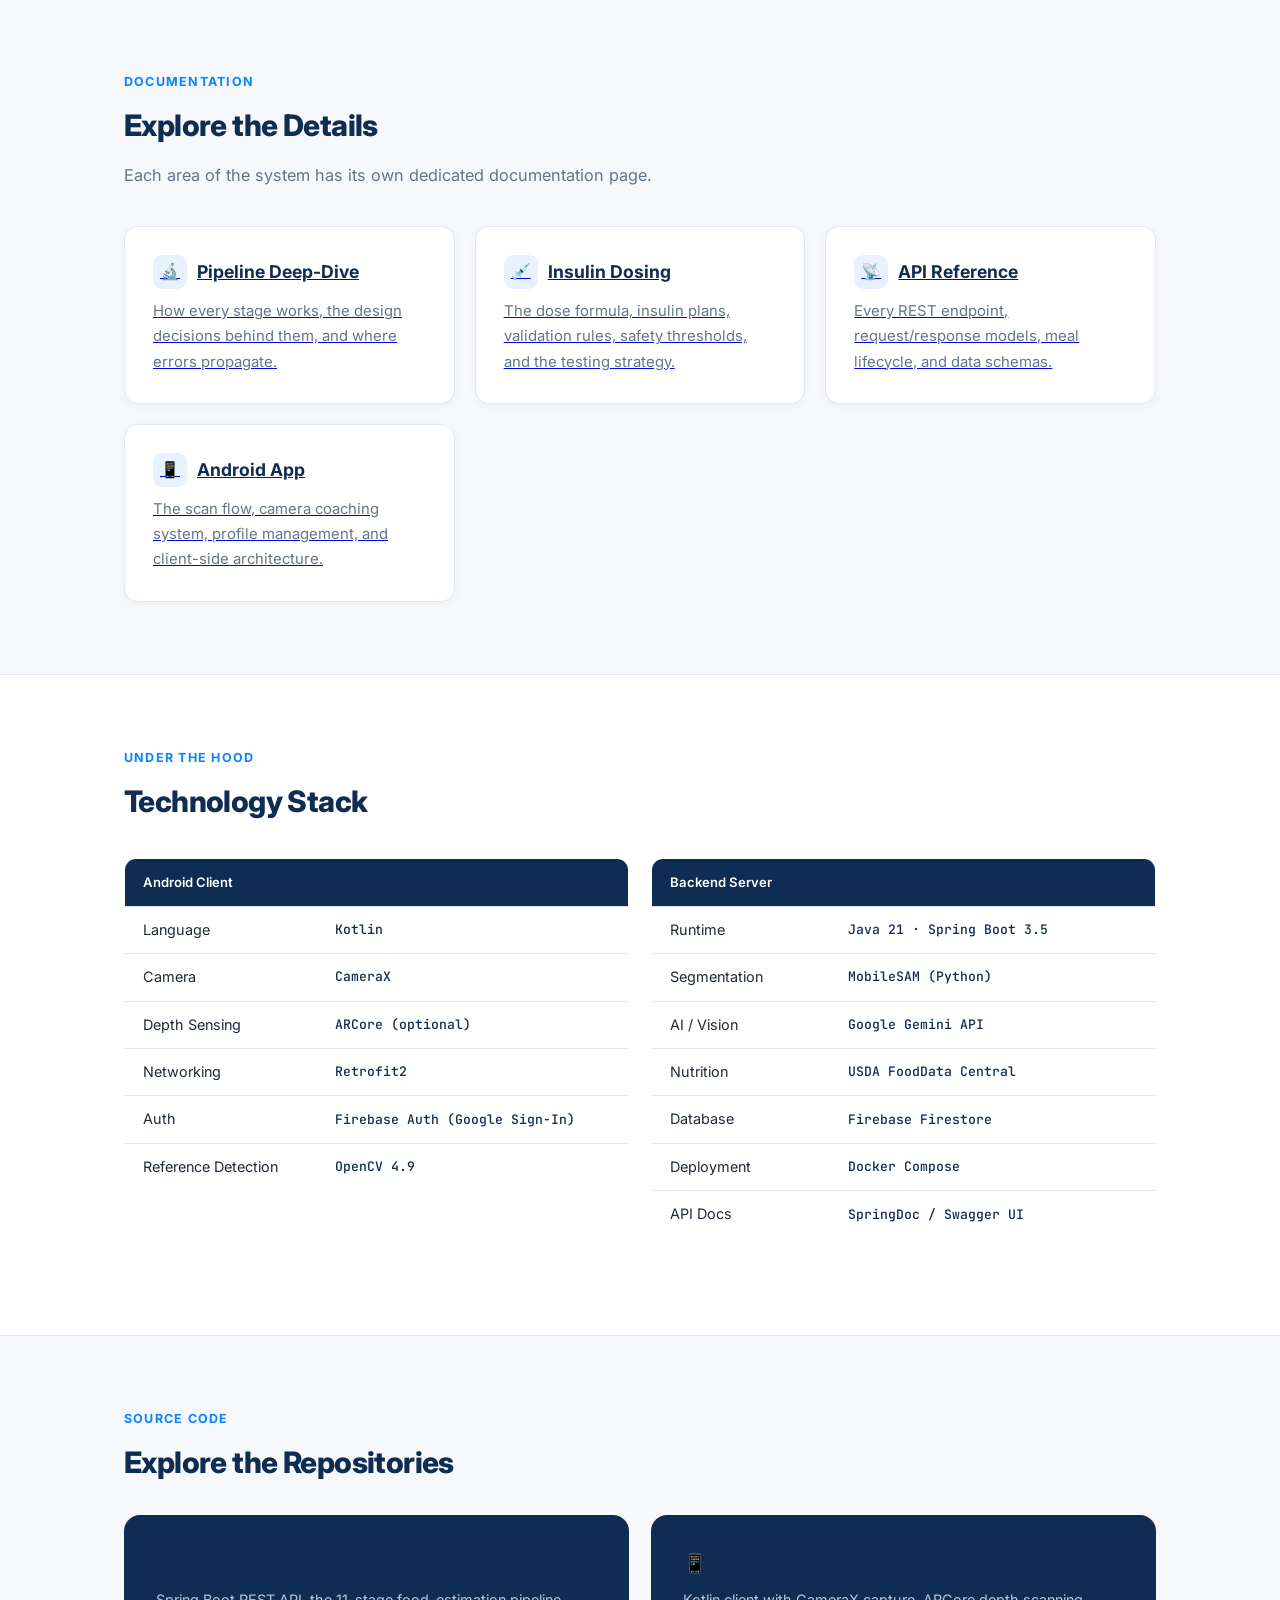
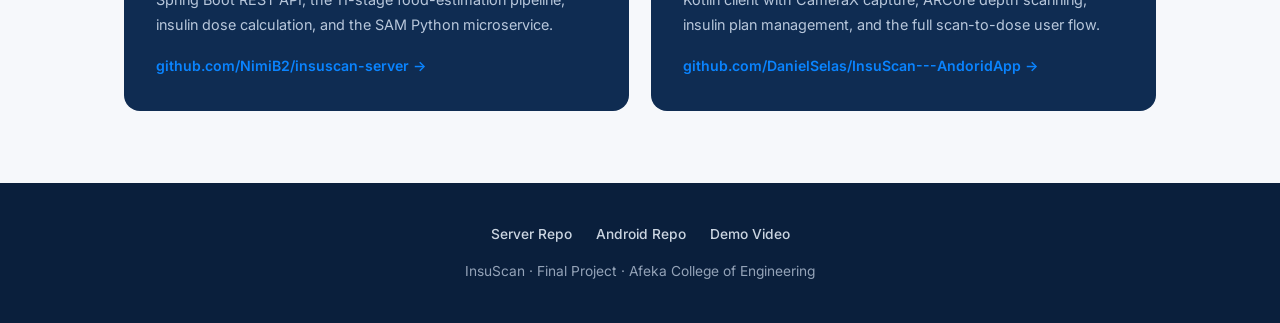
==== commit 463ef20f: "Update index.html" ====
--- a/docs/index.html
+++ b/docs/index.html
@@ -209,19 +209,19 @@
     <h2>Explore the Details</h2>
     <p class="section-intro">Each area of the system has its own dedicated documentation page.</p>
     <div class="grid-3">
-      <a href="pipeline.html" class="card" style="text-decoration:none.transition:transform .2s">
+      <a href="pipeline.html" class="card" style="text-decoration;none.transition:transform .2s">
         <h3><span class="icon-dot">🔬</span>Pipeline Deep-Dive</h3>
         <p>How every stage works, the design decisions behind them, and where errors propagate.</p>
       </a>
-      <a href="insulin.html" class="card" style="text-decoration:none.transition:transform .2s">
+      <a href="insulin.html" class="card" style="text-decoration;none.transition:transform .2s">
         <h3><span class="icon-dot">💉</span>Insulin Dosing</h3>
         <p>The dose formula, insulin plans, validation rules, safety thresholds, and the testing strategy.</p>
       </a>
-      <a href="api.html" class="card" style="text-decoration:none.transition:transform .2s">
+      <a href="api.html" class="card" style="text-decoration;none.transition:transform .2s">
         <h3><span class="icon-dot">📡</span>API Reference</h3>
         <p>Every REST endpoint, request/response models, meal lifecycle, and data schemas.</p>
       </a>
-      <a href="client.html" class="card" style="text-decoration:none.transition:transform .2s">
+      <a href="client.html" class="card" style="text-decoration;none.transition:transform .2s">
         <h3><span class="icon-dot">📱</span>Android App</h3>
         <p>The scan flow, camera coaching system, profile management, and client-side architecture.</p>
       </a>
@@ -250,7 +250,6 @@
           <tr><th colspan="2">Backend Server</th></tr>
           <tr><td>Runtime</td><td class="mono">Java 21 · Spring Boot 3.5</td></tr>
           <tr><td>Segmentation</td><td class="mono">MobileSAM (Python)</td></tr>
-          <tr><td>Depth</td><td class="mono">Depth-Anything-V2-Small</td></tr>
           <tr><td>AI / Vision</td><td class="mono">Google Gemini API</td></tr>
           <tr><td>Nutrition</td><td class="mono">USDA FoodData Central</td></tr>
           <tr><td>Database</td><td class="mono">Firebase Firestore</td></tr>
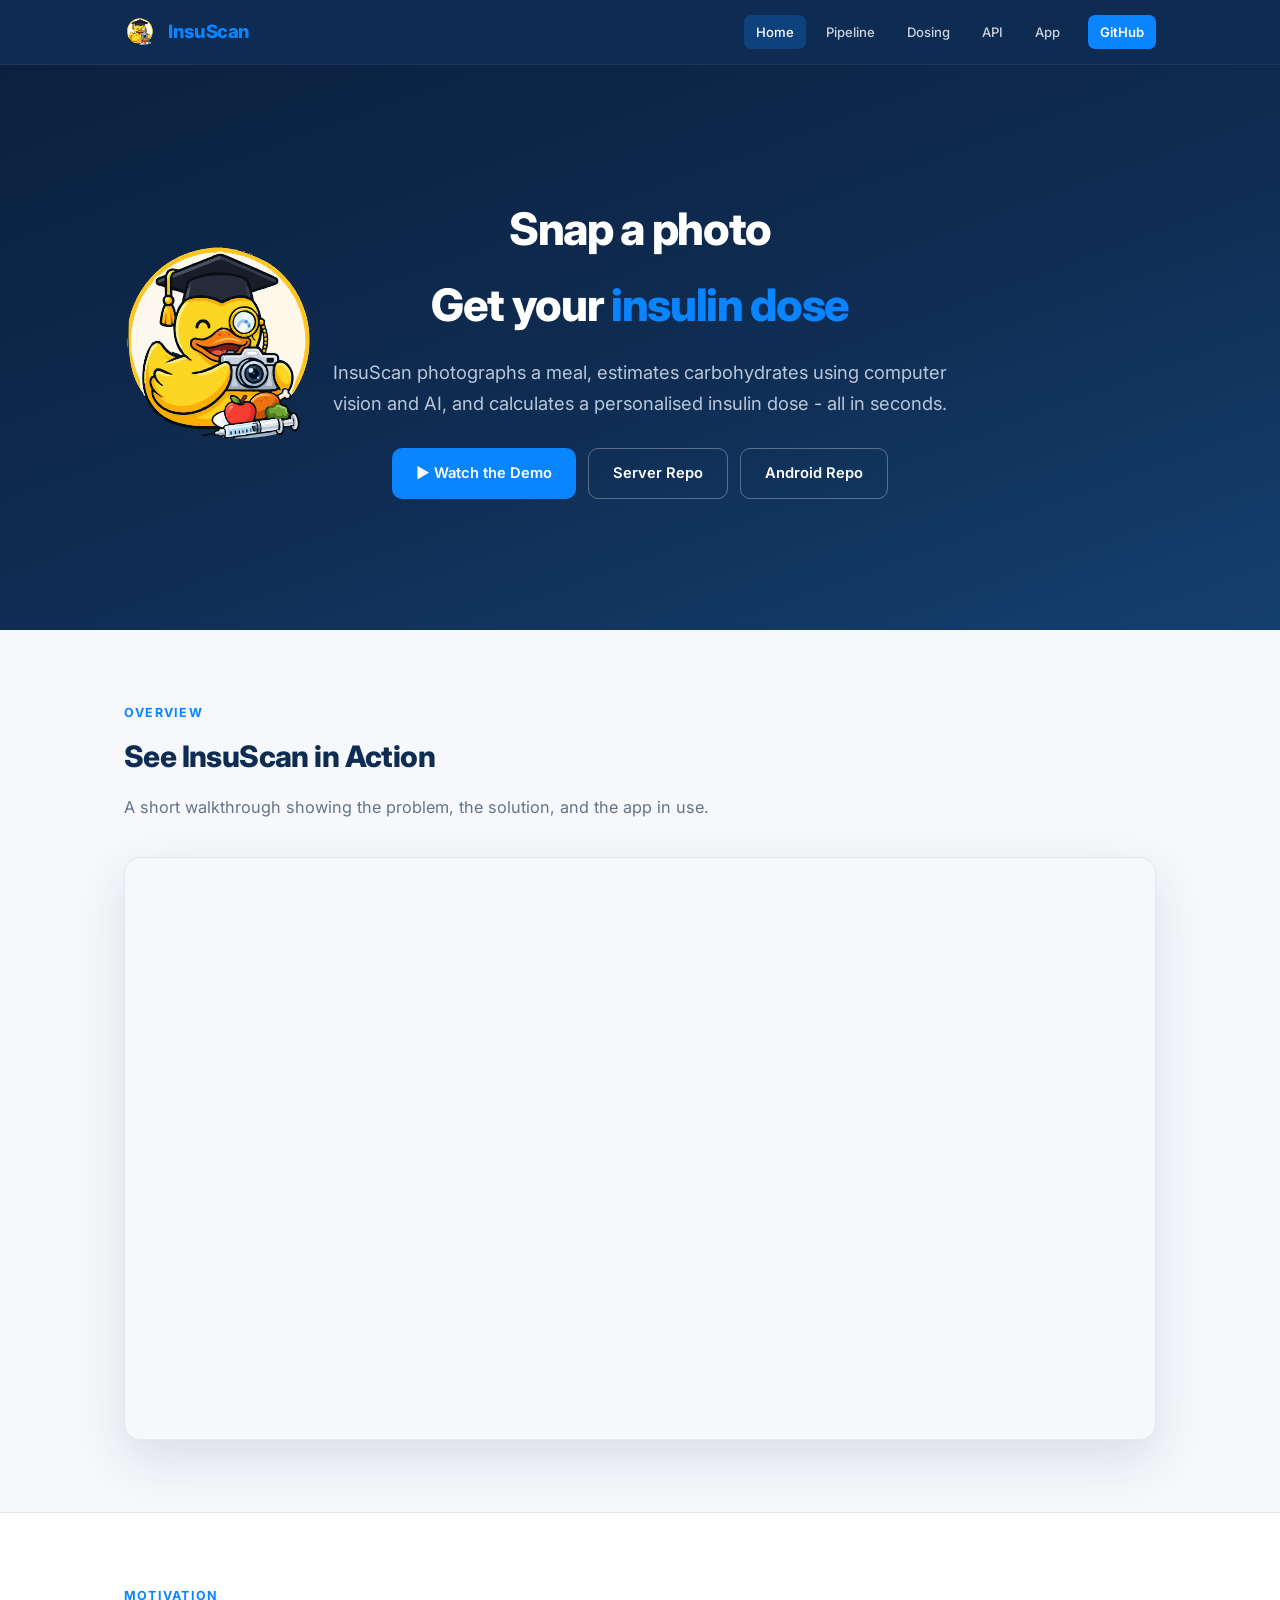
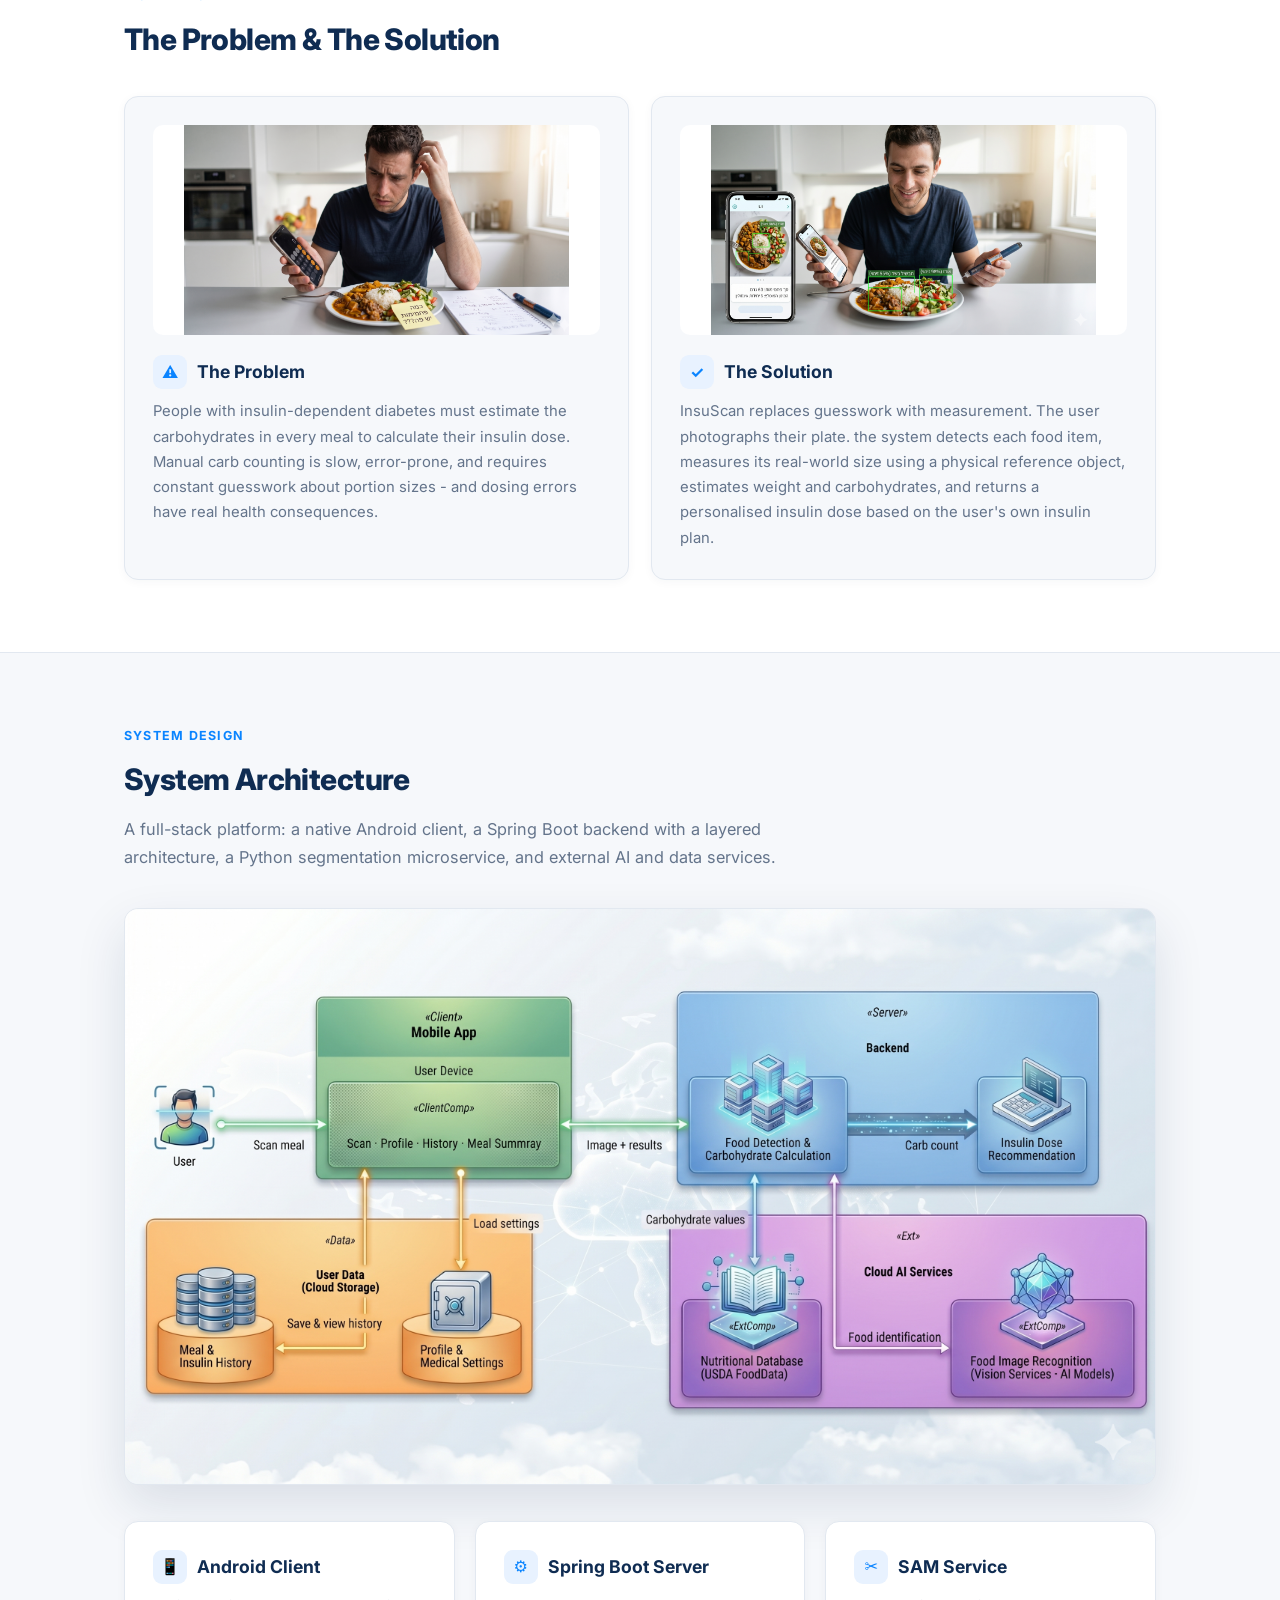
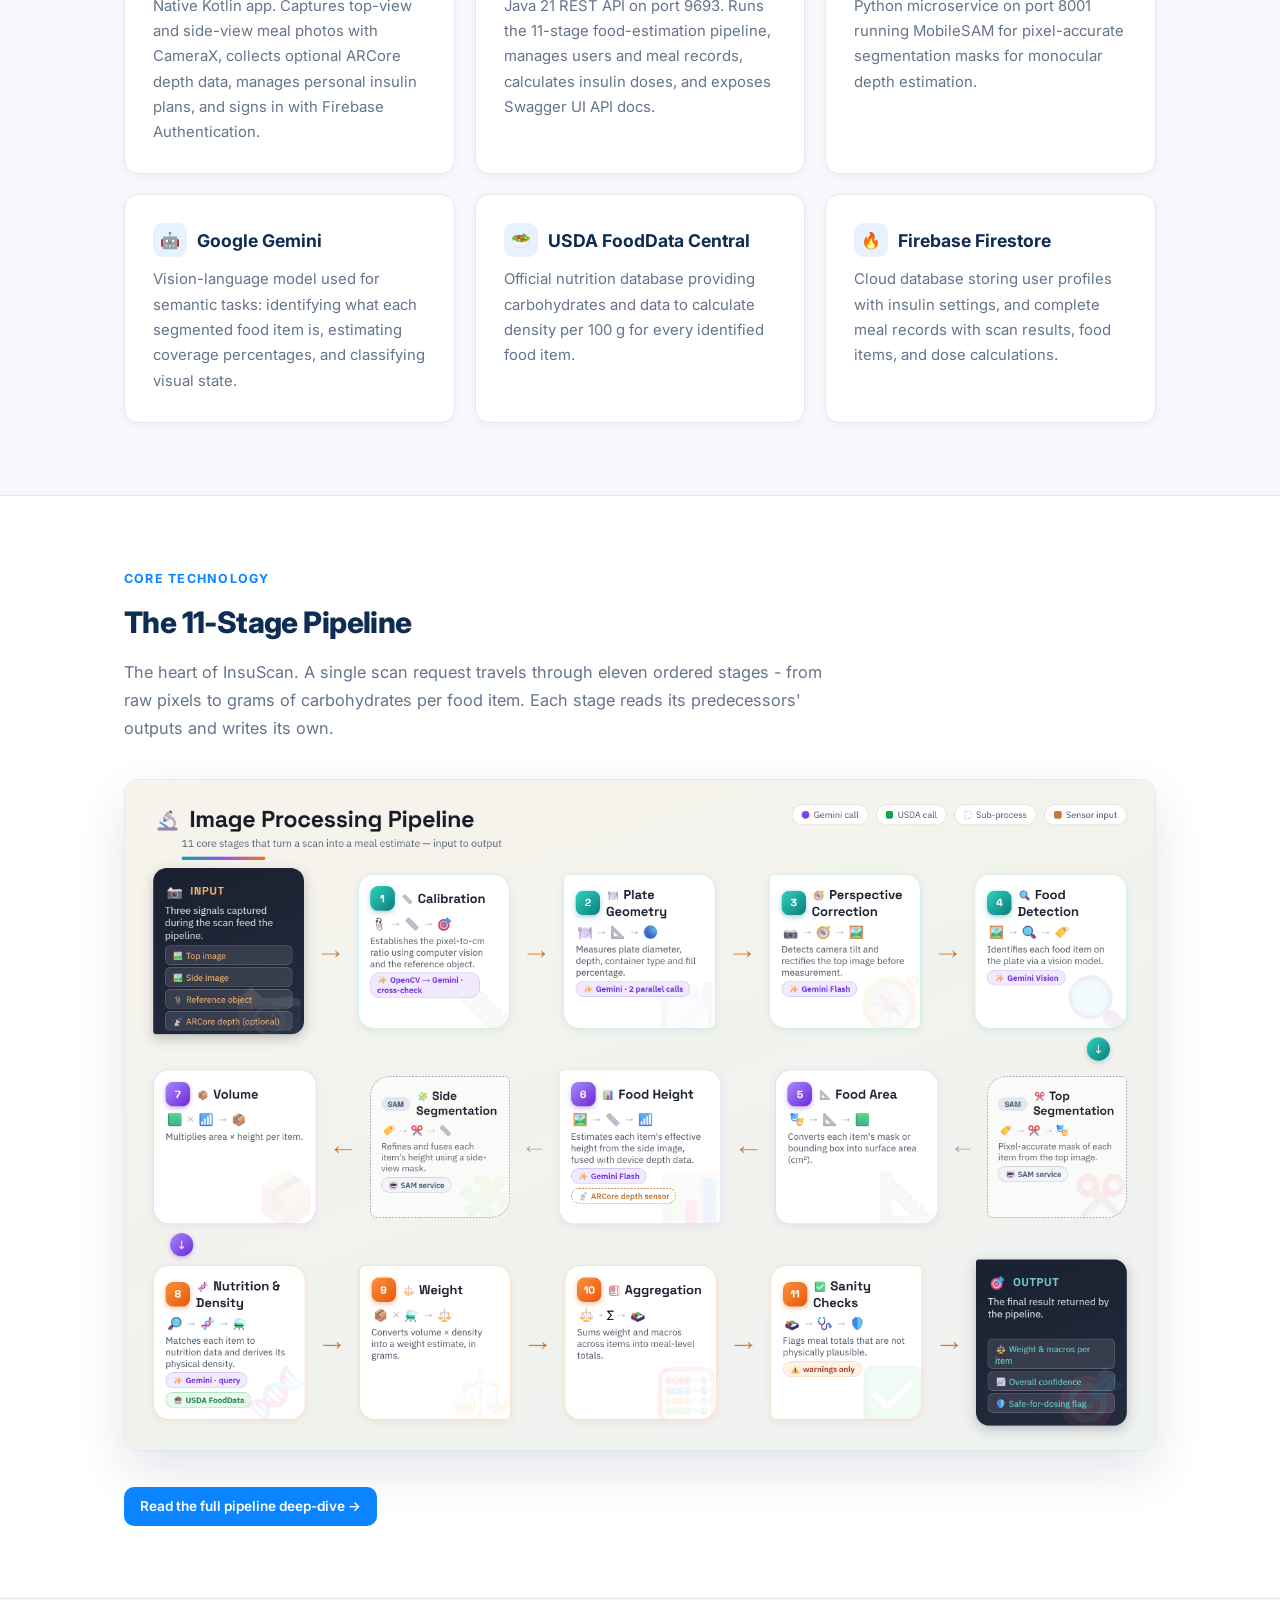
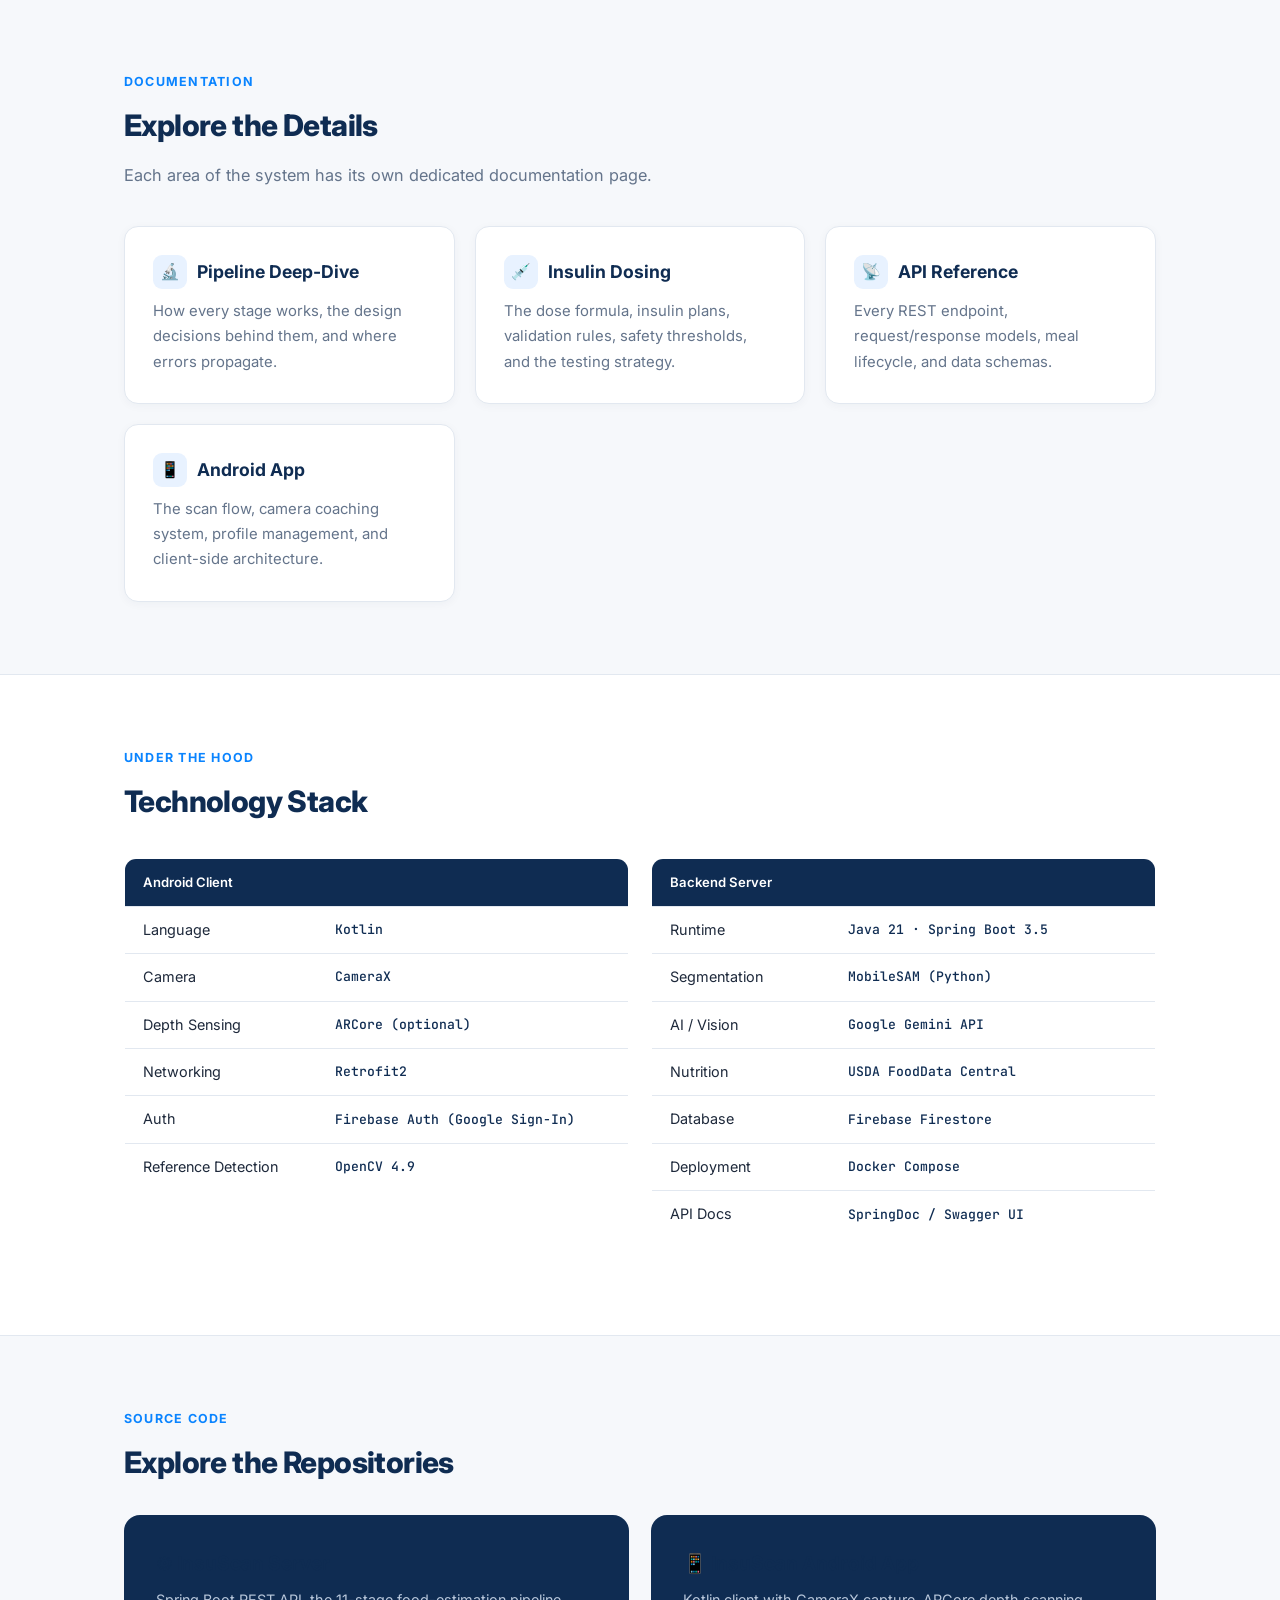
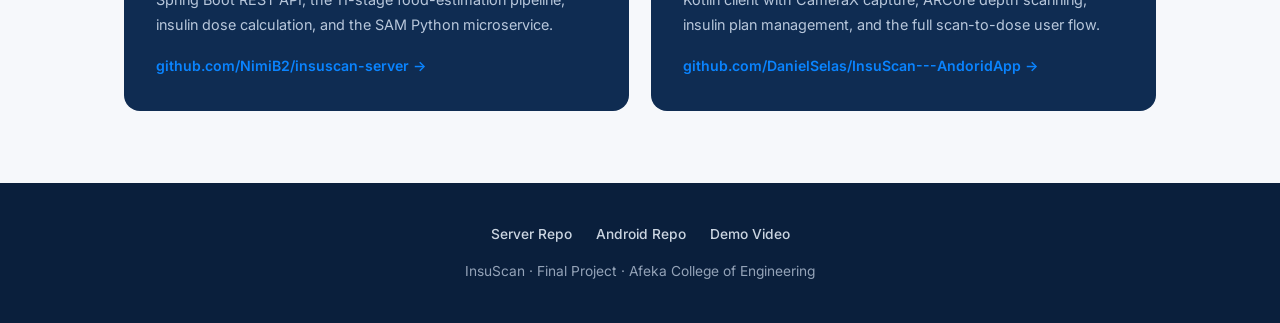
==== commit 622d65e6: "Update index.html" ====
--- a/docs/index.html
+++ b/docs/index.html
@@ -209,19 +209,19 @@
     <h2>Explore the Details</h2>
     <p class="section-intro">Each area of the system has its own dedicated documentation page.</p>
     <div class="grid-3">
-      <a href="pipeline.html" class="card" style="text-decoration;none.transition:transform .2s">
+      <a href="pipeline.html" class="card" style="text-decoration:none;transition:transform .2s">
         <h3><span class="icon-dot">🔬</span>Pipeline Deep-Dive</h3>
         <p>How every stage works, the design decisions behind them, and where errors propagate.</p>
       </a>
-      <a href="insulin.html" class="card" style="text-decoration;none.transition:transform .2s">
+      <a href="insulin.html" class="card" style="text-decoration:none;transition:transform .2s">
         <h3><span class="icon-dot">💉</span>Insulin Dosing</h3>
         <p>The dose formula, insulin plans, validation rules, safety thresholds, and the testing strategy.</p>
       </a>
-      <a href="api.html" class="card" style="text-decoration;none.transition:transform .2s">
+      <a href="api.html" class="card" style="text-decoration:none;transition:transform .2s">
         <h3><span class="icon-dot">📡</span>API Reference</h3>
         <p>Every REST endpoint, request/response models, meal lifecycle, and data schemas.</p>
       </a>
-      <a href="client.html" class="card" style="text-decoration;none.transition:transform .2s">
+      <a href="client.html" class="card" style="text-decoration:none;transition:transform .2s">
         <h3><span class="icon-dot">📱</span>Android App</h3>
         <p>The scan flow, camera coaching system, profile management, and client-side architecture.</p>
       </a>
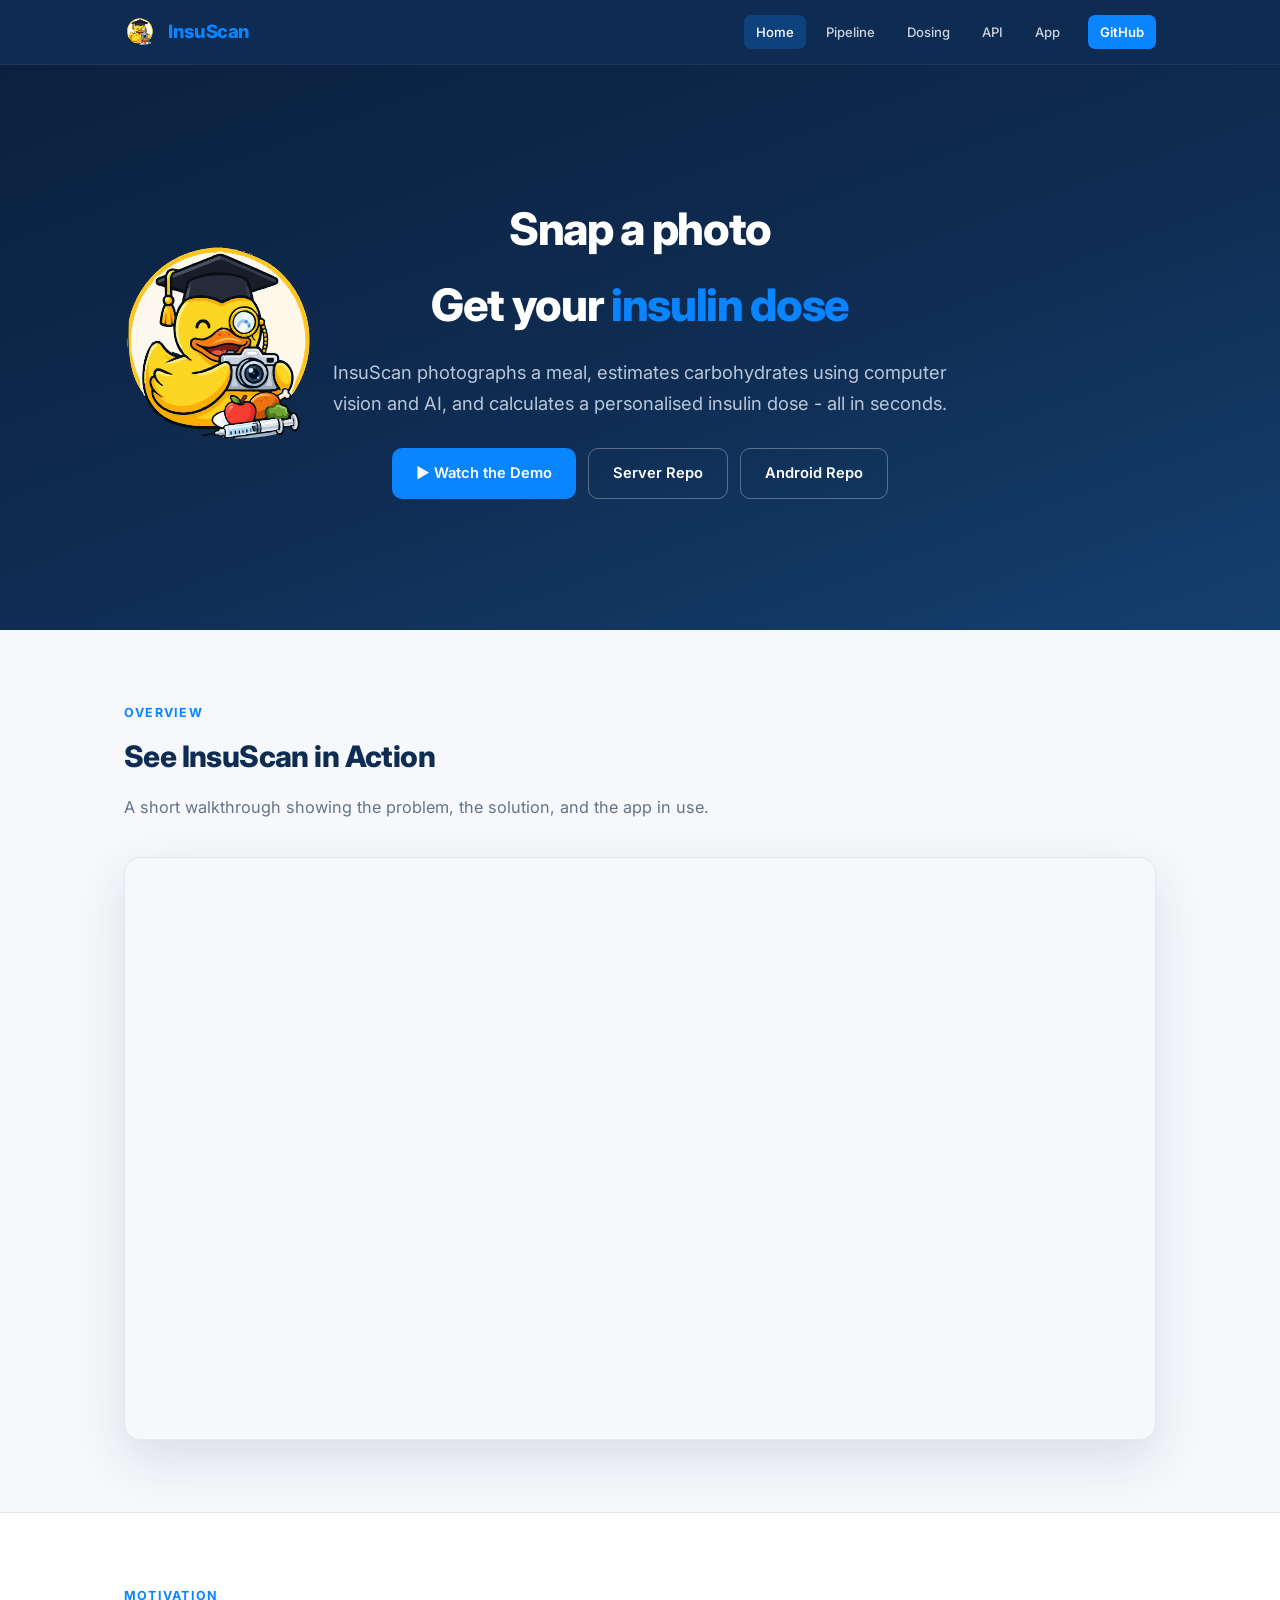
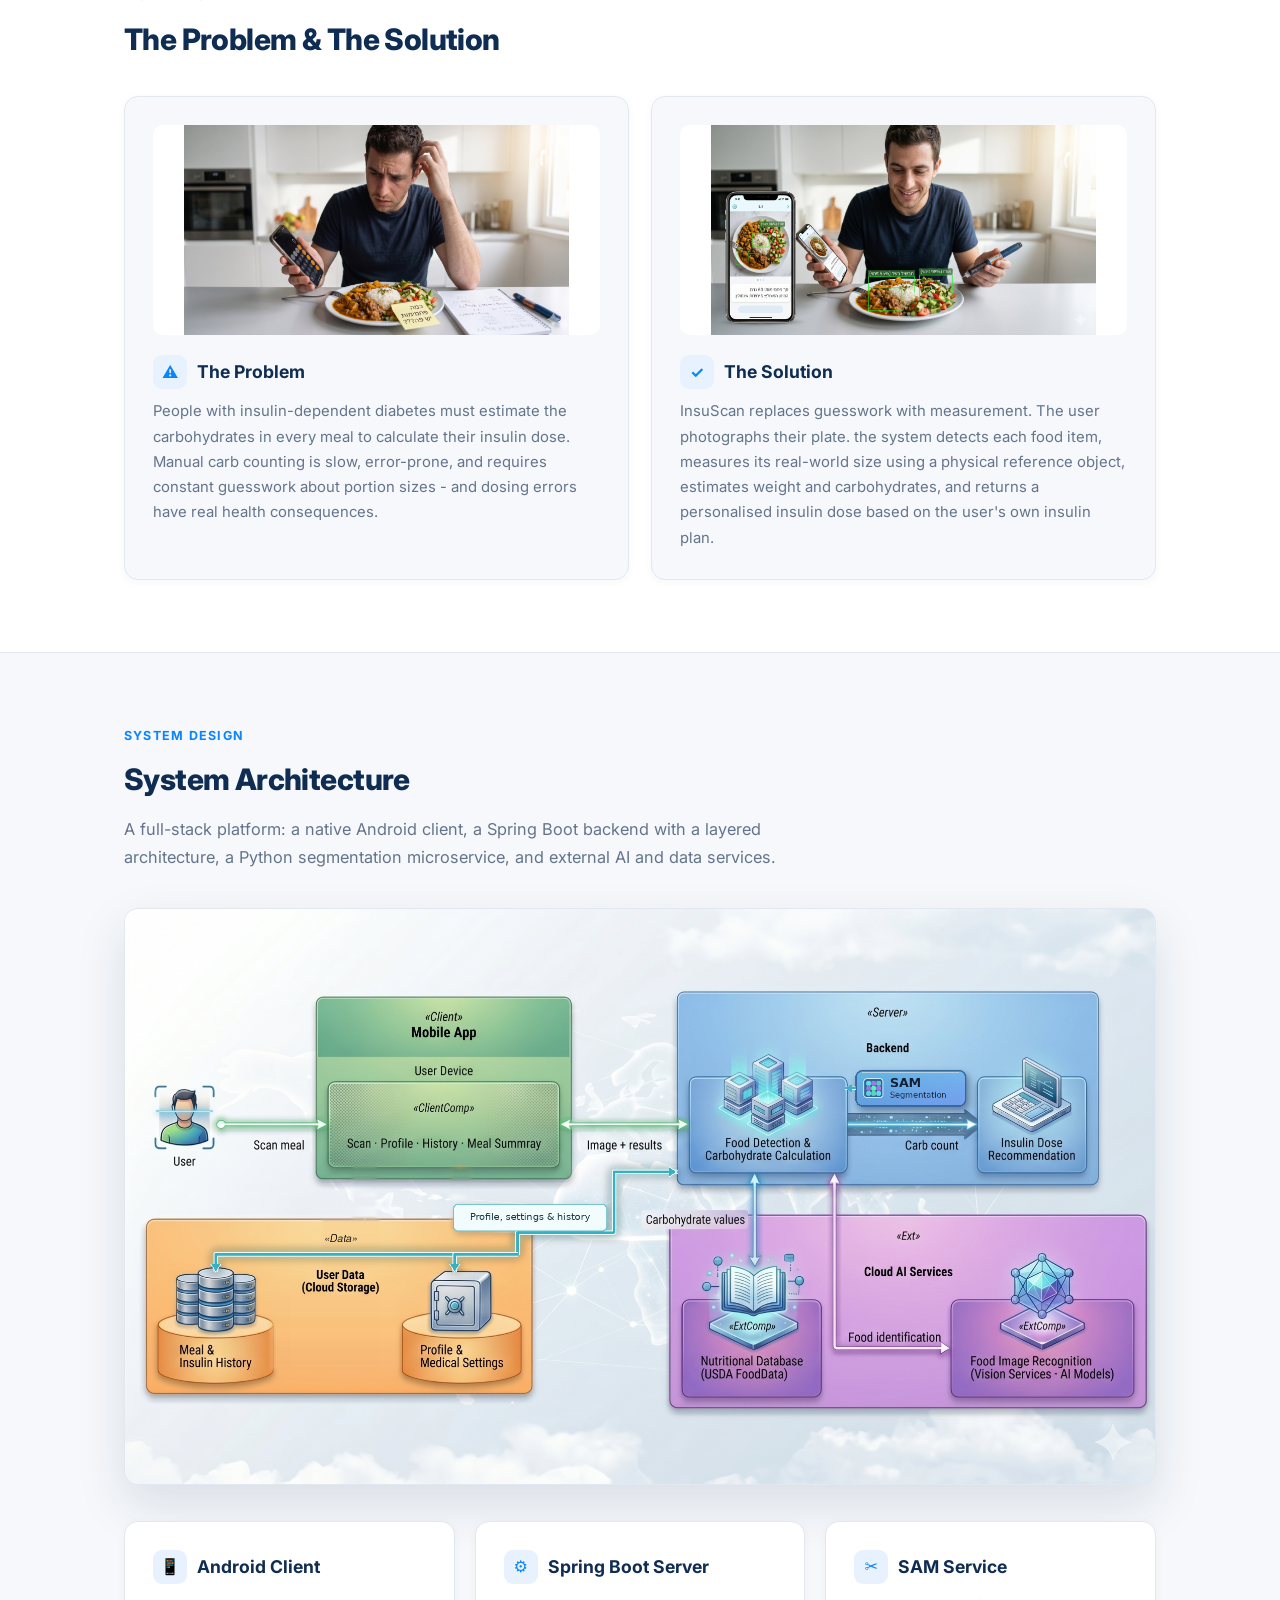
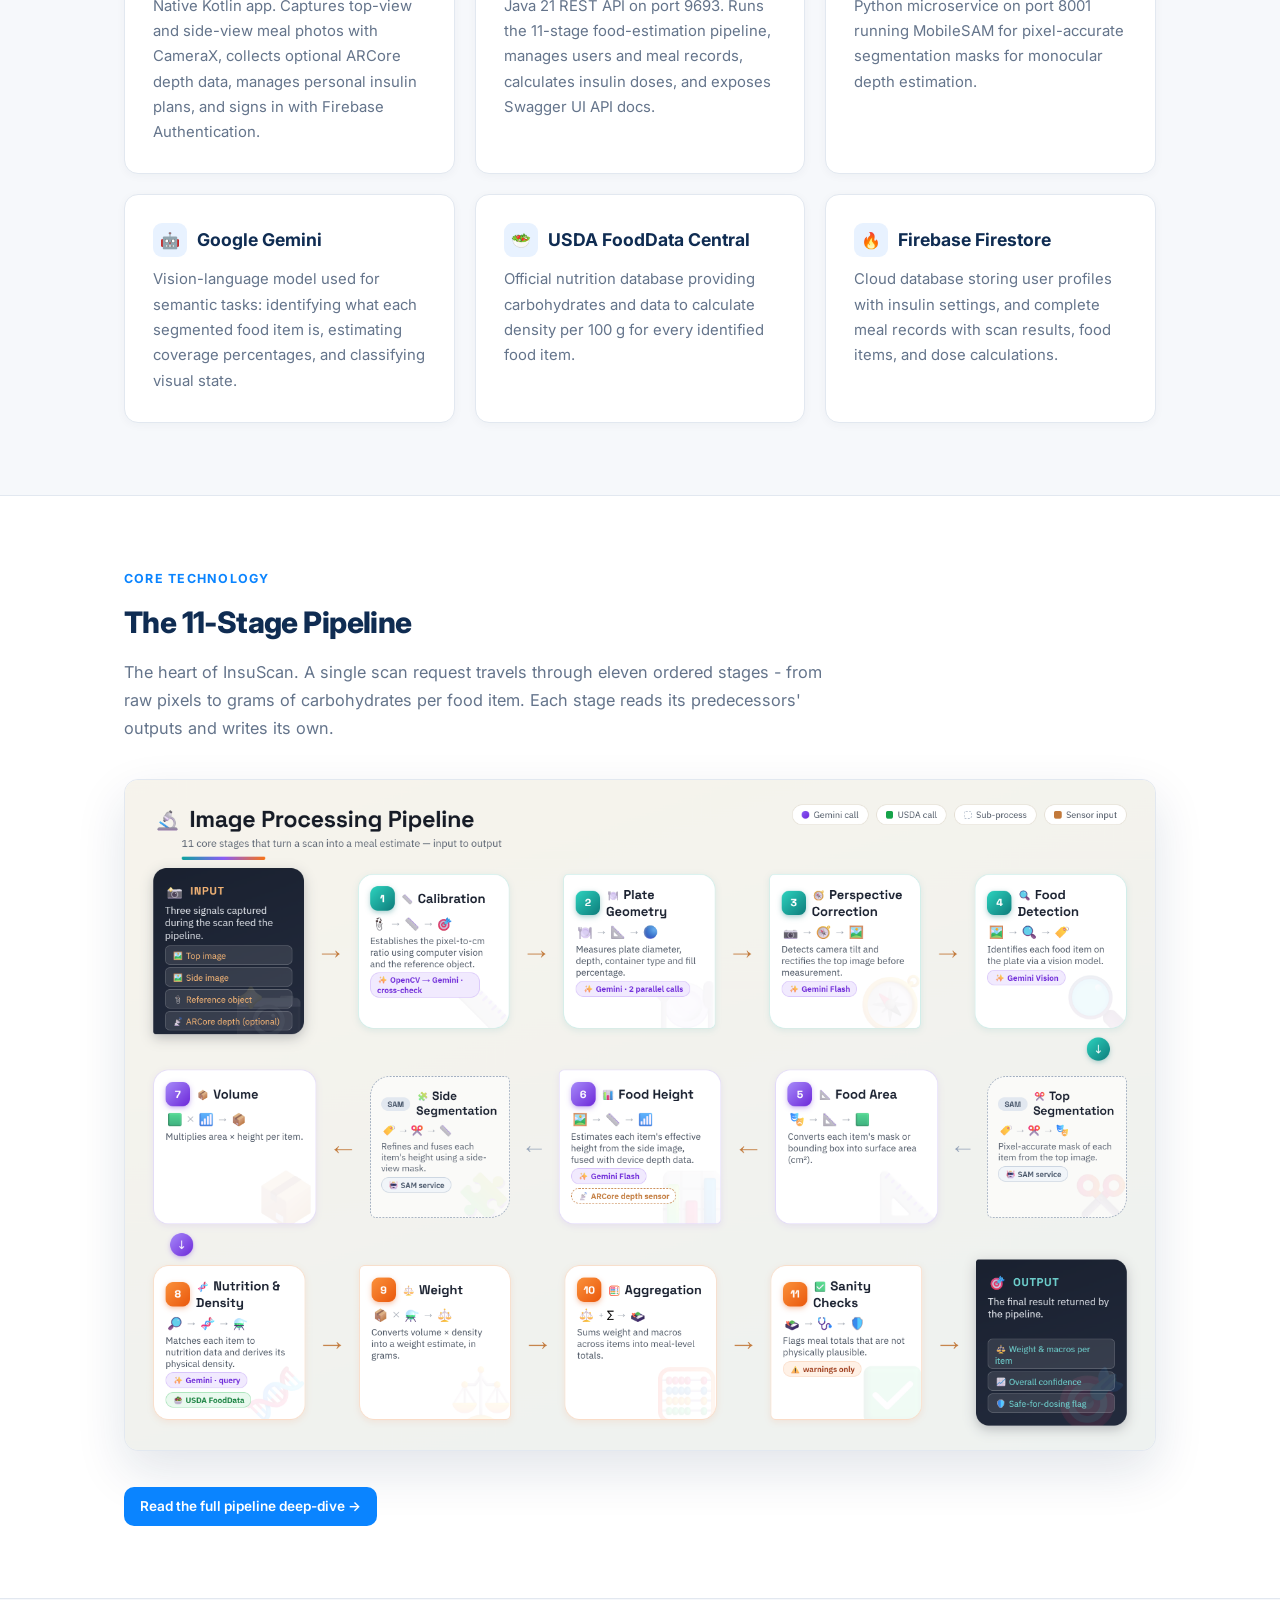
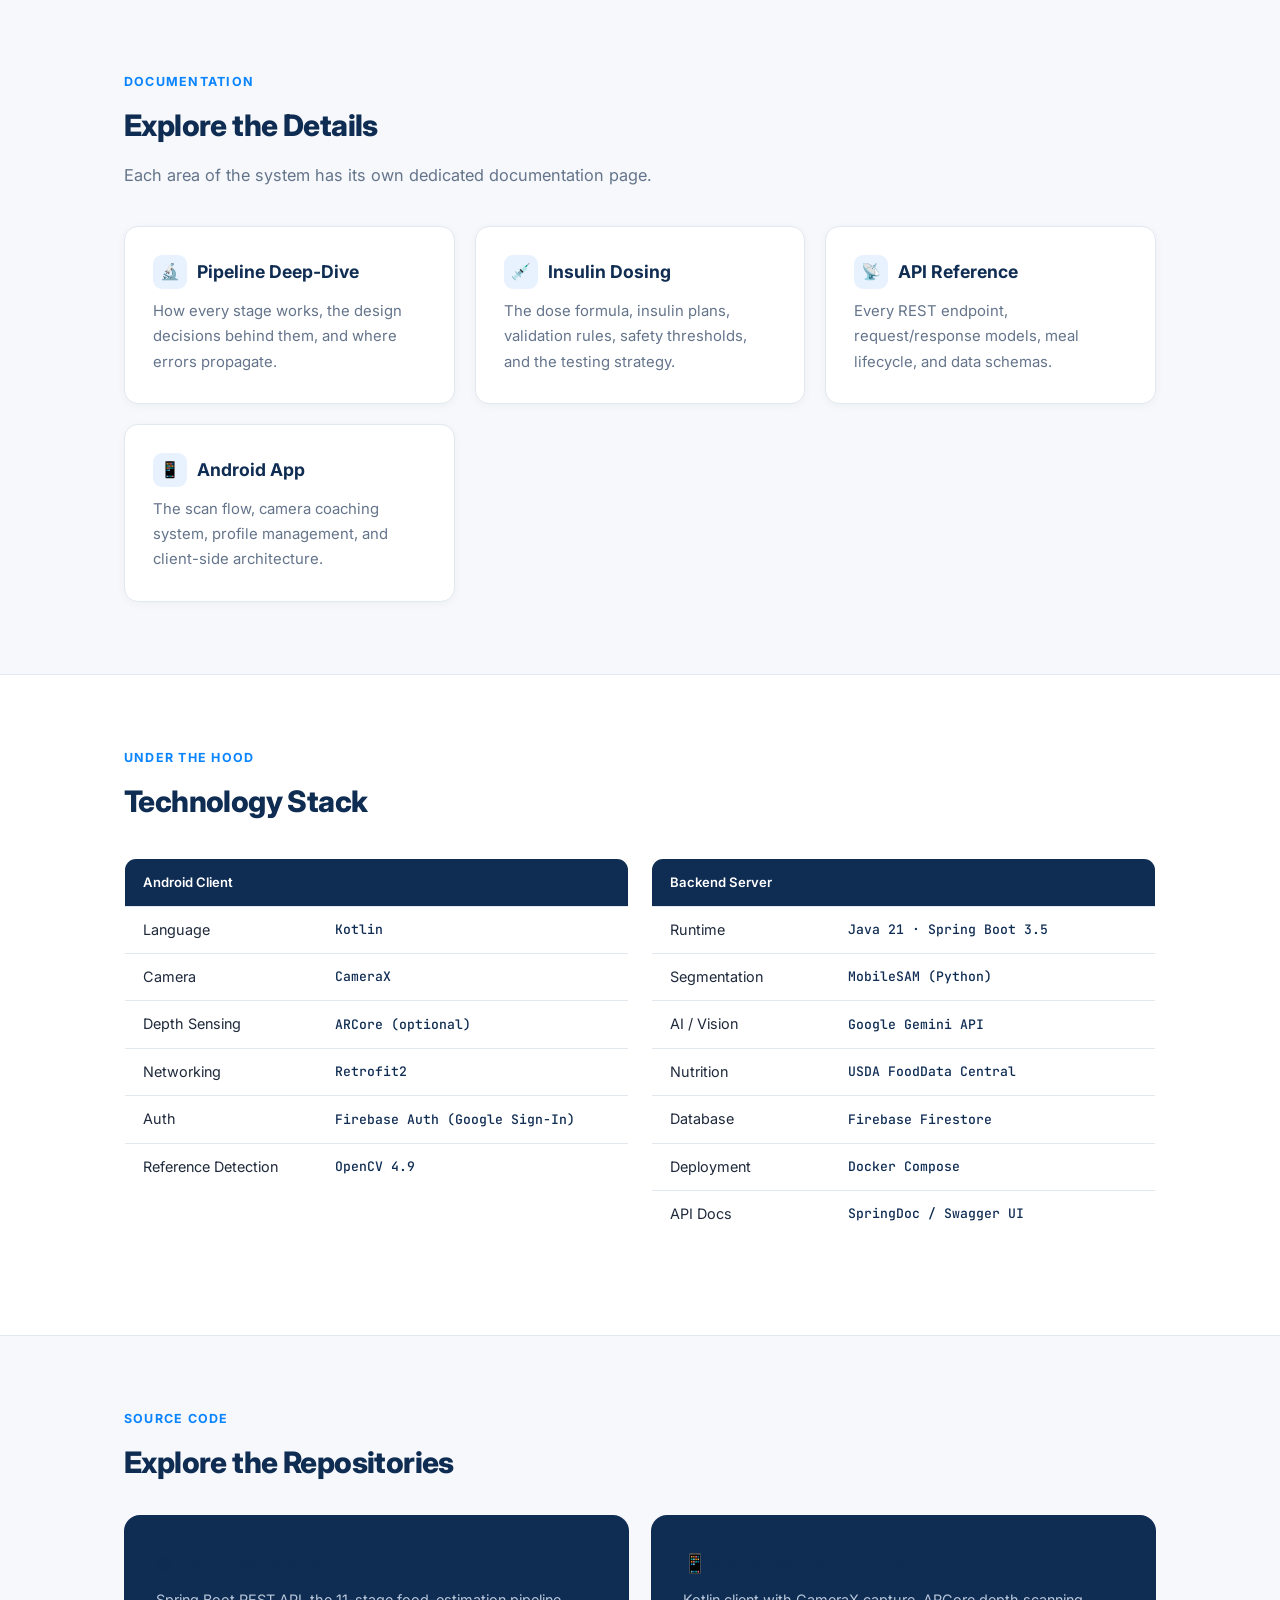
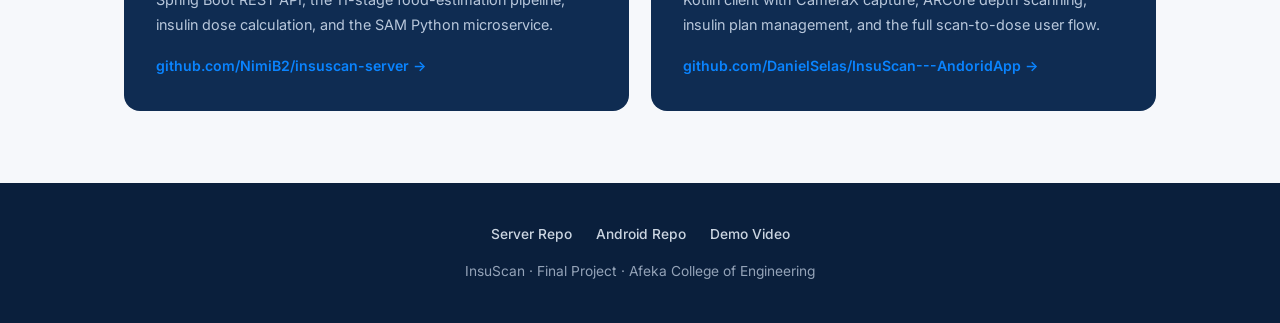
==== commit 73150225: "Update architecture diagram image source" ====
--- a/docs/index.html
+++ b/docs/index.html
@@ -115,7 +115,7 @@
 <section id="problem" class="alt">
   <div class="container">
     <div class="section-label">Motivation</div>
-    <h2>The Problem &amp The Solution</h2>
+    <h2>The Problem &amp; The Solution</h2>
 <div class="two-col" style="margin-top:32px">
   <div class="card">
     <img
@@ -161,7 +161,7 @@
     <div class="section-label">System Design</div>
     <h2>System Architecture</h2>
     <p class="section-intro">A full-stack platform: a native Android client, a Spring Boot backend with a layered architecture, a Python segmentation microservice, and external AI and data services.</p>
-    <img class="diagram" src="images/Architecture.png" alt="InsuScan system architecture diagram">
+    <img class="diagram" src="images/ArchitectureN.png" alt="InsuScan system architecture diagram">
     <div class="grid-3">
       <div class="card">
         <h3><span class="icon-dot">📱</span>Android Client</h3>
